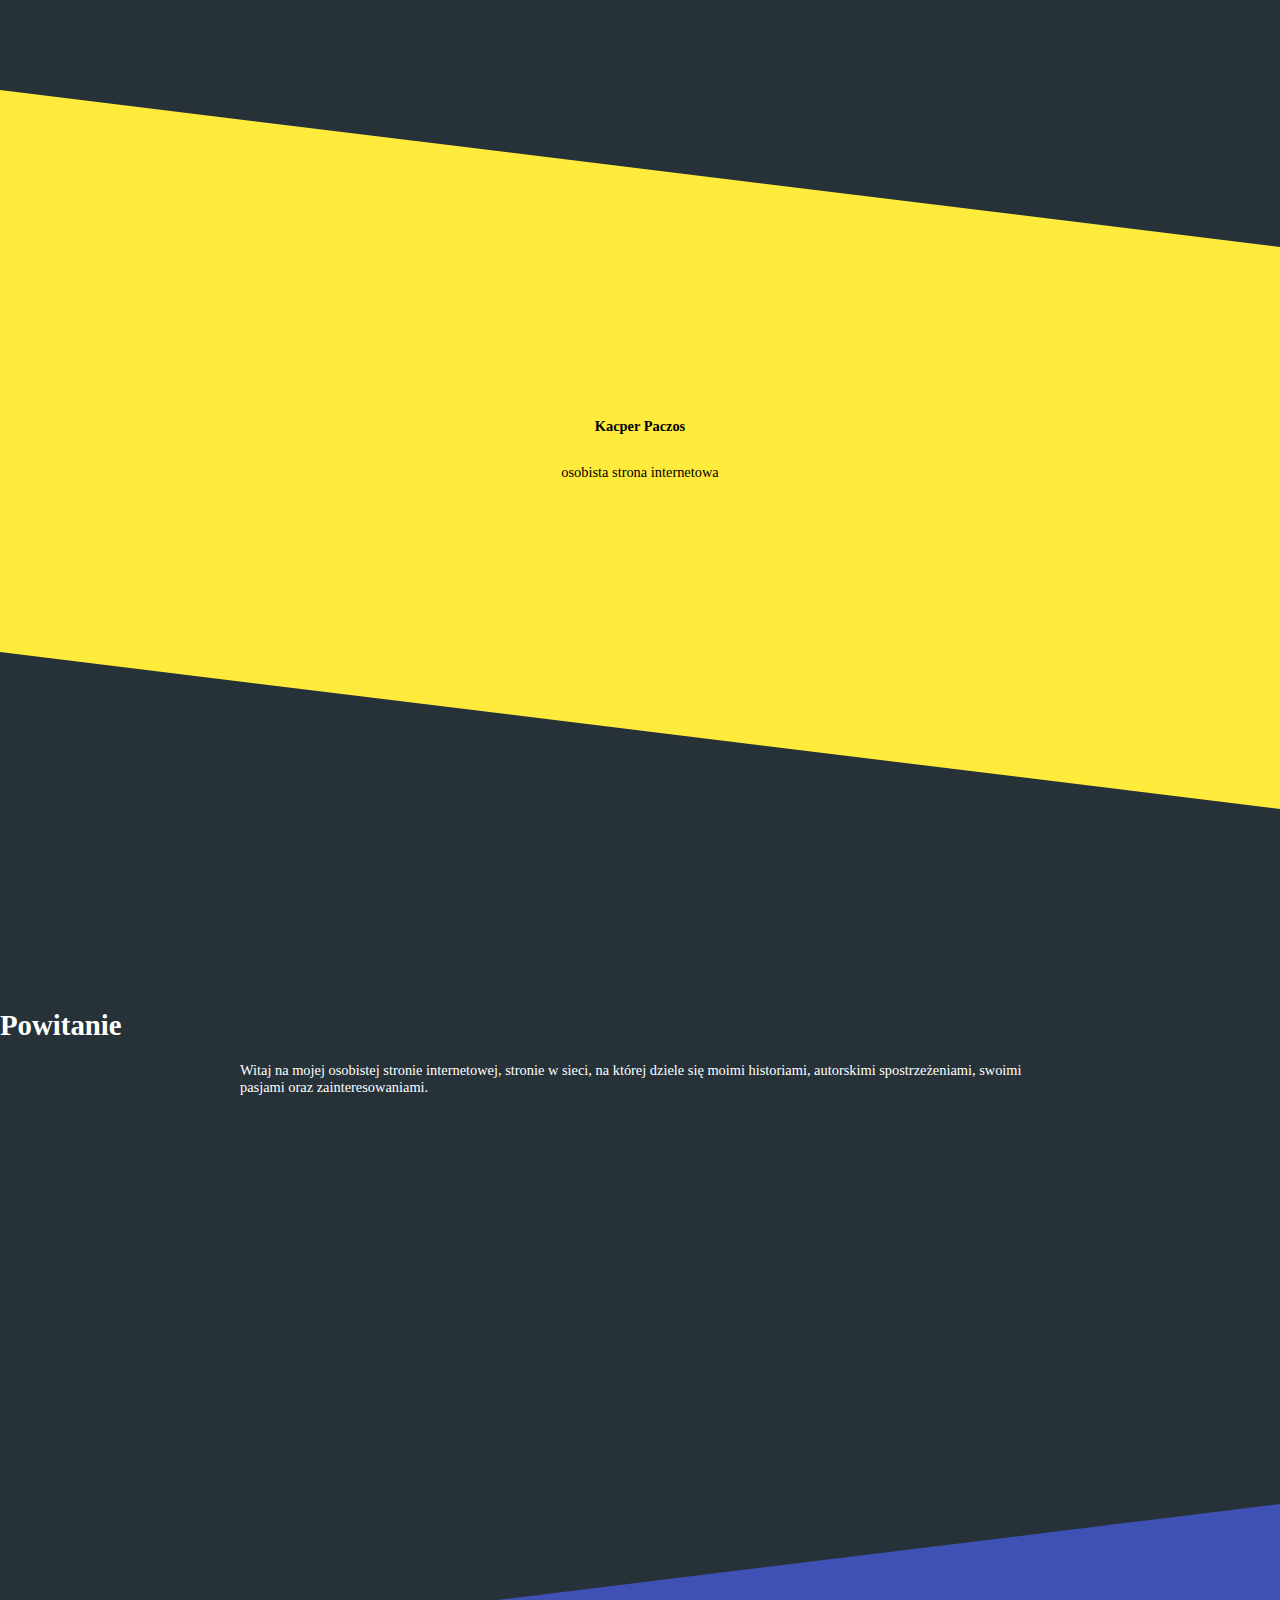
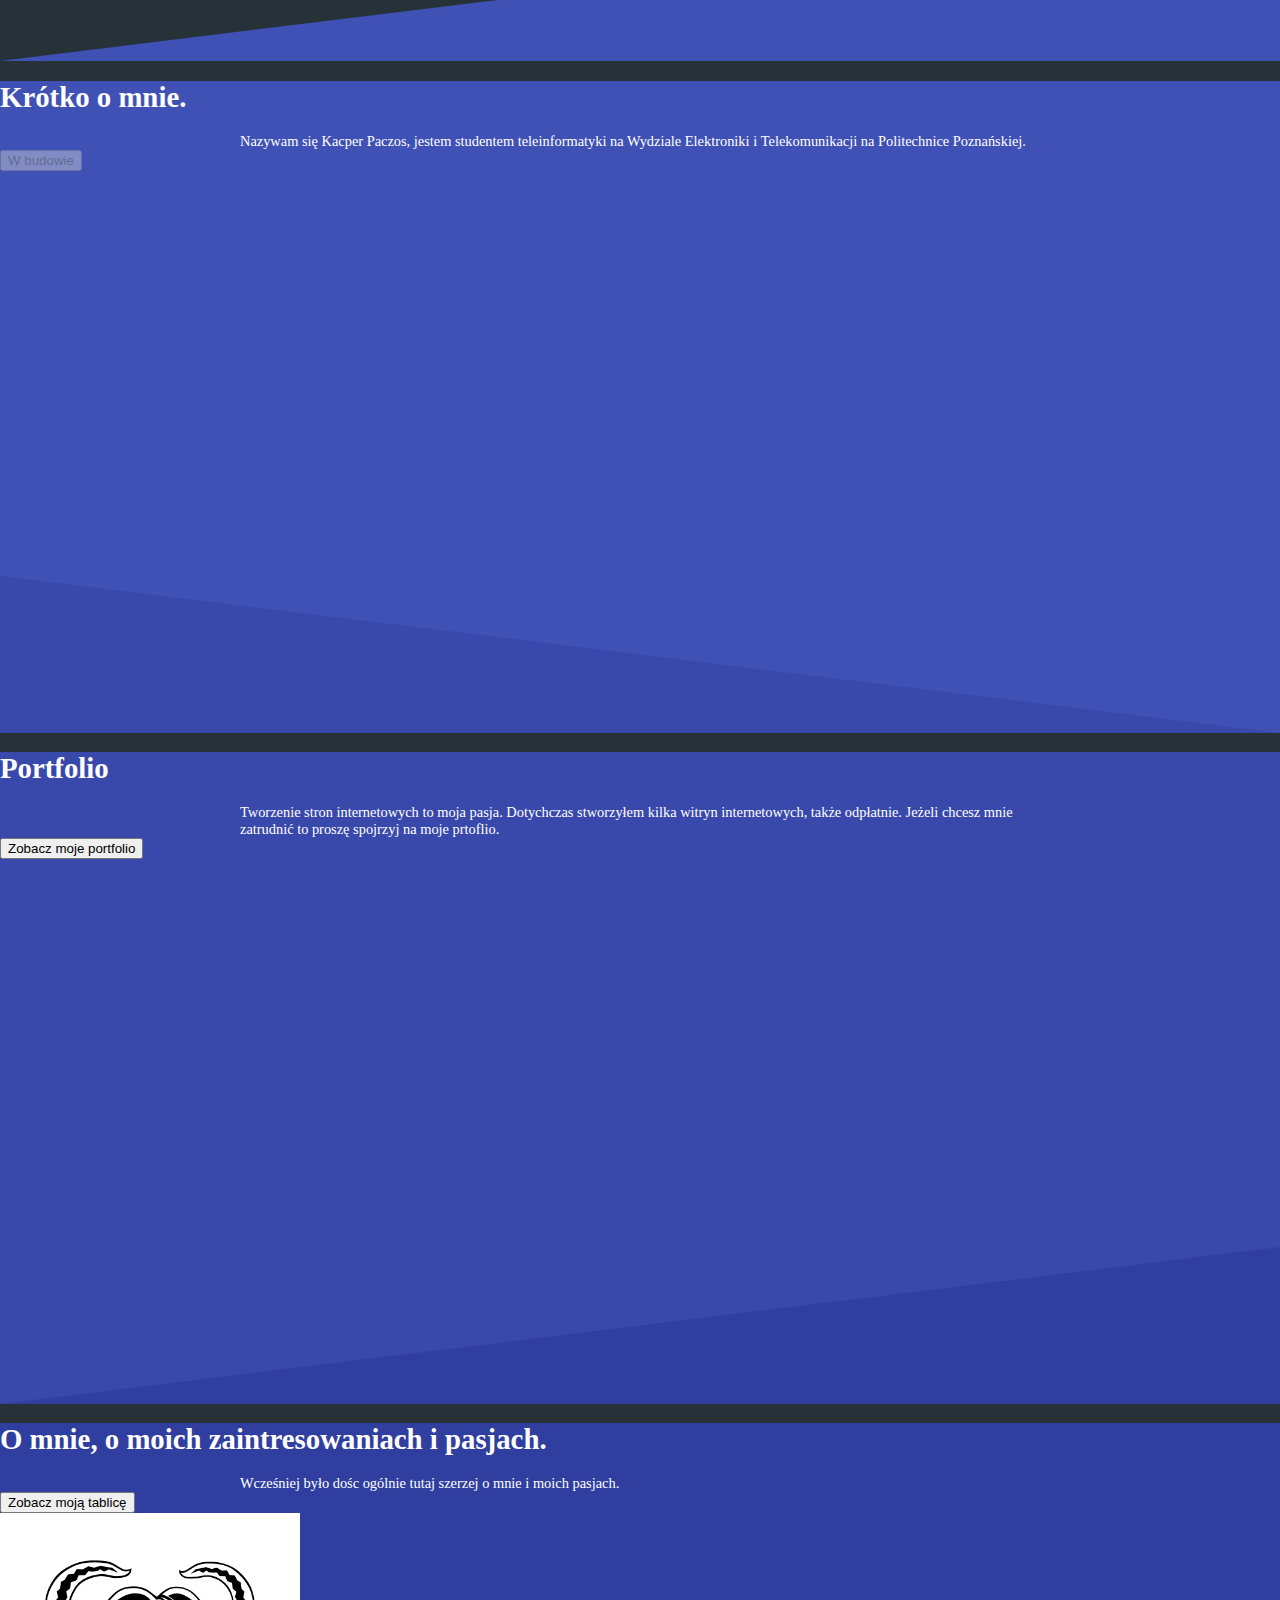
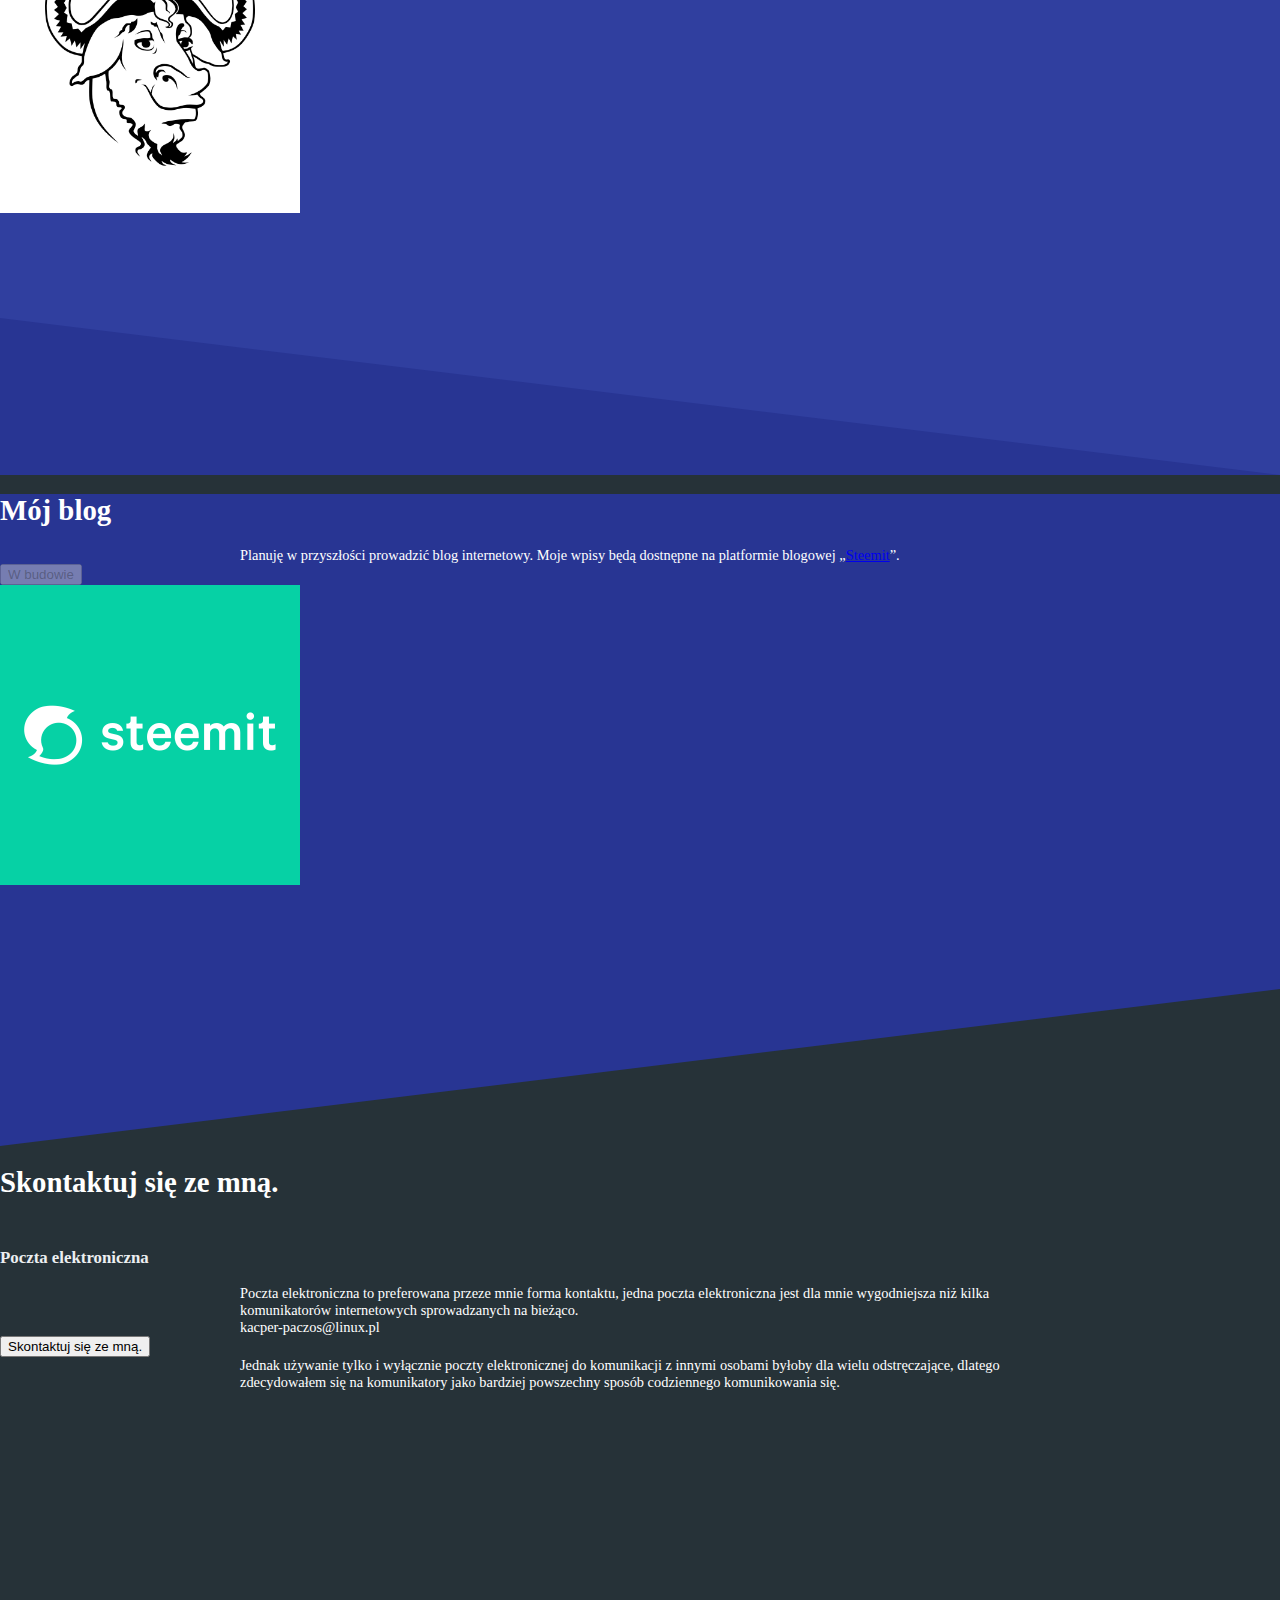
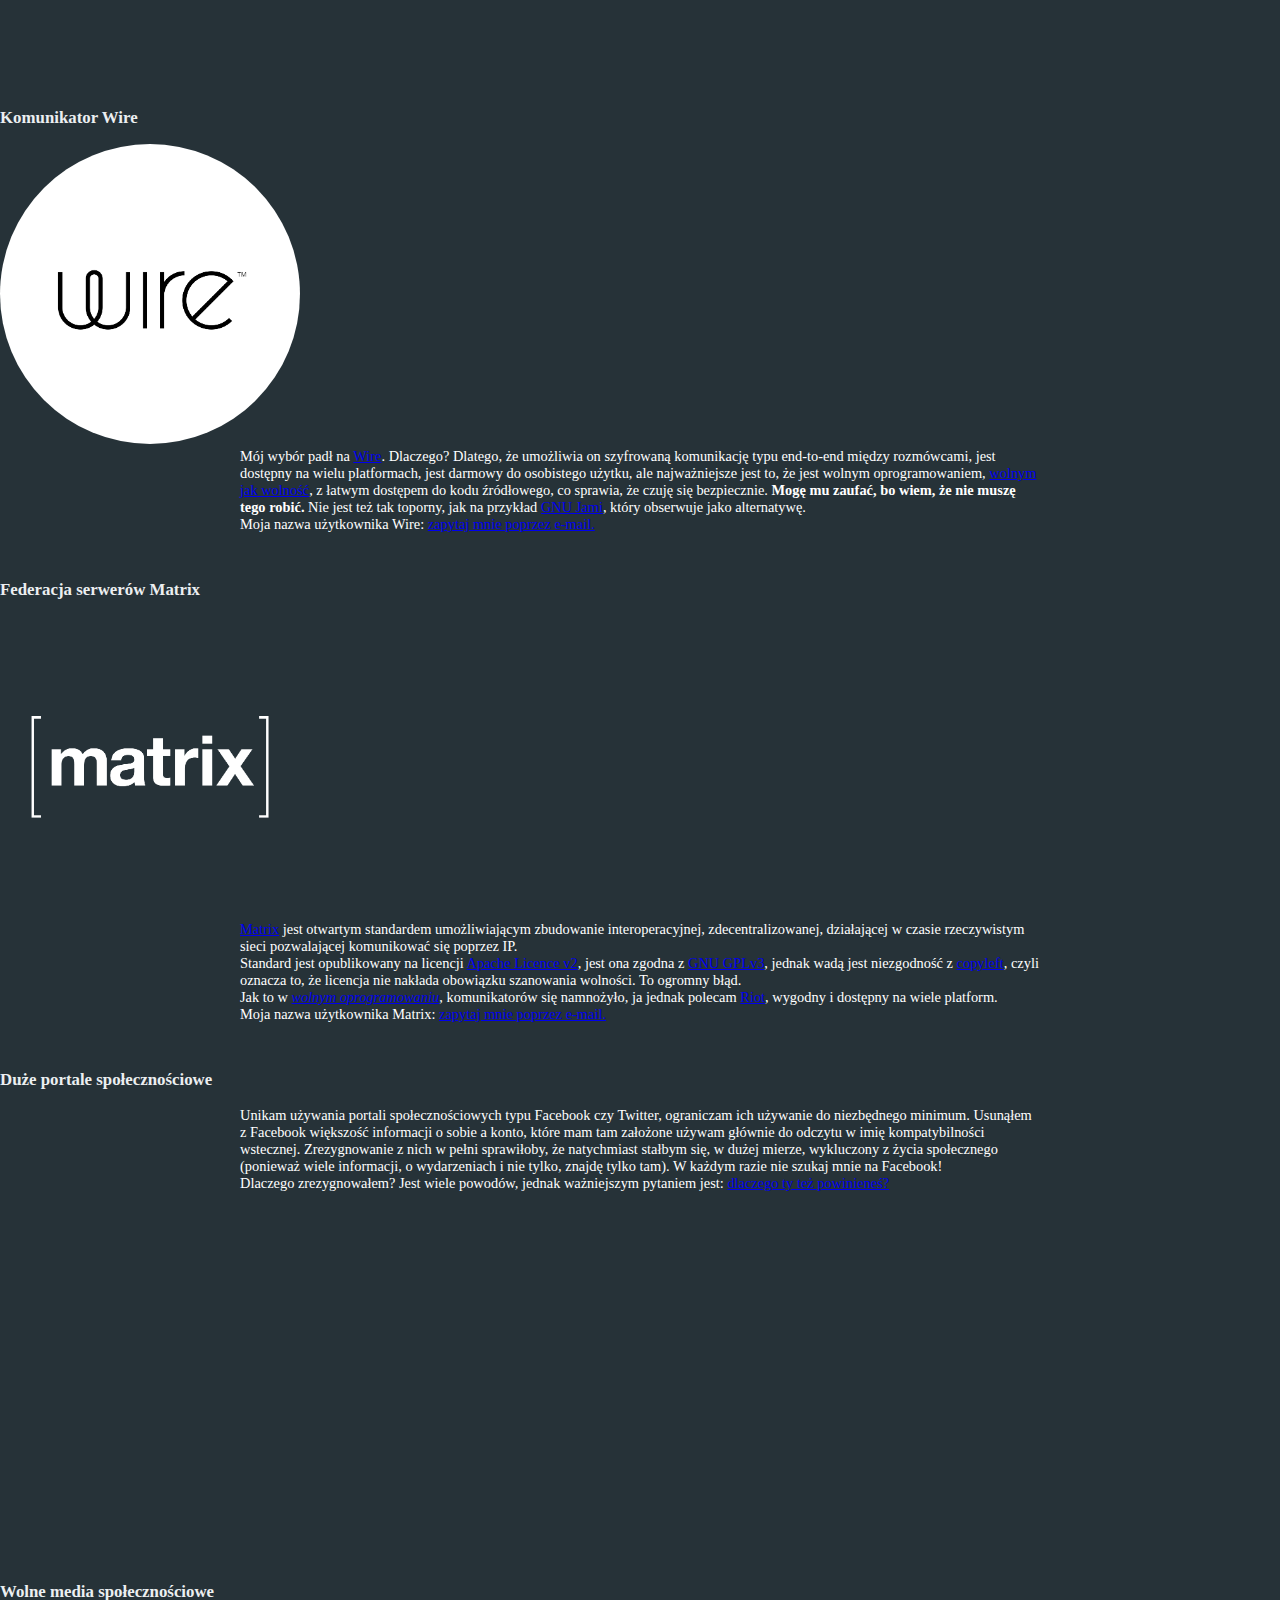
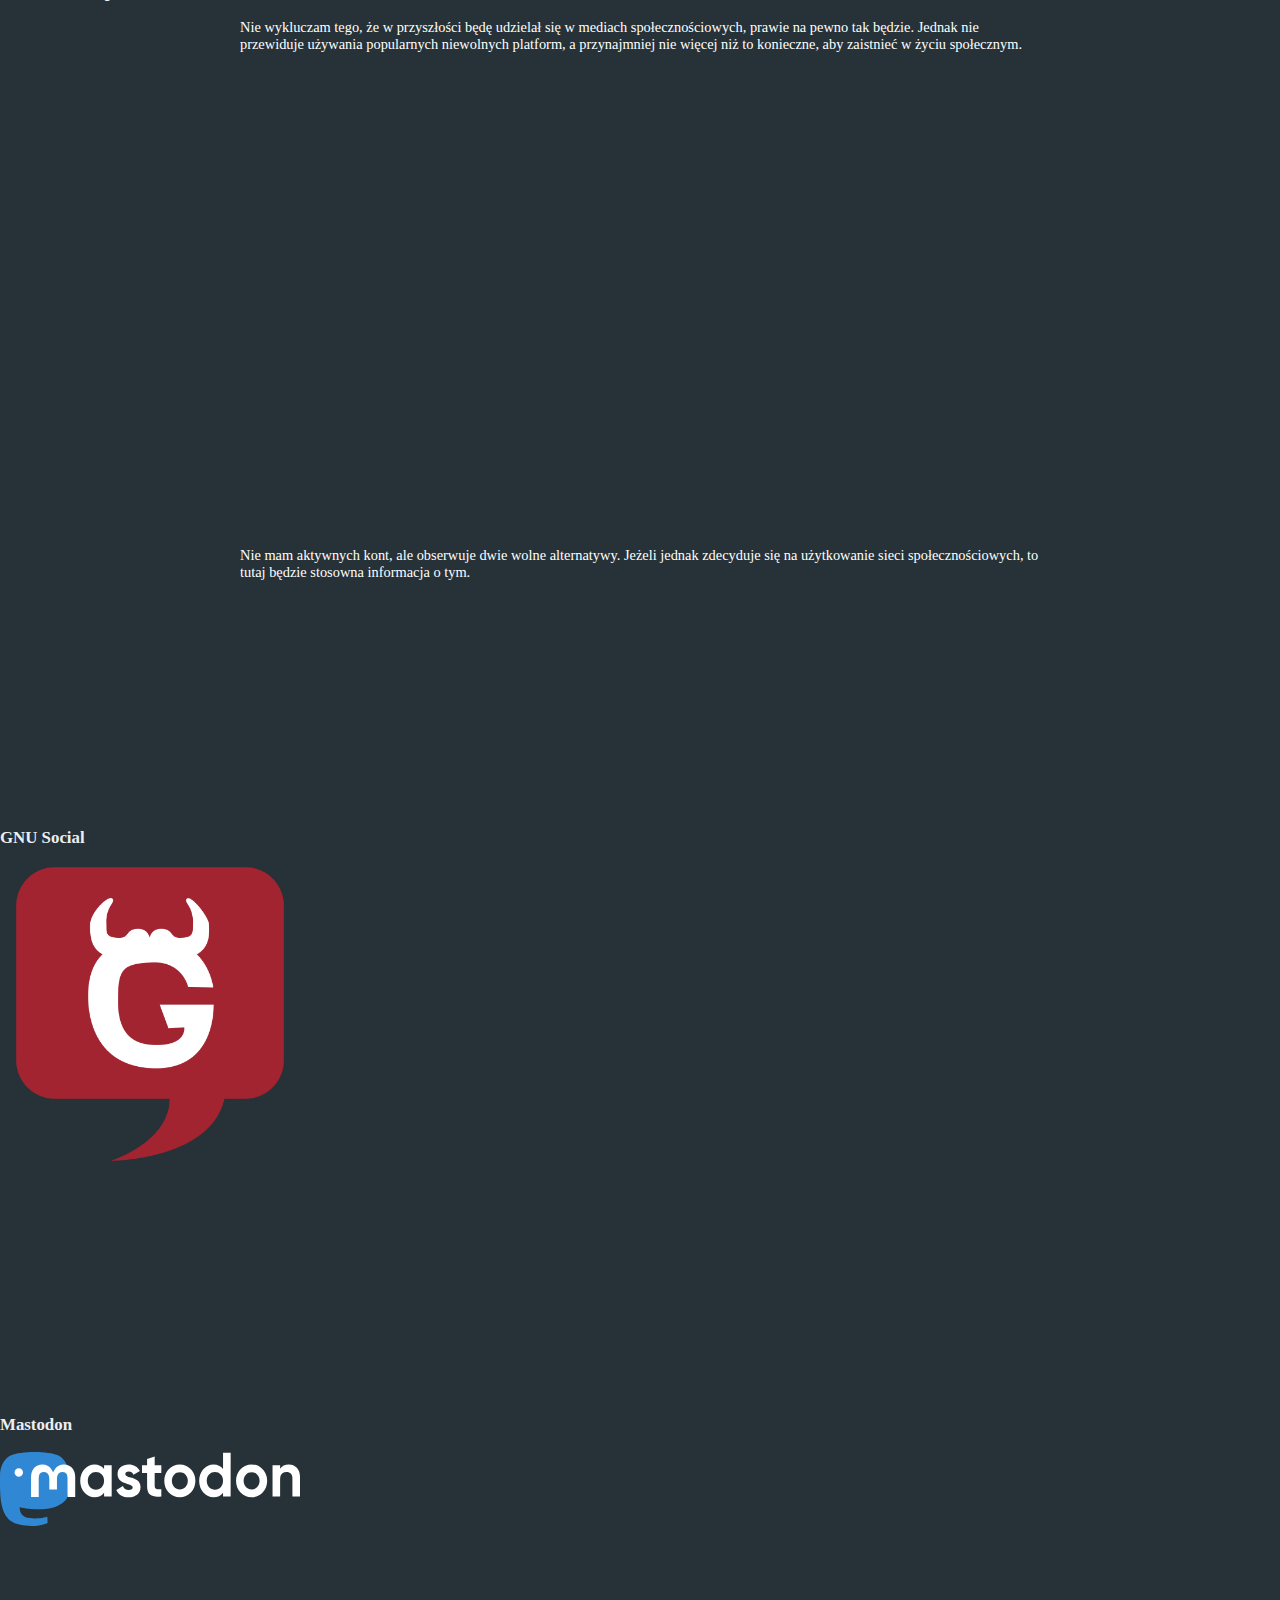
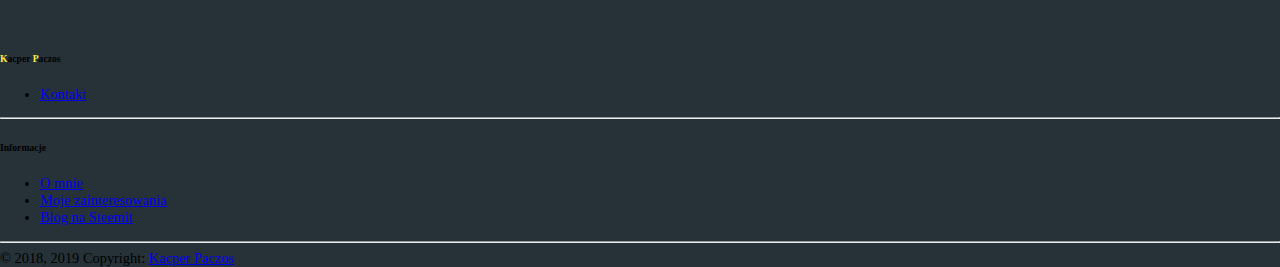
==== index.html @ 17edc605 "Kacper Paczos' personal site - init" ====
<!DOCTYPE html>
<html lang="pl">

<head>
    <meta charset="utf-8">
    <meta name="author" content="Kacper Paczos">
    <meta name="description" content="Kacper Paczos - osobista strona internetowa">

    <!-- Bootstrap -->
    <link rel="stylesheet" href="https://stackpath.bootstrapcdn.com/bootstrap/4.1.1/css/bootstrap.min.css" integrity="sha384-WskhaSGFgHYWDcbwN70/dfYBj47jz9qbsMId/iRN3ewGhXQFZCSftd1LZCfmhktB" crossorigin="anonymous">

    <!-- Mobile Stuff -->
    <meta http-equiv="X-UA-Compatible" content="IE=edge">
    <meta name="viewport" content="width=device-width, initial-scale=1, shrink-to-fit=no">
    <meta name="msapplication-tap-highlight" content="no">

    <!-- Chrome on Android -->
    <meta name="mobile-web-app-capable" content="yes">
    <meta name="application-name" content="Kacper Paczos">
    <link rel="icon" sizes="192x192" href="images/icon.png">

    <!-- Safari on iOS -->
    <meta name="apple-mobile-web-app-capable" content="yes">
    <meta name="apple-mobile-web-app-status-bar-style" content="black">
    <meta name="apple-mobile-web-app-title" content="Kacper Paczos">
    <link rel="apple-touch-icon" href="images/icon.png">

    <!-- Windows 8 -->
    <meta name="msapplication-TileImage" content="images/icon.png">
    <meta name="msapplication-TileColor" content="#000000">


    <meta name="theme-color" content="#000000">

    <link rel="shortcut icon" href="images/icon.png">

    <title>Kacper Paczos - osobista strona internetowa</title>
    <link href='https://fonts.googleapis.com/css?family=Roboto+Condensed:400,300,300italic,400italic,700,700italic' rel='stylesheet' type='text/css'>
    <link rel="stylesheet" href="./css/style.css">
    <link rel="stylesheet" href="./css/main-page.css">
    <link rel="stylesheet" href="./css/show.css">

</head>

<body>
    <!--<nav class="navbar navbar-expand-lg navbar-dark sticky-top" style="background-color: transparent;">
        <a class="navbar-brand" href="#">Navbar</a>
        <button class="navbar-toggler" type="button" data-toggle="collapse" data-target="#navbarSupportedContent" aria-controls="navbarSupportedContent" aria-expanded="false" aria-label="Toggle navigation">
            <span class="navbar-toggler-icon"></span>
        </button>

        <div class="collapse navbar-collapse" id="navbarSupportedContent">
            <ul class="navbar-nav mr-auto">
                <li class="nav-item active">
                    <a class="nav-link" href="#">Home <span class="sr-only">(current)</span></a>
                </li>
                <li class="nav-item">
                    <a class="nav-link" href="#">Link</a>
                </li>
                <li class="nav-item dropdown">
                    <a class="nav-link dropdown-toggle" href="#" id="navbarDropdown" role="button" data-toggle="dropdown" aria-haspopup="true" aria-expanded="false">
                        Dropdown
                    </a>
                    <div class="dropdown-menu" aria-labelledby="navbarDropdown">
                        <a class="dropdown-item" href="#">Action</a>
                        <a class="dropdown-item" href="#">Another action</a>
                        <div class="dropdown-divider"></div>
                        <a class="dropdown-item" href="#">Something else here</a>
                    </div>
                </li>
                <li class="nav-item">
                    <a class="nav-link disabled" href="#">Disabled</a>
                </li>
            </ul>
            <form class="form-inline my-2 my-lg-0">
                <input class="form-control mr-sm-2" type="search" placeholder="Search" aria-label="Search">
                <button class="btn btn-outline-success my-2 my-sm-0" type="submit">Search</button>
            </form>
        </div>
    </nav>-->
    <div class="container-fluid p-0 page">
        <div class="row justify-content-center no-gutters">
            <div id="main-page" class="col-sm-12">
                <div class="triangle-top-left"></div>
                <div class="block primary-bg-color slogan-container">
                    <p class="display-1 m-0"><strong>Kacper Paczos</strong></p>
                    <p class="display-4 m-0">osobista strona internetowa</p>
                </div>
                <div class="triangle-bottom-right"></div>
            </div>
        </div>
    </div>
    <div id="show" class="container-fluid p-0 page">
        <div class="row justify-content-center no-gutters inner">
            <div class="col-11 col-sm-10 text-center">
                <h1>Powitanie</h1>
                <p class="lead p-2">Witaj na mojej osobistej stronie internetowej, stronie w sieci, na której dziele się moimi historiami, autorskimi spostrzeżeniami, swoimi pasjami oraz zainteresowaniami.</p>
            </div>
        </div>
        <div class="bridge"></div>
        <div id="about" class="row justify-content-center no-gutters inner">
            <div class="col-12 col-sm-4 order-12 order-sm-first text-center">
                <h1>Krótko o mnie.</h1>
                <p class="lead p-2">Nazywam się Kacper Paczos, jestem studentem teleinformatyki na Wydziale Elektroniki i&nbsp;Telekomunikacji na Politechnice Poznańskiej.</p>
                <a href="#"><button type="button" class="btn btn-info m-3" disabled>W budowie</button></a>
            </div>
            <div class="col-0 col-sm-1"></div>
            <img src="./images/about.jpg" alt="" class="col-12 col-sm-4 order-1 order-sm-last text-center rounded-circle">
        </div>
        <div class="bridge"></div>
        <div class="row justify-content-center no-gutters inner">
            <div class="col-12 col-sm-4 order-sm-last text-center">
                <h1>Portfolio</h1>
                <p class="lead p-2">Tworzenie stron internetowych to moja pasja. Dotychczas stworzyłem kilka witryn internetowych, także odpłatnie. Jeżeli chcesz mnie zatrudnić to proszę spojrzyj na moje prtoflio.</p>
                <a href="./portfolio.html"><button type="button" class="btn btn-info m-3">Zobacz moje portfolio</button></a>
            </div>
            <div class="col-0 col-sm-1"></div>
            <img src="./images/code.jpg" alt="" class="col-12 col-sm-4 order-sm-first text-center rounded-circle">
        </div>
        <div class="bridge"></div>
        <div id="passions" class="row justify-content-center no-gutters inner">
            <div class="col-12 col-sm-4 order-last order-sm-first text-center">
                <h1>O mnie, o moich zaintresowaniach i&nbsp;pasjach.</h1>
                <p class="lead p-2">Wcześniej było dośc ogólnie tutaj szerzej o&nbsp;mnie i&nbsp;moich pasjach.</p>
                <a href="./table.html"><button type="button" class="btn btn-info m-3">Zobacz moją tablicę</button></a>
            </div>
            <div class="col-0 col-sm-1"></div>
            <img src="./images/gnu.png" alt="" class="col-12 col-sm-4 order-first order-sm-last text-center rounded-circle">
        </div>
        <div class="bridge"></div>
        <div id="Steemit" class="row justify-content-center no-gutters inner">
            <div class="col-12 col-sm-4 order-sm-last text-center">
                <h1>Mój blog</h1>
                <p class="lead p-2">Planuję w&nbsp;przyszłości prowadzić blog internetowy. Moje wpisy będą dostnępne na platformie blogowej „<a href="https://steemit.com/">Steemit</a>”.</p>
                <a href="#"><button type="button" class="btn btn-info m-3" disabled>W budowie</button></a>
                <!--<a href="https://steemit.com/@pyroxar"><button type="button" class="btn btn-info m-3">Przejdź na mój blog</button></a>-->
            </div>
            <div class="col-0 col-sm-1"></div>
            <img src="./images/SteemitLogo3.png" alt="" class="col-12 col-sm-4 order-sm-first text-center rounded-circle">
        </div>
        <div class="bridge"></div>
        <div id="contact">
            <div class="row justify-content-center no-gutters inner">
                <div class="col-11 col-sm-10 text-center p-1">
                    <h1>Skontaktuj się ze mną.</h1>
                    <h3>Poczta elektroniczna</h3>
                    <p class="lead p-2">Poczta elektroniczna to preferowana przeze mnie forma kontaktu, jedna poczta elektroniczna jest dla mnie wygodniejsza niż kilka komunikatorów internetowych sprowadzanych na bieżąco.</p>
                    <p class="lead p-4">kacper-paczos@linux.pl</p>
                    <a href="mailto:kacper-paczos@linux.pl?subject=Kontakt ze strony domowej.&body=Szanowny Panie Kacprze Paczos,"><button type="button" class="btn btn-info m-3">Skontaktuj się ze mną.</button></a>
                    <p class="lead p-4">Jednak używanie tylko i wyłącznie poczty elektronicznej do komunikacji z innymi osobami byłoby dla wielu odstręczające, dlatego zdecydowałem się na komunikatory jako bardziej powszechny sposób codziennego komunikowania się.</p>
                </div>
            </div>
            <div class="row justify-content-center align-items-start inner">
                <div class="col-12 col-sm-12 col-md-12 col-lg-6 col-xl-4 text-center p-1">
                    <h3>Komunikator Wire</h3>
                    <img src="./images/wire-logo.png" alt="" style="border-radius: 100%;">
                    <p class="lead pl-4 pr-4 ml-4 mr-4 pt-4">Mój wybór padł na <a href="https://wire.com/">Wire</a>. Dlaczego? Dlatego, że umożliwia on szyfrowaną komunikację typu end-to-end między rozmówcami, jest dostępny na wielu platformach, jest darmowy do osobistego użytku, ale najważniejsze jest to, że jest wolnym oprogramowaniem, <a href="http://www.gnu.org/philosophy/free-sw.html">wolnym jak wolność</a>, z łatwym dostępem do kodu źródłowego, co sprawia, że czuję się bezpiecznie. <b>Mogę mu zaufać, bo wiem, że nie muszę tego robić.</b> Nie jest też tak toporny, jak na przykład <a href="https://jami.net/">GNU Jami</a>, który obserwuje jako alternatywę.</p>

                    <p class="lead pl-4 pr-4 ml-4 mr-4">Moja nazwa użytkownika Wire: <a href="mailto:kacper-paczos@linux.pl?subject=Kontakt ze strony domowej.&body=Szanowny Panie Kacprze Paczos,">zapytaj mnie poprzez e-mail.</a></p>
                </div>
                <div class="col-12 col-sm-12 col-md-12 col-lg-6 col-xl-4 text-center p-1">
                    <h3>Federacja serwerów Matrix</h3>
                    <img src="./images/Matrix_logo.png" alt="" style="border-radius: 100%;">
                    <p class="lead pl-4 pr-4 ml-4 mr-4 pt-4"><a href="https://matrix.org/">Matrix</a> jest otwartym standardem umożliwiającym zbudowanie interoperacyjnej, zdecentralizowanej, działającej w czasie rzeczywistym sieci pozwalającej komunikować się poprzez&nbsp;IP.</p>

                    <p class="lead pl-4 pr-4 ml-4 mr-4 pt-4">Standard jest opublikowany na licencji <a href="https://directory.fsf.org/wiki/License:Apache-2.0">Apache Licence v2</a>, jest ona zgodna z <a href="https://www.gnu.org/licenses/quick-guide-gplv3.html">GNU GPLv3</a>, jednak wadą jest niezgodność z <a href="https://www.gnu.org/licenses/copyleft.html">copyleft</a>, czyli oznacza to, że licencja nie nakłada obowiązku szanowania wolności. To ogromny błąd.</p>
                    <p class="lead pl-4 pr-4 ml-4 mr-4 pt-4">Jak to w <i><a href="https://www.gnu.org/philosophy/free-sw.html">wolnym oprogramowaniu</a></i>, komunikatorów się namnożyło, ja jednak polecam <a href="https://about.riot.im/">Riot</a>, wygodny i dostępny na wiele platform.</p>
                    <p class="lead pl-4 pr-4 ml-4 mr-4">Moja nazwa użytkownika Matrix: <a href="mailto:kacper-paczos@linux.pl?subject=Kontakt ze strony domowej.&body=Szanowny Panie Kacprze Paczos,">zapytaj mnie poprzez e-mail.</a></p>
                </div>
            </div>
            <div class="row justify-content-center inner">
                <div class="col-11 col-sm-10 text-center p-1">
                    <h3>Duże portale społecznościowe</h3>
                    <p class="lead p-2">Unikam używania portali społecznościowych typu Facebook czy Twitter, ograniczam ich używanie do niezbędnego minimum. Usunąłem z Facebook większość informacji o sobie a konto, które mam tam założone używam głównie do odczytu w imię kompatybilności wstecznej. Zrezygnowanie z nich w pełni sprawiłoby, że natychmiast stałbym się, w dużej mierze, wykluczony z życia społecznego (ponieważ wiele informacji, o wydarzeniach i nie tylko, znajdę tylko tam). W każdym razie nie szukaj mnie na Facebook!</p>

                    <p class="lead p-2">Dlaczego zrezygnowałem? Jest wiele powodów, jednak ważniejszym pytaniem jest: <a href="https://stallman.org/facebook.html">dlaczego ty też powinieneś?</a></p>
                </div>
            </div>
            <div class="row justify-content-center inner">
                <div class="col-11 col-sm-10 text-center p-1">
                    <h3>Wolne media społecznościowe</h3>
                    <p class="lead p-2">Nie wykluczam tego, że w przyszłości będę udzielał się w mediach społecznościowych, prawie na pewno tak będzie. Jednak nie przewiduje używania popularnych niewolnych platform, a przynajmniej nie więcej niż to konieczne, aby zaistnieć w życiu społecznym.</p>
                </div>
            </div>
            <div class="row justify-content-center align-items-start inner pb-4">
                <div class="col-12 col-sm-10 text-center p-1">
                    <p class="lead p-2">Nie mam aktywnych kont, ale obserwuje dwie wolne alternatywy. Jeżeli jednak zdecyduje się na użytkowanie sieci społecznościowych, to tutaj będzie stosowna informacja&nbsp;o&nbsp;tym.</p>
                </div>

                <div class="col-12 col-sm-12 col-md-12 col-lg-6 col-xl-4 text-center p-1">
                    <h3>GNU Social</h3>
                    <a href="https://gnu.io/social/"><img src="./images/gnusocial.png" alt="" style="border-radius: 0%;"></a>
                </div>
                <div class="col-12 col-sm-12 col-md-12 col-lg-6 col-xl-4 text-center p-1">
                    <h3>Mastodon</h3>
                    <a href="https://joinmastodon.org/"><img src="./images/mastodon.svg" alt="" style="border-radius: 0%;"></a>
                </div>
            </div>
        </div>
    </div>
    <footer class="page-footer font-small bg-dark text-white">
        <div class="container text-center text-md-left">
            <div class="row">
                <div class="col-md-3 mx-auto">
                    <h6 class="font-weight-bold text-uppercase mt-3 mb-4"><span class="initial">K</span>acper <span class="initial">P</span>aczos</h6>
                    <ul class="list-unstyled">
                        <li>
                            <a href="#contact">Kontakt</a>
                        </li>
                    </ul>
                </div>
                <hr class="clearfix w-100 d-md-none">
                <div class="col-md-3 mx-auto">
                    <h6 class="font-weight-bold text-uppercase mt-3 mb-4">Informacje</h6>
                    <ul class="list-unstyled">
                        <li>
                            <a href="#about">O mnie</a>
                        </li>
                        <li>
                            <a href="#passions">Moje zainteresowania</a>
                        </li>
                        <li>
                            <a href="#Steemit">Blog na Steemit</a>
                        </li>
                    </ul>
                </div>
                <hr class="clearfix w-100 d-md-none">
                <div class="col-md-3 mx-auto">
                </div>
            </div>
        </div>
        <div class="text-center py-3">© 2018, 2019 Copyright:
            <a href="http://paczos.org">Kacper Paczos</a>

        </div>
    </footer>
    <!-- Scripts -->
    <script src="https://code.jquery.com/jquery-2.1.4.min.js"></script>
    <!--<script>
        (function(i, s, o, g, r, a, m) {
            i['GoogleAnalyticsObject'] = r;
            i[r] = i[r] || function() {
                (i[r].q = i[r].q || []).push(arguments)
            }, i[r].l = 1 * new Date();
            a = s.createElement(o),
                m = s.getElementsByTagName(o)[0];
            a.async = 1;
            a.src = g;
            m.parentNode.insertBefore(a, m)
        })(window, document, 'script', '//www.google-analytics.com/analytics.js', 'ga');
        ga('create', 'UA-XXXXXXXX-X', 'auto');
        ga('send', 'pageview');

    </script>-->

    <!-- Bootstrap -->
    <script src="https://code.jquery.com/jquery-3.3.1.slim.min.js" integrity="sha384-q8i/X+965DzO0rT7abK41JStQIAqVgRVzpbzo5smXKp4YfRvH+8abtTE1Pi6jizo" crossorigin="anonymous"></script>
    <script src="https://cdnjs.cloudflare.com/ajax/libs/popper.js/1.14.3/umd/popper.min.js" integrity="sha384-ZMP7rVo3mIykV+2+9J3UJ46jBk0WLaUAdn689aCwoqbBJiSnjAK/l8WvCWPIPm49" crossorigin="anonymous"></script>
    <script src="https://stackpath.bootstrapcdn.com/bootstrap/4.1.1/js/bootstrap.min.js" integrity="sha384-smHYKdLADwkXOn1EmN1qk/HfnUcbVRZyYmZ4qpPea6sjB/pTJ0euyQp0Mk8ck+5T" crossorigin="anonymous"></script>
</body>

</html>
---- css/style.css ----
:root {
    --primary-bg-color: #ffeb3b;
    --secondary-bg-color: #263238;
    --primary-text-color: #212121;
    --secondary-text-color: white;
}

html {
    font-size: 0.9rem;
}

body {
    //font-family: Roboto;
    margin: 0px;
    border: 0px;
    background-color: var(--secondary-bg-color);
    overflow-x: hidden;
}

.page {
    width: 100vw;
    min-height: 100vh;
}

.block {
    min-height: 45vh;
    width: 100%;
}

.triangle-top-left {
    border-right: 100vw solid transparent;
    border-bottom: 17.5vh solid var(--primary-bg-color);
}

.triangle-bottom-right {
    border-left: 100vw solid transparent;
    border-top: 17.5vh solid var(--primary-bg-color);
}

.primary-bg-color {
    background-color: var(--primary-bg-color);
}

.secondary-bg-color {
    background-color: var(--secondary-bg-color);
}

.primary-border-color {
    border-color: var(--primary-bg-color);
}

.secondary-border-color {
    border-color: var(--secondary-bg-color);
}

div p.lead {
    max-width: 800px;
    margin: auto;
}

.initial {
    color: #ffeb3b;
}
---- css/main-page.css ----
#main-page {
    margin-top: 10vh;
}

#main-page .triangle-bottom-right {
    border-top: 17.5vh solid var(--primary-bg-color);
}

#main-page .triangle-top-left {
    border-bottom: 17.5vh solid var(--primary-bg-color);
}

#main-page .block p {
    text-align: center;
}

#main-page .slogan-container {
    display: flex;
    flex-direction: column;
    align-items: center;
    justify-content: center;
}

/*.shape {
    margin-top: 35vh;
    width: 120vw;
    height: 50vh;
    position: relative;
    left: -20vw;
    background-color: var(--primary-bg-color);
    transform: rotate3d(1, -1, -0.2, 15deg);
    outline: 1px solid transparent;
    animation-name: wave-animation;
    animation-duration: 8s;
    animation-iteration-count: infinite;
    animation-direction: alternate;
    animation-timing-function: linear;
}


@keyframes wave-animation {
    0% {
        transform: rotate3d(1, -1, -0.3, 15deg);
    }

    100% {
        transform: rotate3d(1, -1, -0.15, 15deg);
    }
}

.shpe-normal {
    text-align: center;
    width: 100%;
    height: 100%;
    line-height: 40vh;
    transform: rotate3d(-1, -1, 0.1, 15deg);
}*/
---- css/show.css ----
#show img {
    max-height: 300px;
    max-width: 300px;
}

.inner {
    min-height: 55vh;
    align-items: center;
    justify-content: center;
}

.inner:first-child div {
    padding-bottom: 100px;
}

.inner:last-child div {
    padding-bottom: 100px;
    padding-top: 100px;
}

.inner h1 {
    color: white;
}

.inner h3 {
    padding-top: 30px;
    color: #eceff1;
}

.inner p {
    color: white;
}

.inner:nth-child(3) {
    background-color: #3f51b5;
}

.inner:nth-child(5) {
    background-color: #3949ab;
}

.inner:nth-child(7) {
    background-color: #303f9f;
}

.inner:nth-child(9) {
    background-color: #283593;
}

#contact .inner:nth-child(3) {
    background-color: transparent;
}

#contact .inner:nth-child(5) {
    background-color: transparent;
}

/*.inner:nth-child(11) {
    background-color: #1a237e;
}*/

.bridge:nth-child(2) {
    width: 0;
    height: 0;
    border-left: 100vw solid transparent;
    border-bottom: 17.5vh solid #3f51b5;
}

.bridge:nth-child(4) {
    width: 0;
    height: 0;
    border-right: 100vw solid #3f51b5;
    border-bottom: 17.5vh solid #3949ab;
}

.bridge:nth-child(6) {
    width: 0;
    height: 0;
    border-right: 100vw solid #303f9f;
    border-top: 17.5vh solid #3949ab;
}

.bridge:nth-child(8) {
    width: 0;
    height: 0;
    border-right: 100vw solid #303f9f;
    border-bottom: 17.5vh solid #283593;
}

.bridge:nth-child(10) {
    width: 0;
    height: 0;
    border-left: 100vw solid #283593;
    border-bottom: 17.5vh solid transparent;
}

/*.inner:before {
    width: 0;
    height: 0;
    border-left: 100vw solid transparent;
    border-bottom: 17.5vh solid var(--primary-bg-color);
    content: '';
    display: block;
    float: left;
}

.inner:after {
    width: 0;
    height: 0;
    border-left: 100vw solid transparent;

    border-bottom: 17.5vh solid var(--primary-bg-color);
    content: '';
    display: block;
    float: right;
}*/

.triangle-top-right-c1 {
    width: 0;
    height: 0;
    border-left: 100vw solid transparent;
    border-bottom: 17.5vh solid #3f51b5;
}

.triangle-bottom-right-c1 {
    min-width: 100%;
    min-height: 15vh;
    border-left: 100vw solid transparent;
    border-top: 17.5vh solid #3f51b5;
}

.triangle-top-left-c2 {
    width: 0;
    height: 0;
    border-right: 100vw solid transparent;
    border-bottom: 17.5vh solid #3949ab;
}

.triangle-bottom-left-c2 {
    min-width: 100%;
    min-height: 15vh;
    border-right: 100vw solid transparent;
    border-top: 17.5vh solid #3949ab;
}

.triangle-top-right-c3 {
    width: 0;
    height: 0;
    border-left: 100vw solid transparent;
    border-bottom: 17.5vh solid #303f9f;
}

.triangle-bottom-right-c3 {
    min-width: 100%;
    min-height: 15vh;
    border-left: 100vw solid transparent;
    border-top: 17.5vh solid #303f9f;
}
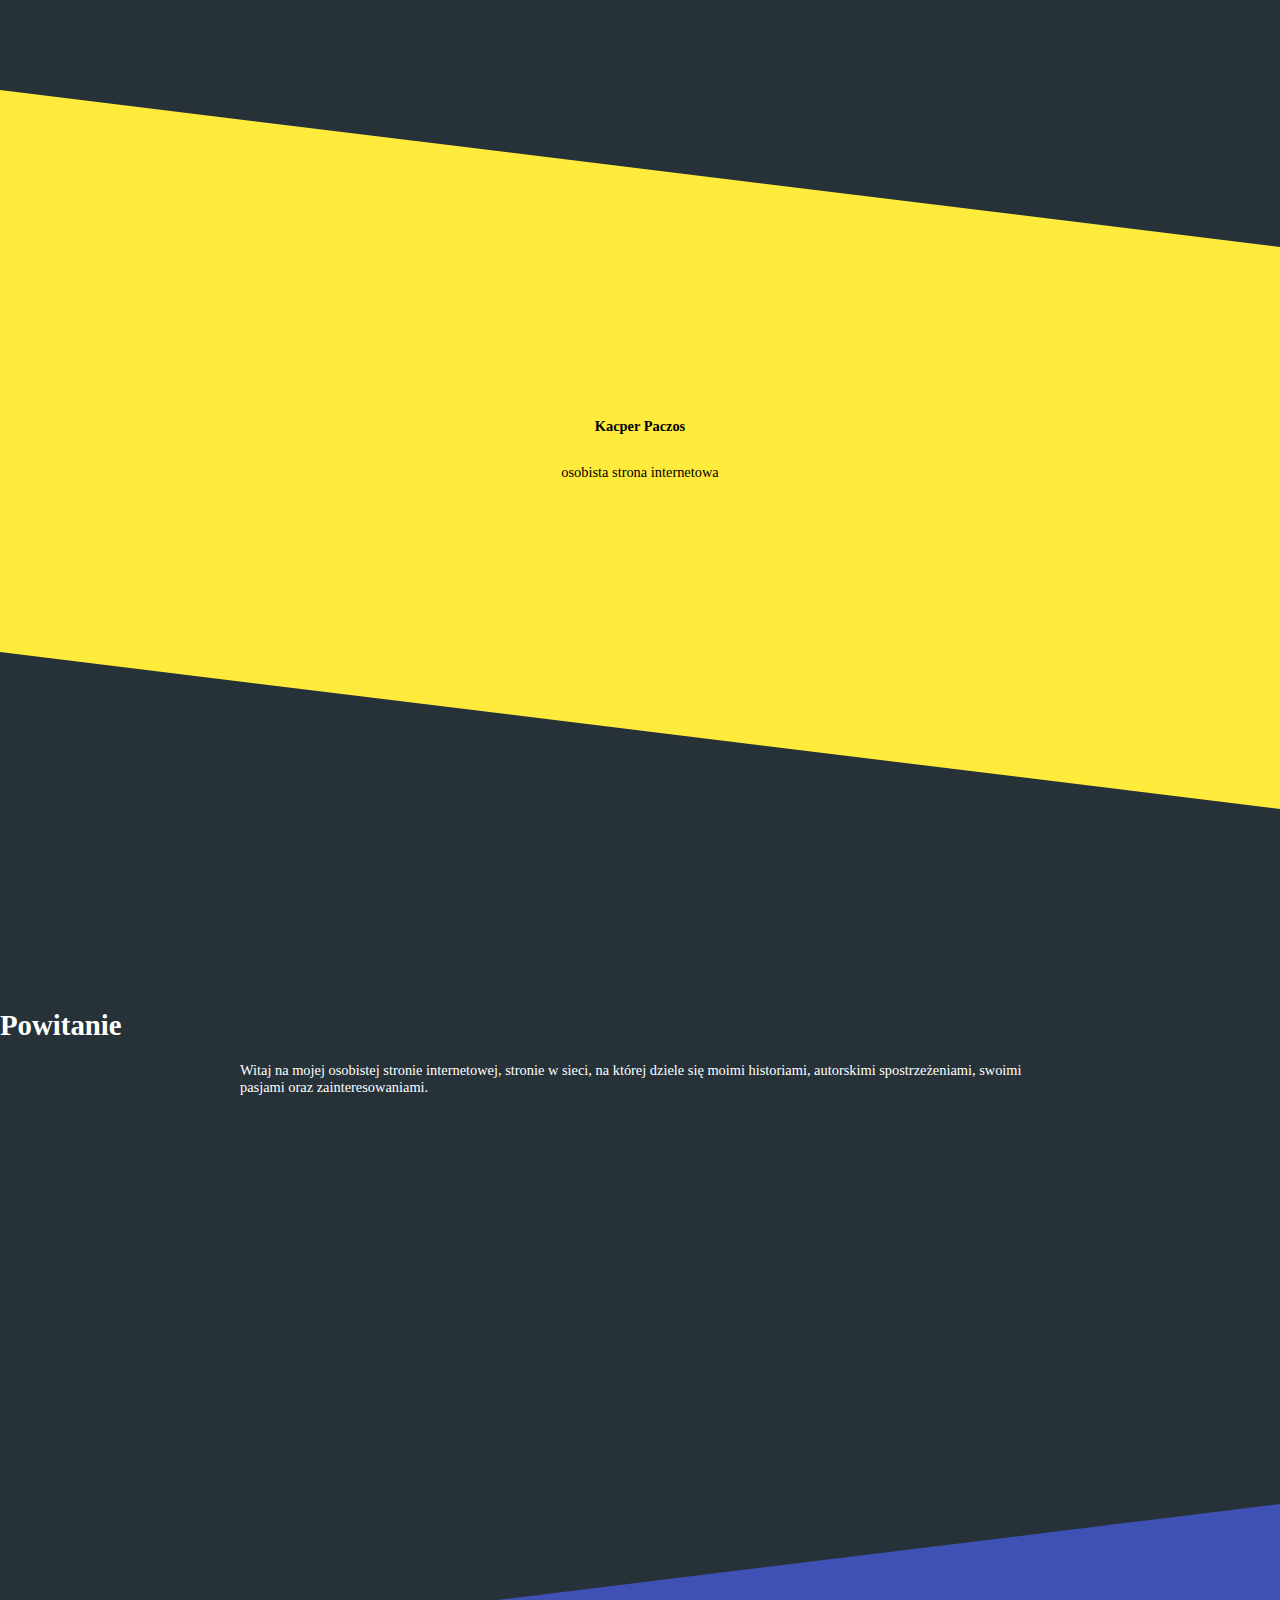
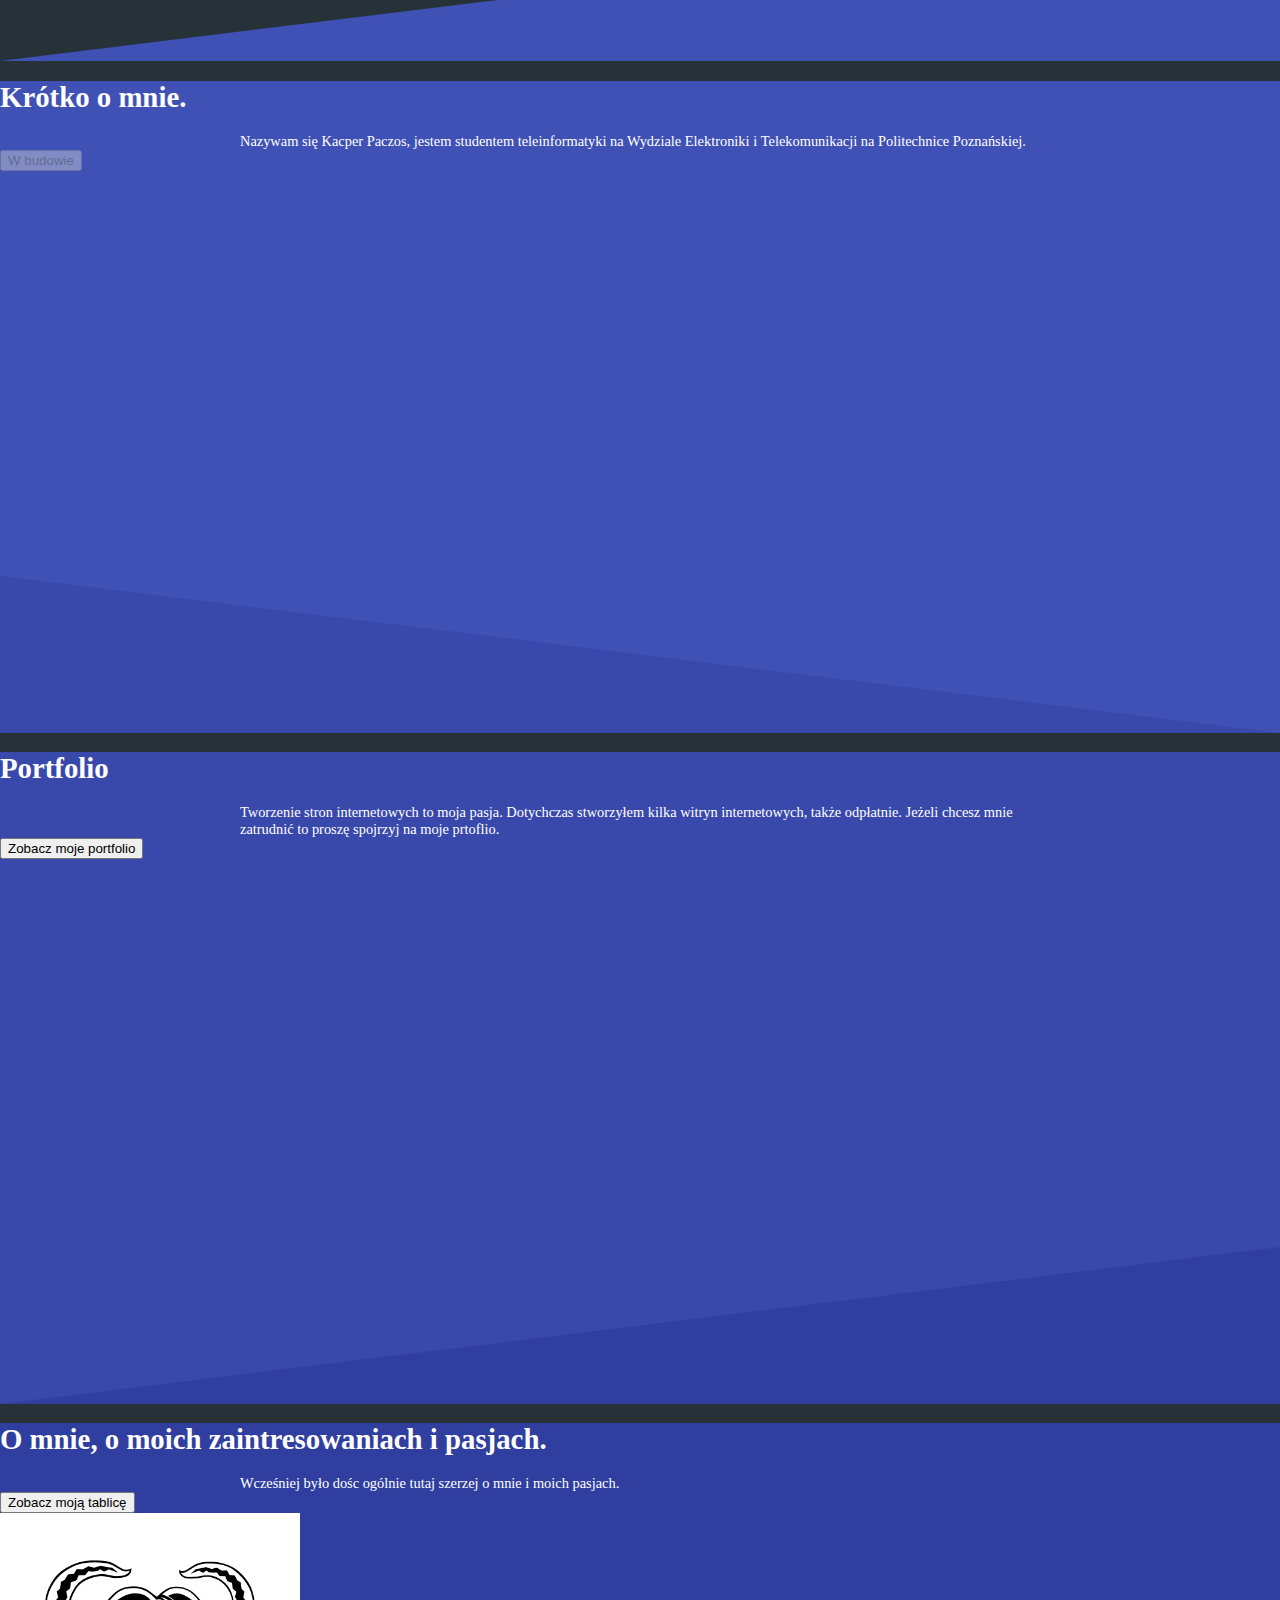
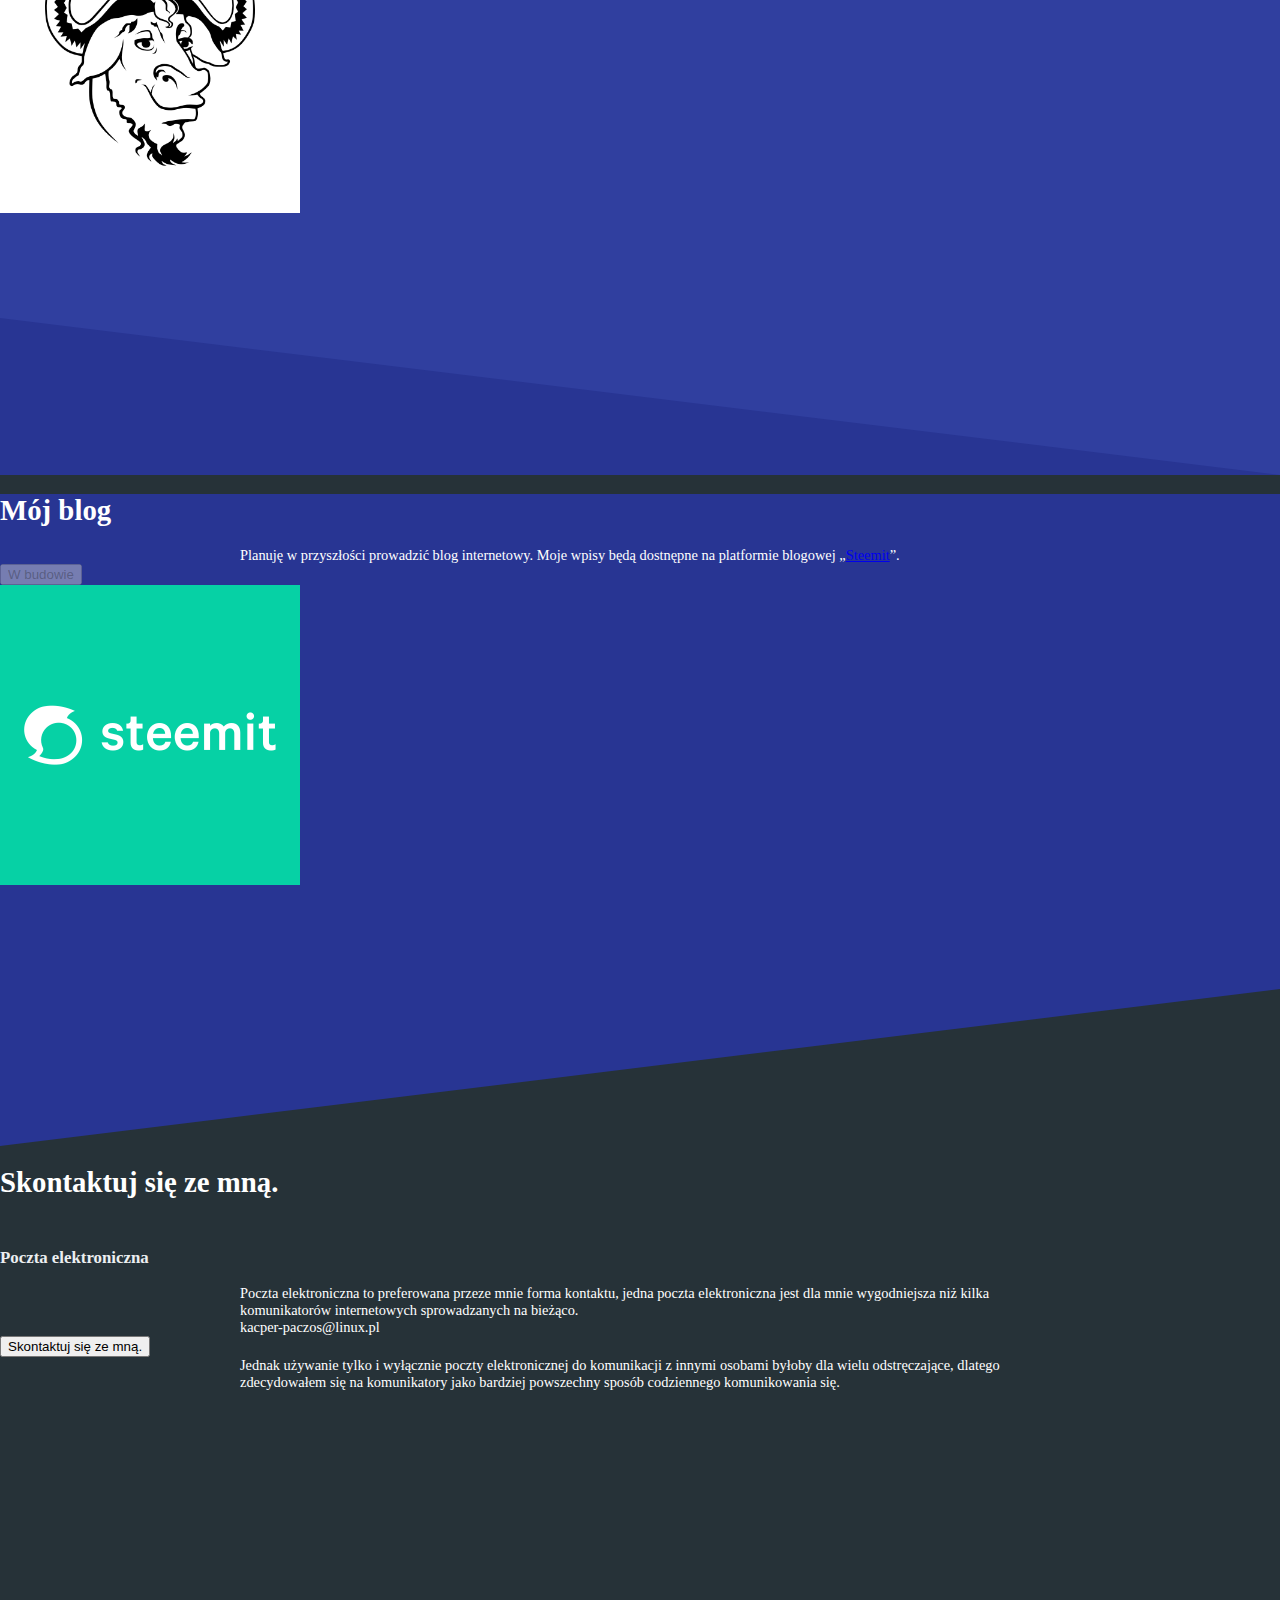
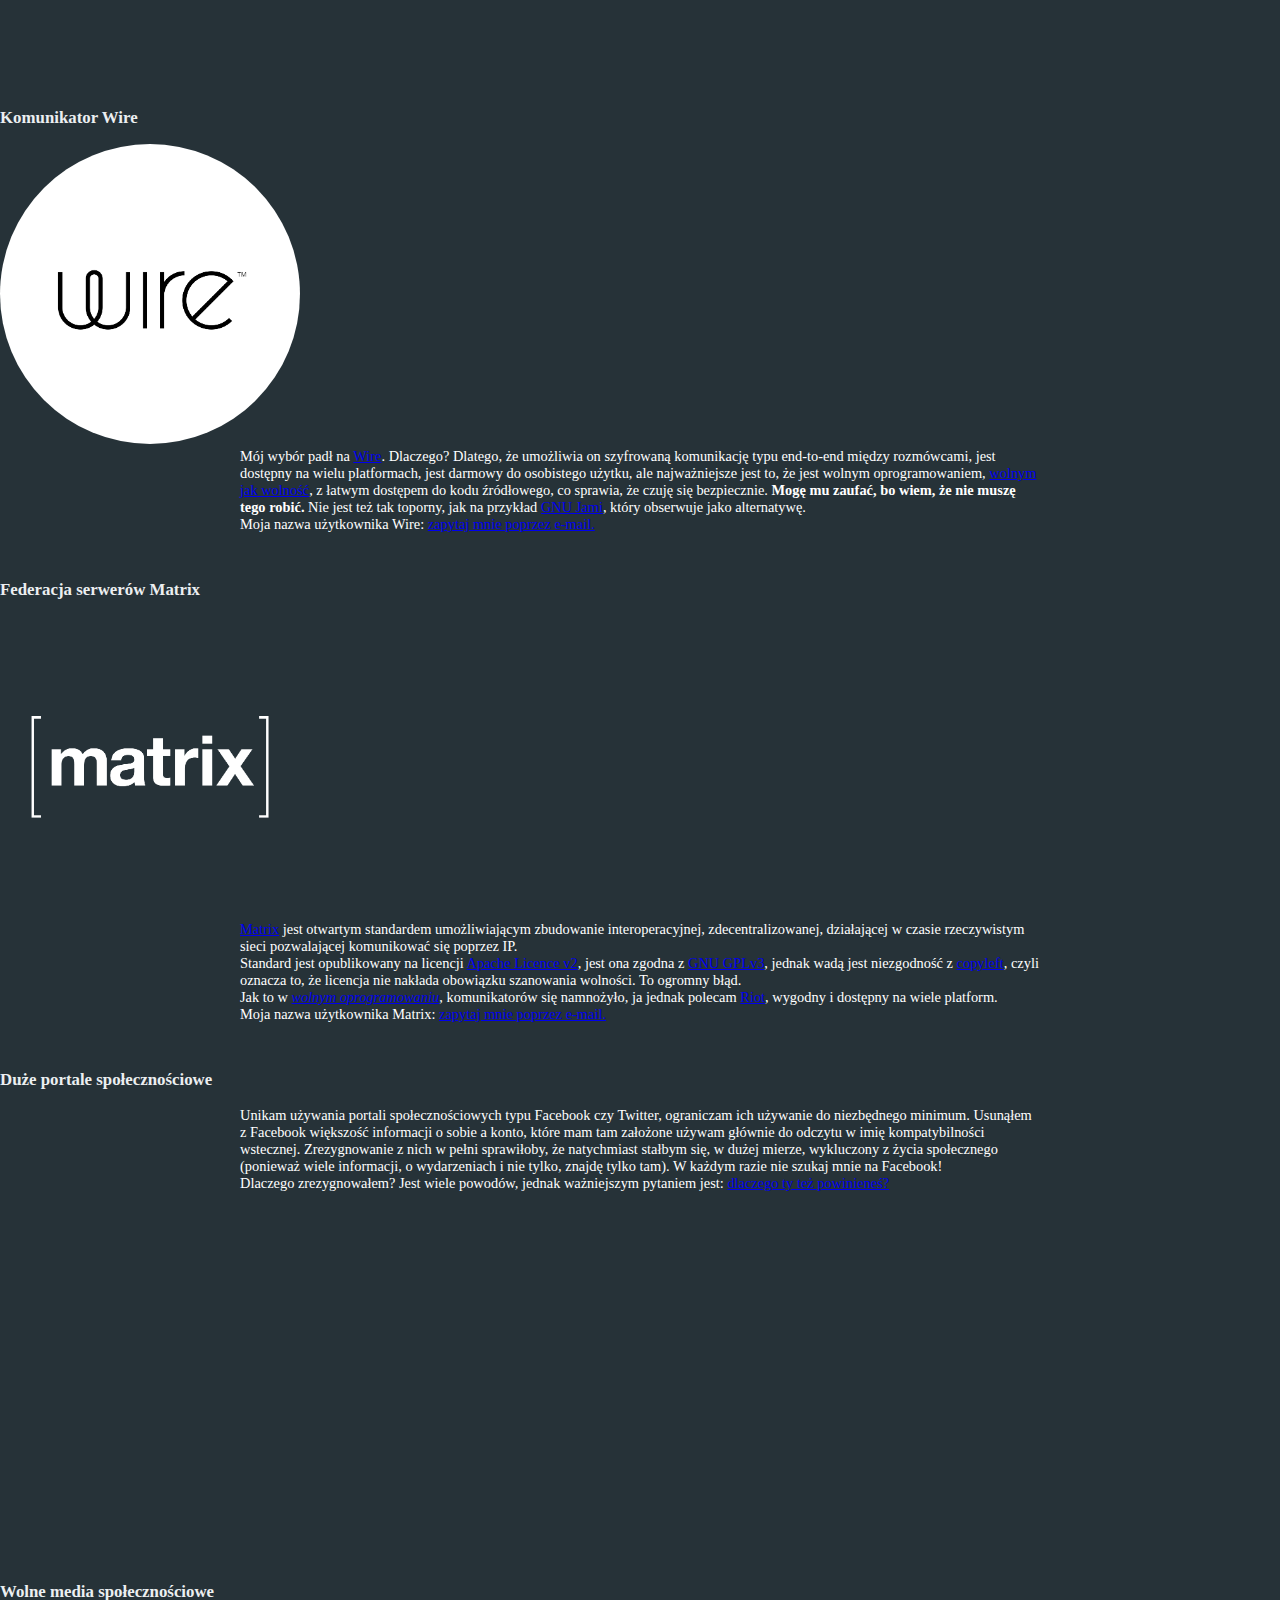
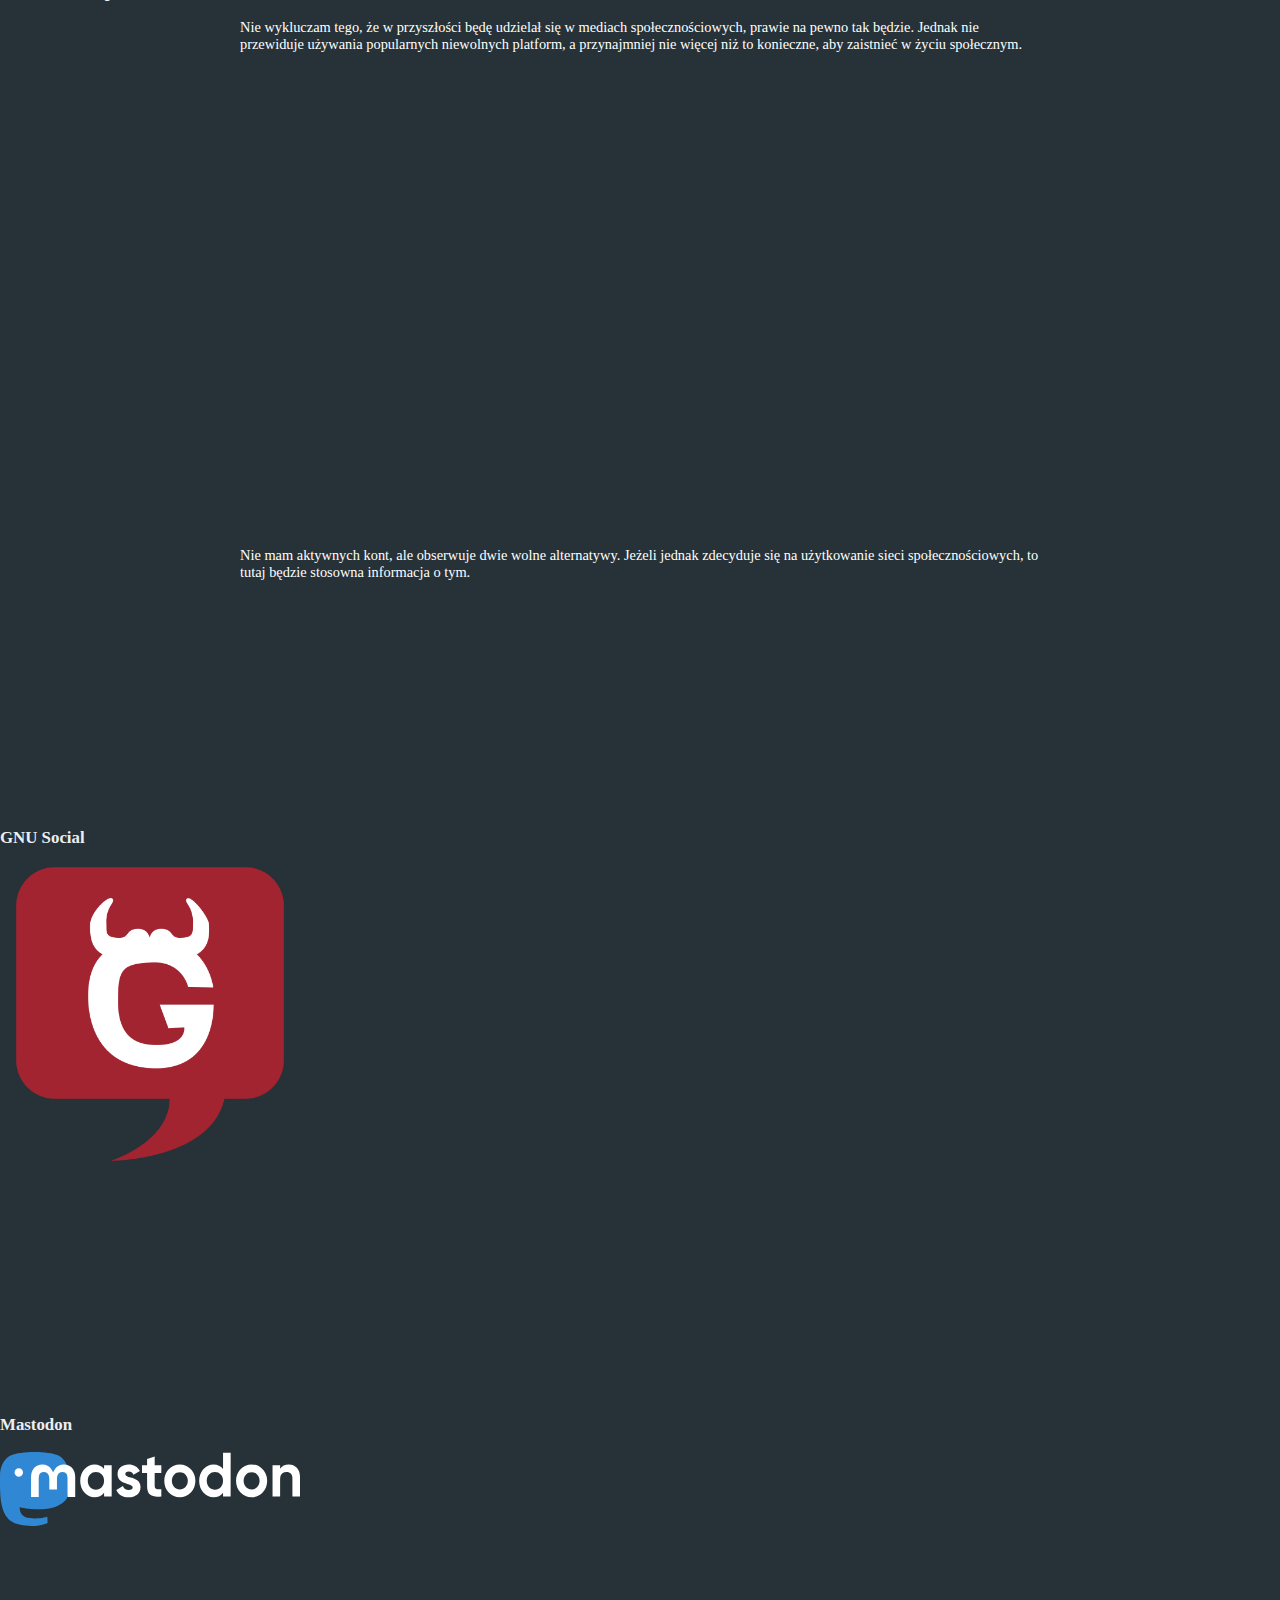
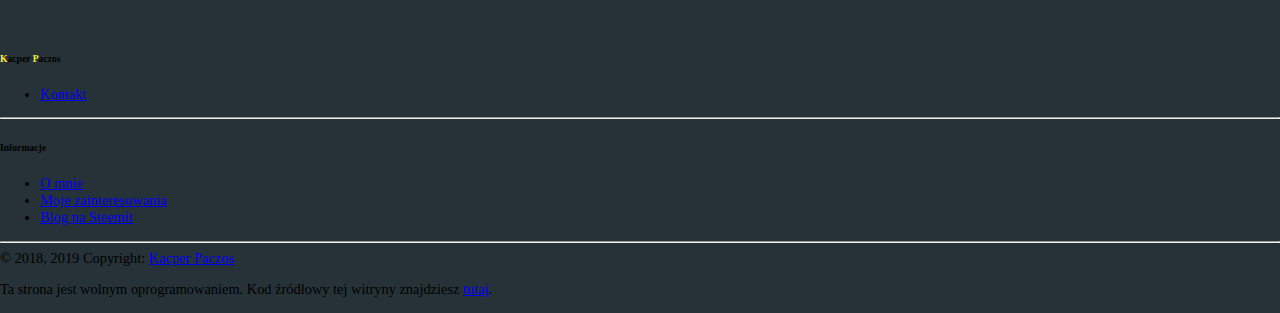
==== commit 8324505f: "Update" ====
--- a/index.html
+++ b/index.html
@@ -231,7 +231,7 @@
         </div>
         <div class="text-center py-3">© 2018, 2019 Copyright:
             <a href="http://paczos.org">Kacper Paczos</a>
-
+            <p>Ta strona jest wolnym oprogramowaniem. Kod źródłowy tej witryny znajdziesz <a href="https://github.com/pyroxar/PS">tutaj</a>.</p>
         </div>
     </footer>
     <!-- Scripts -->
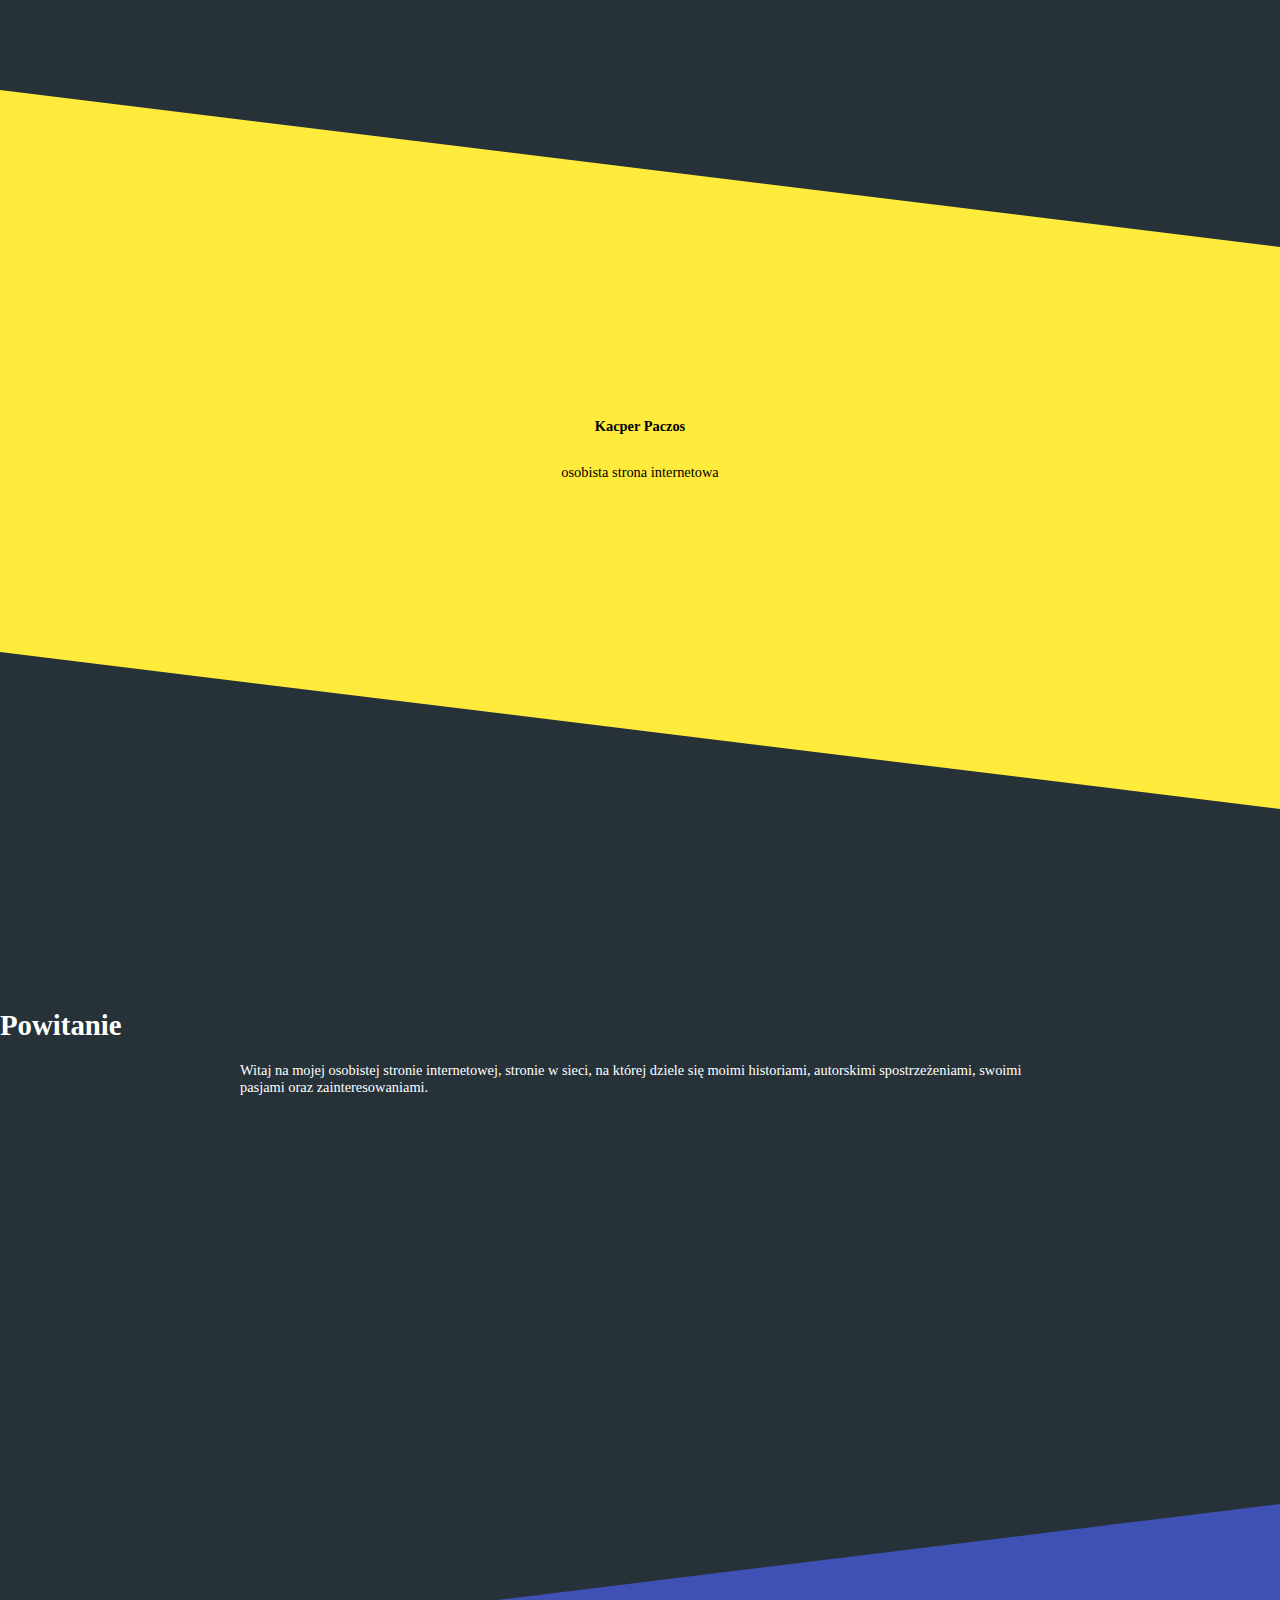
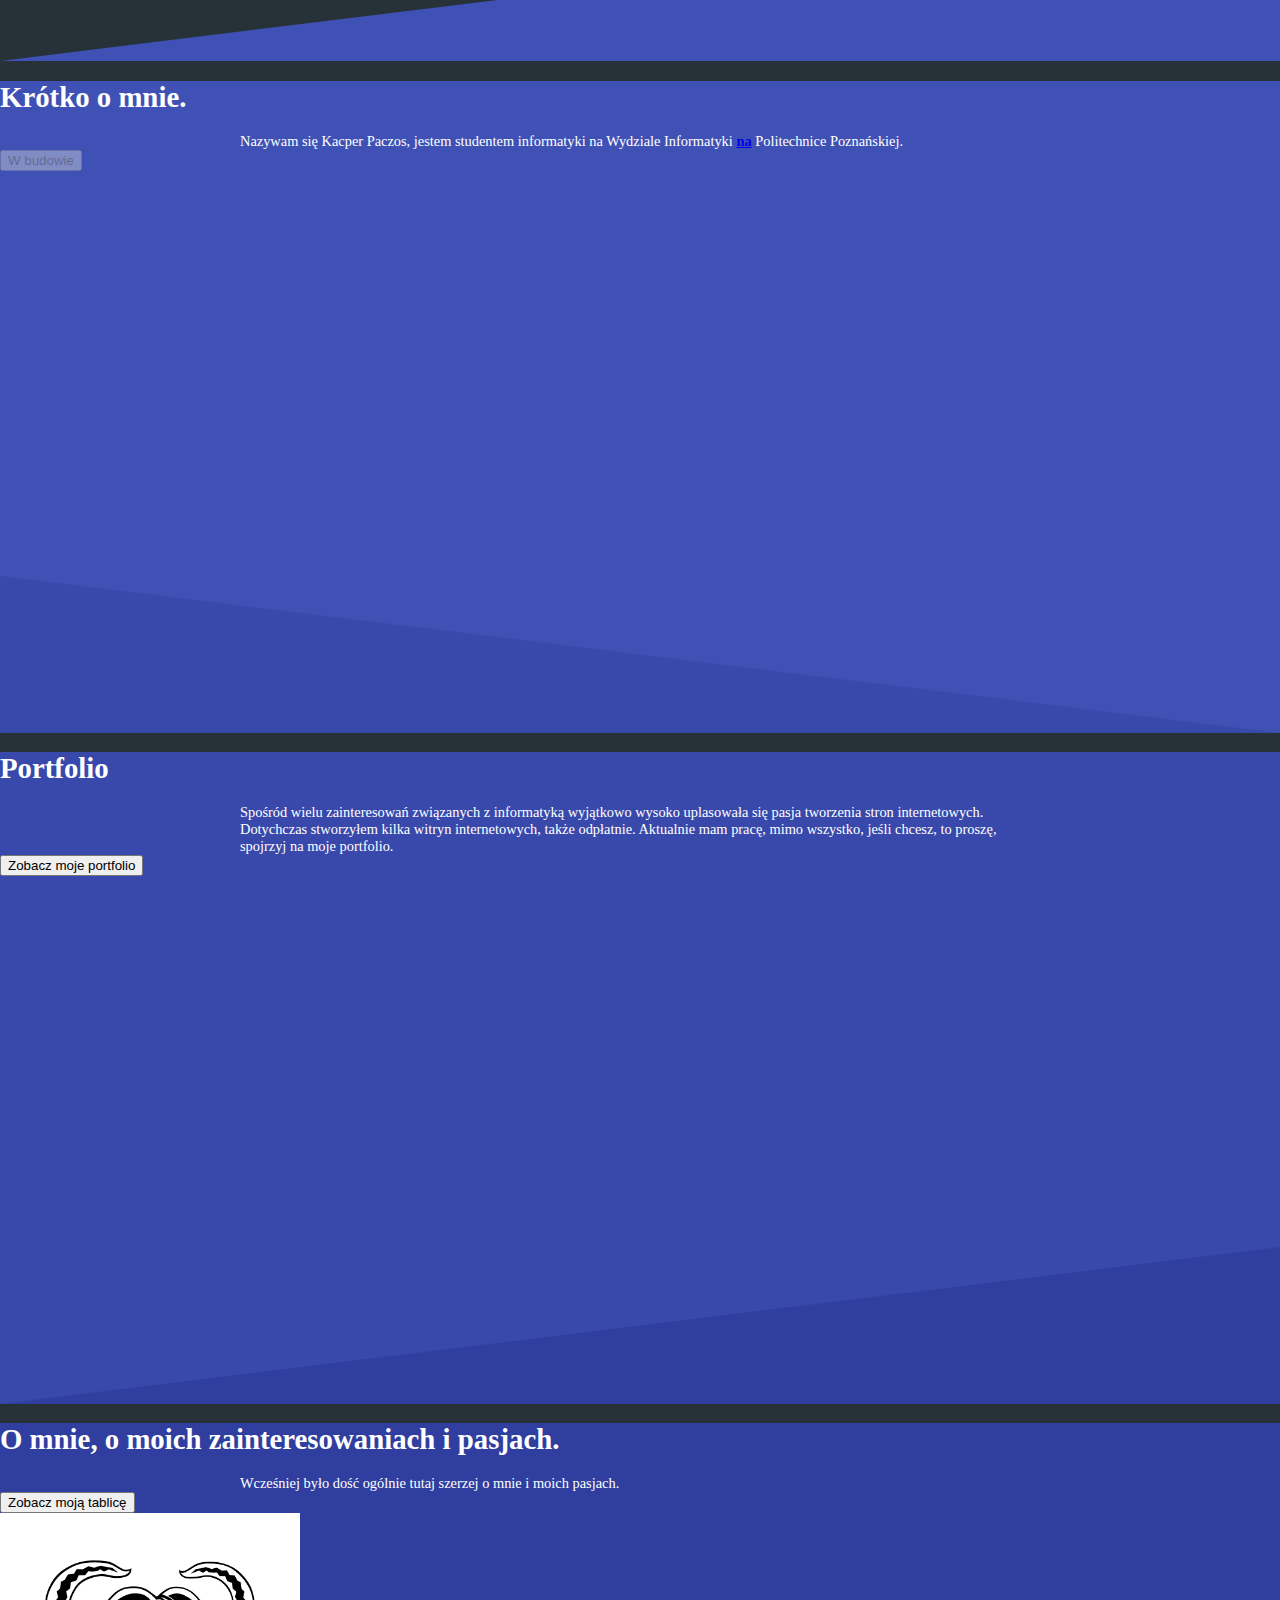
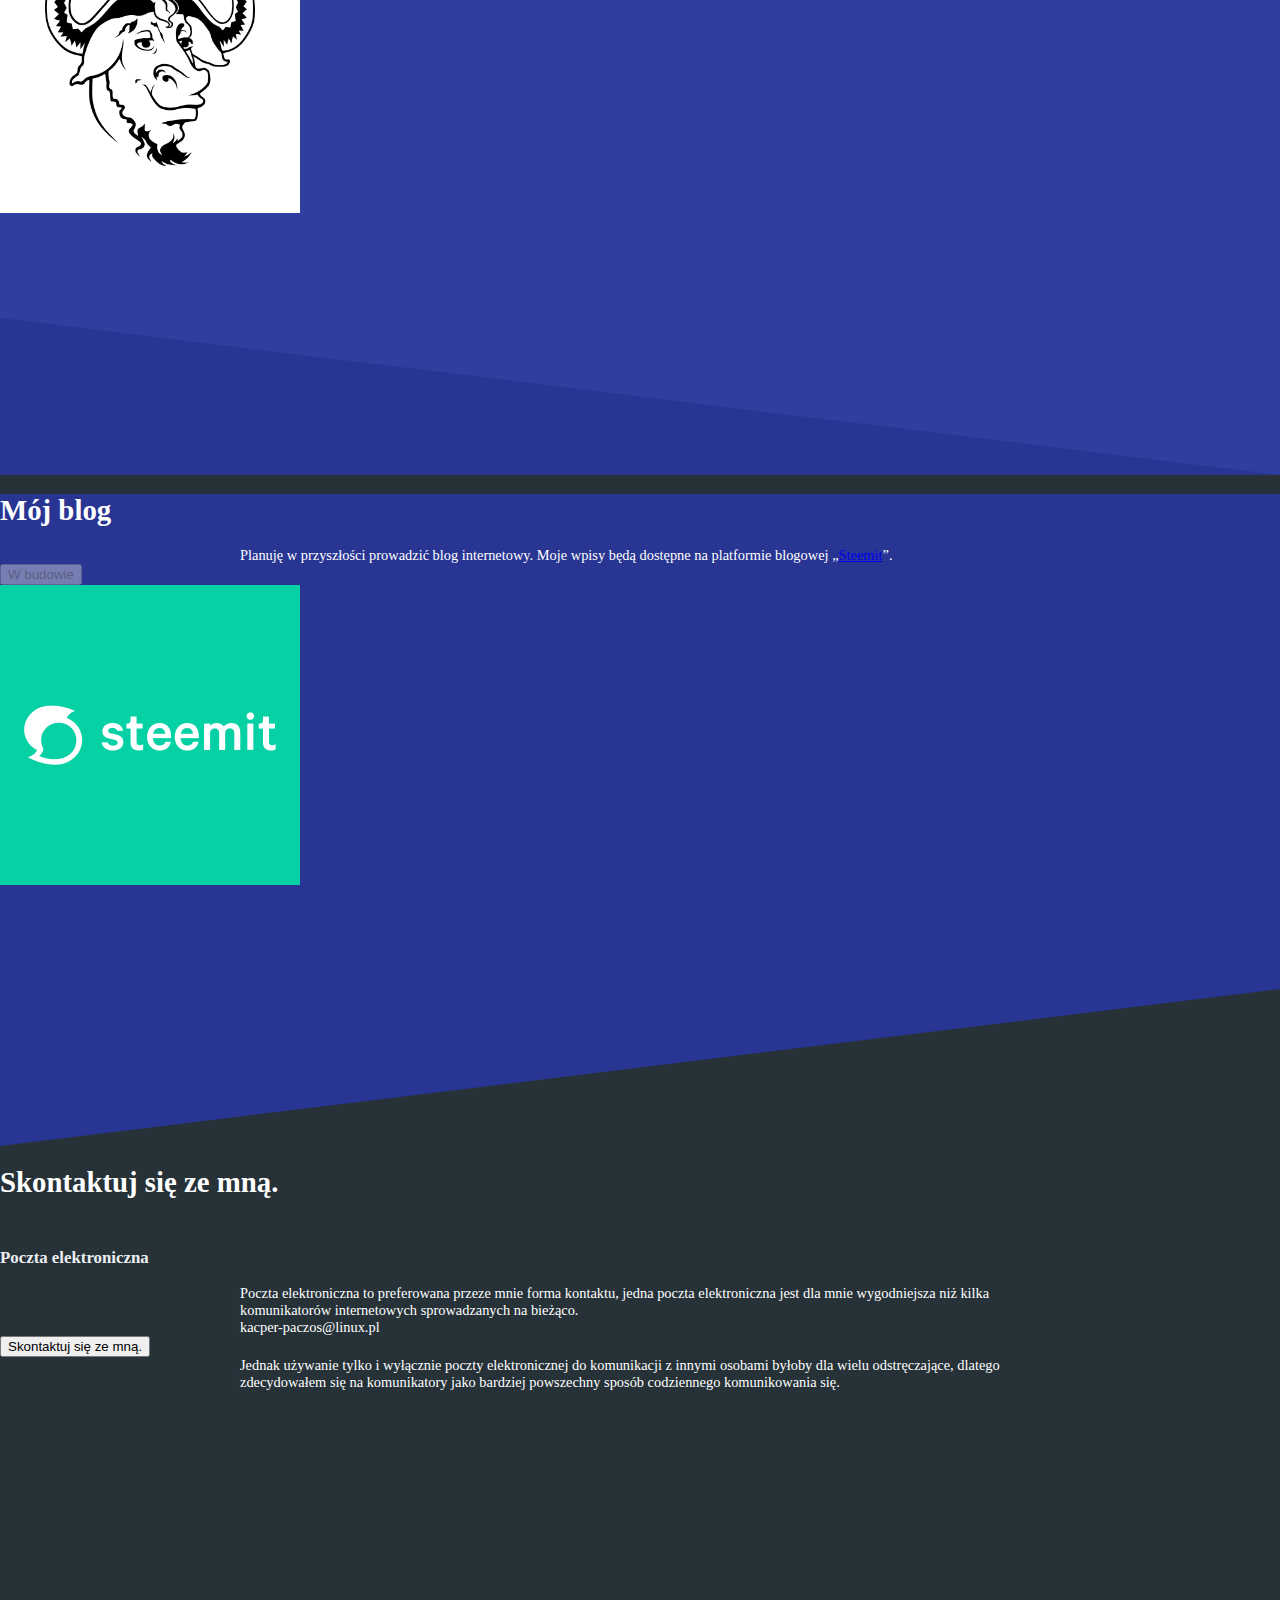
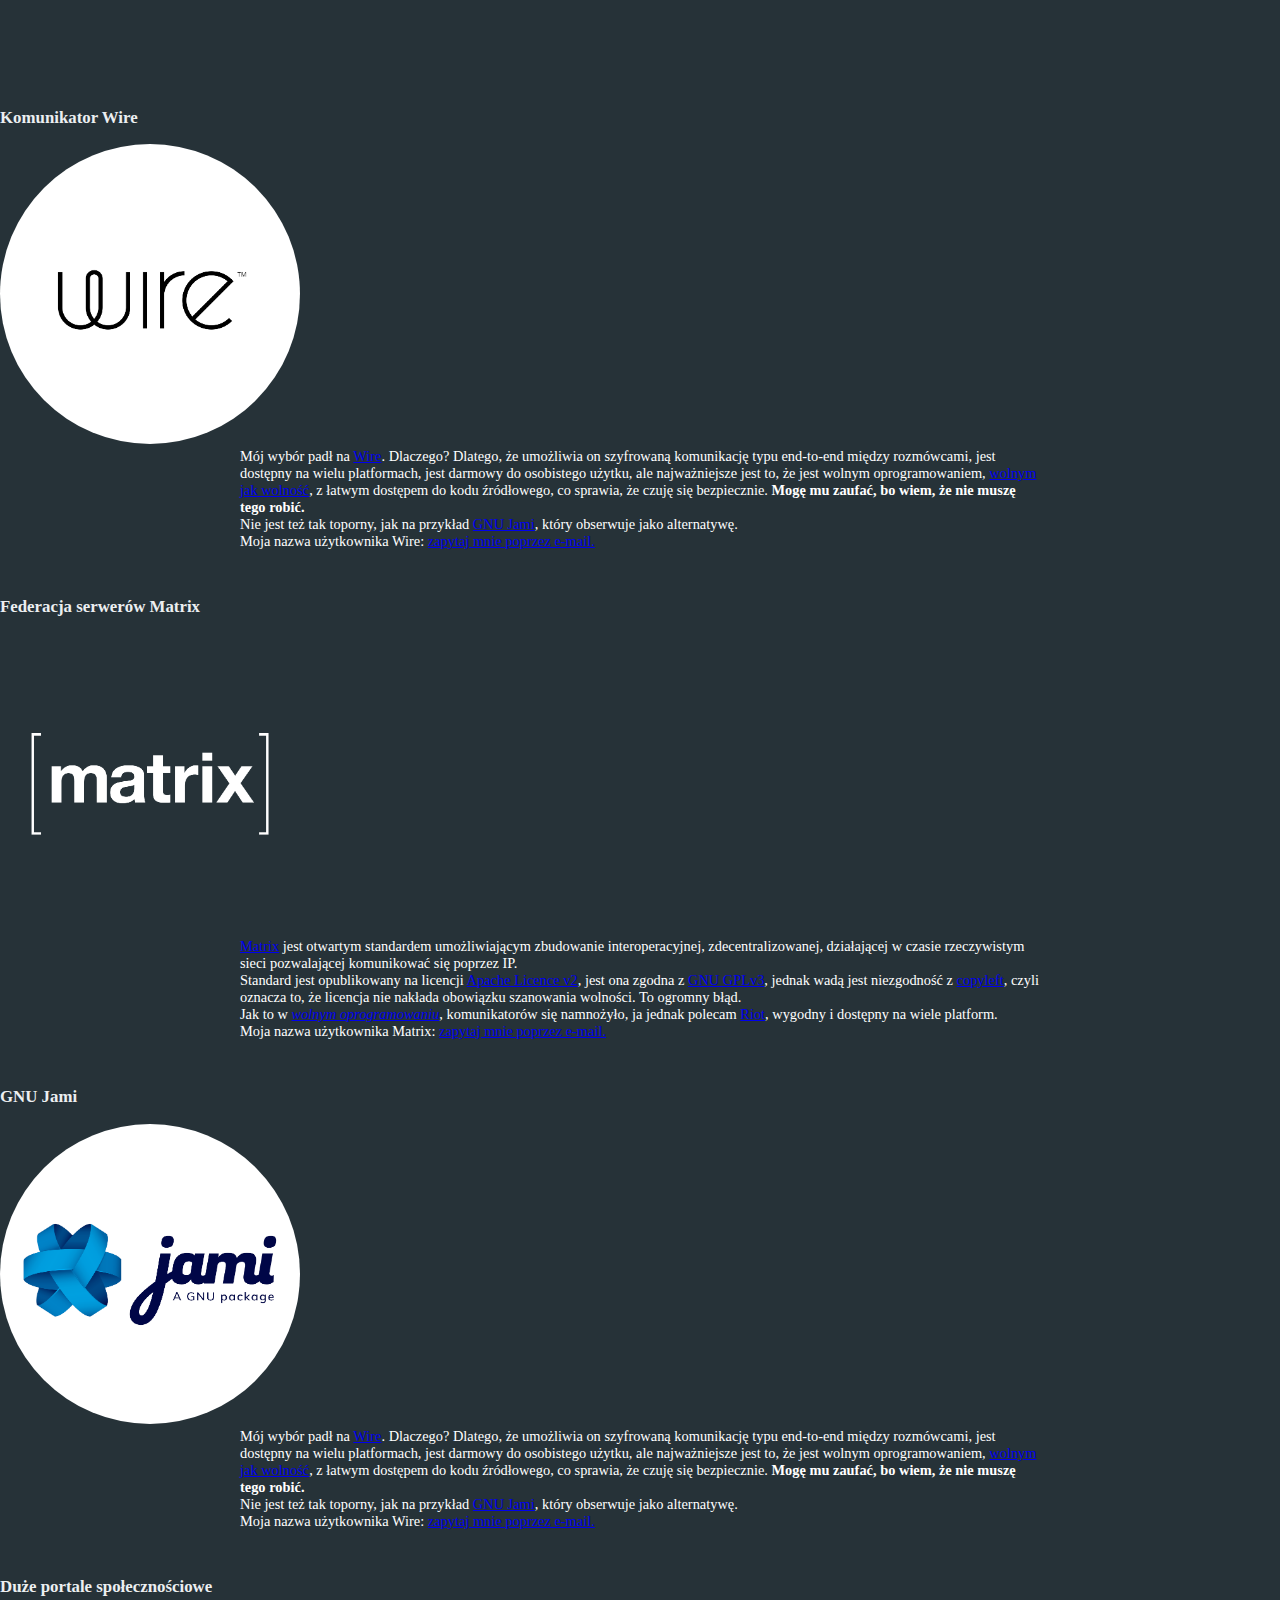
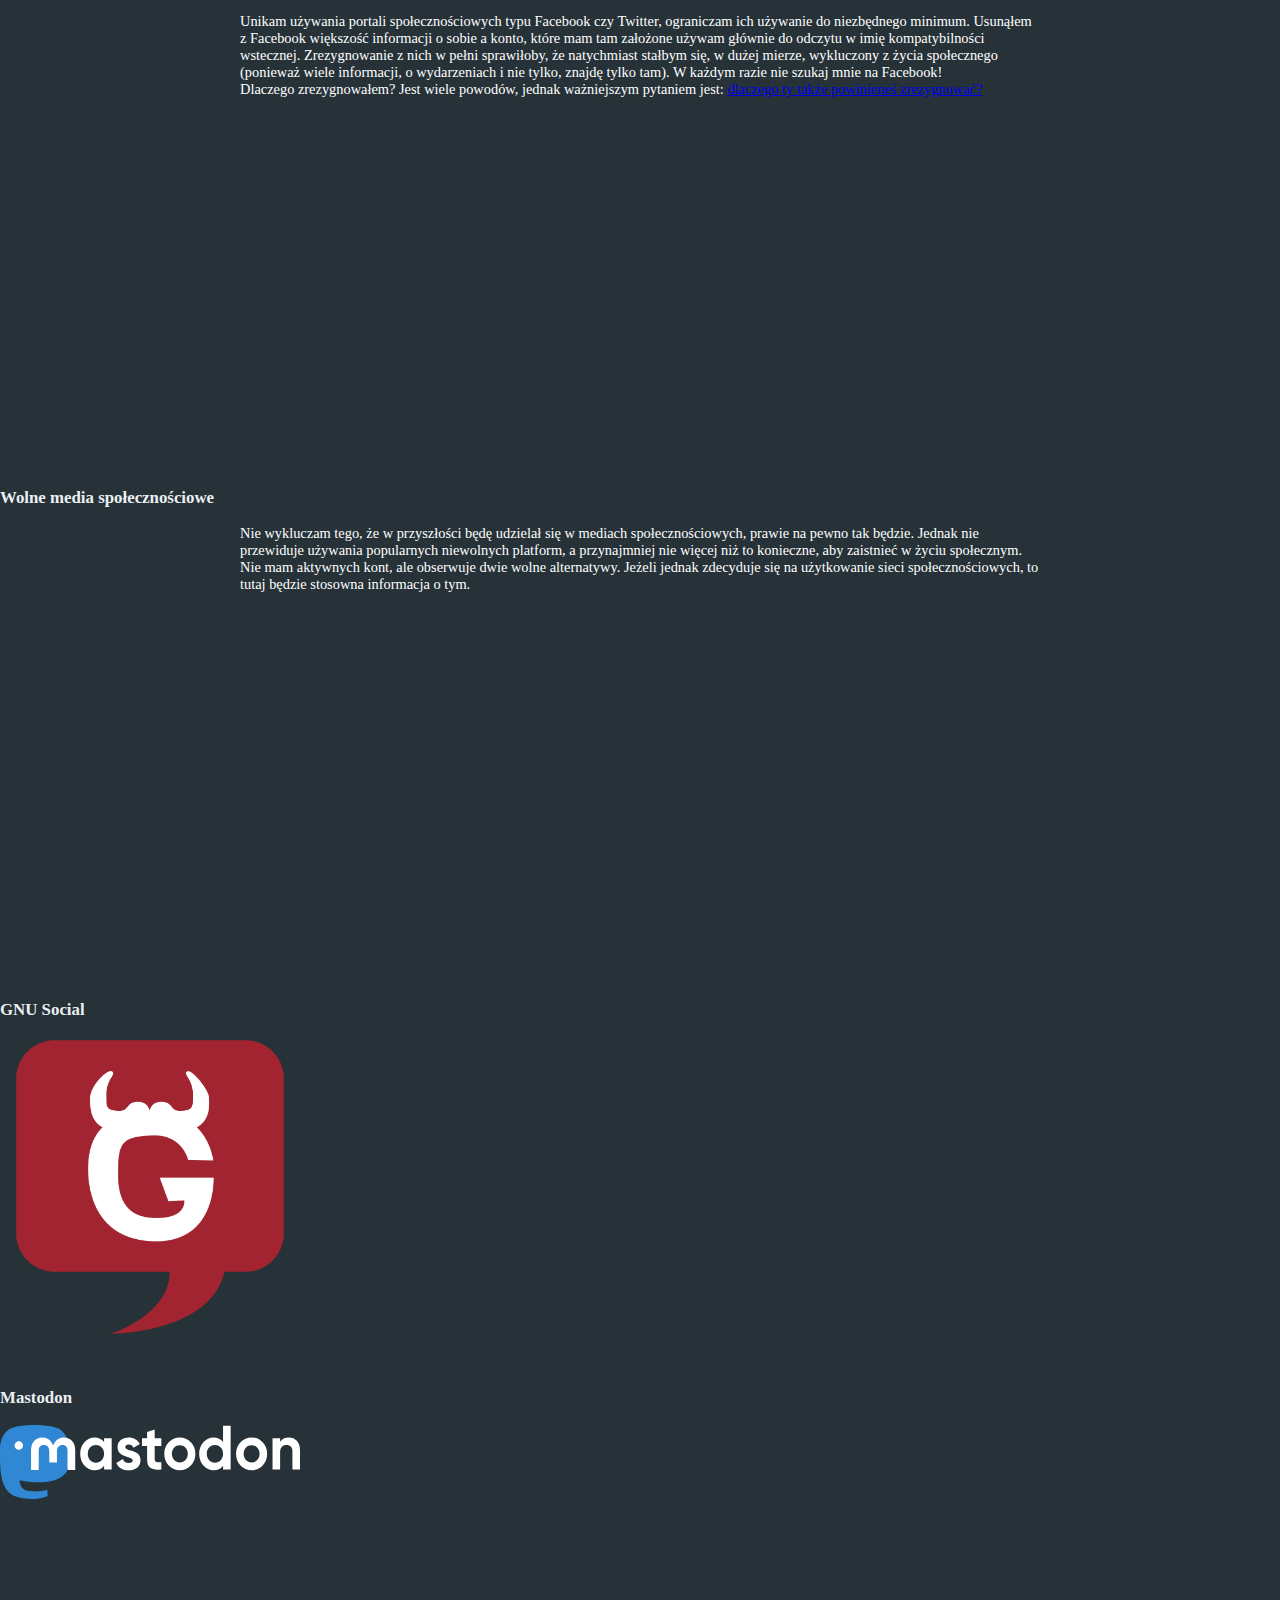
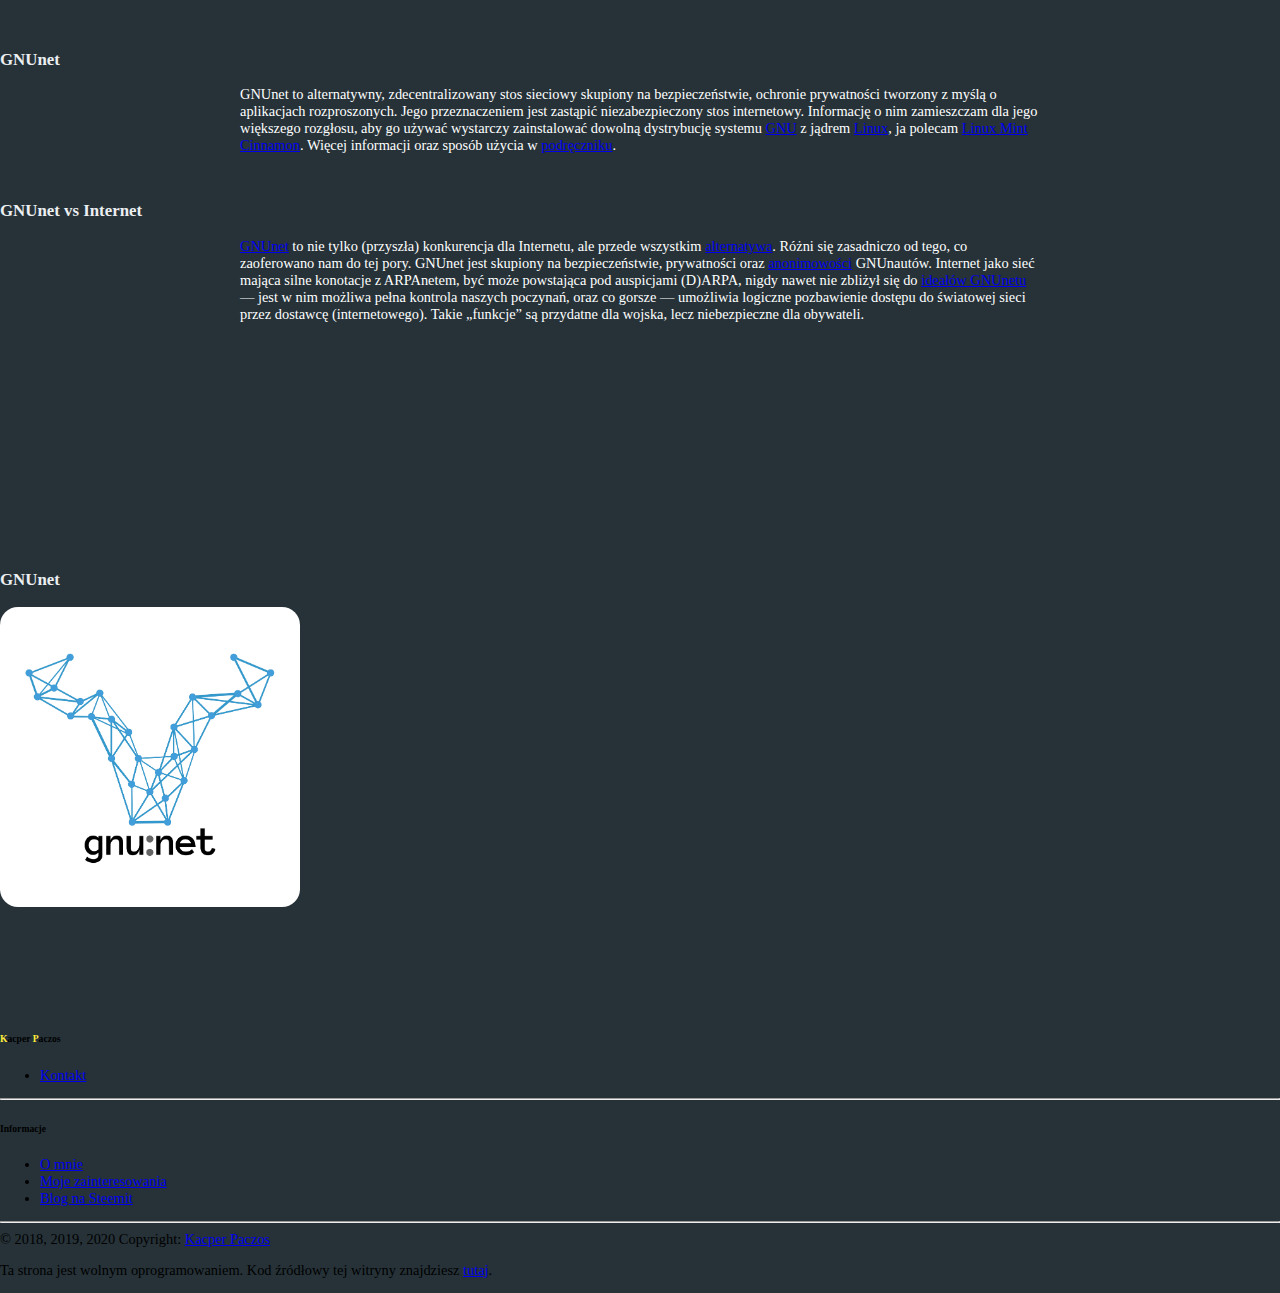
==== commit d7b67d09: "Aktualizacja" ====
--- a/index.html
+++ b/index.html
@@ -101,8 +101,8 @@
         <div id="about" class="row justify-content-center no-gutters inner">
             <div class="col-12 col-sm-4 order-12 order-sm-first text-center">
                 <h1>Krótko o mnie.</h1>
-                <p class="lead p-2">Nazywam się Kacper Paczos, jestem studentem teleinformatyki na Wydziale Elektroniki i&nbsp;Telekomunikacji na Politechnice Poznańskiej.</p>
-                <a href="#"><button type="button" class="btn btn-info m-3" disabled>W budowie</button></a>
+                <p class="lead p-2">Nazywam się Kacper Paczos, jestem studentem informatyki na Wydziale Informatyki <a href="http://www.rjp.pan.pl/index.php?option=com_content&view=article&id=223:na-politechnice&catid=44&Itemid=145" target="_blank"><b>na</b></a> Politechnice Poznańskiej.</p>
+                <a href="#" target="_blank"><button type="button" class="btn btn-info m-3" disabled>W budowie</button></a>
             </div>
             <div class="col-0 col-sm-1"></div>
             <img src="./images/about.jpg" alt="" class="col-12 col-sm-4 order-1 order-sm-last text-center rounded-circle">
@@ -111,8 +111,8 @@
         <div class="row justify-content-center no-gutters inner">
             <div class="col-12 col-sm-4 order-sm-last text-center">
                 <h1>Portfolio</h1>
-                <p class="lead p-2">Tworzenie stron internetowych to moja pasja. Dotychczas stworzyłem kilka witryn internetowych, także odpłatnie. Jeżeli chcesz mnie zatrudnić to proszę spojrzyj na moje prtoflio.</p>
-                <a href="./portfolio.html"><button type="button" class="btn btn-info m-3">Zobacz moje portfolio</button></a>
+                <p class="lead p-2">Spośród wielu zainteresowań związanych z informatyką wyjątkowo wysoko uplasowała się pasja tworzenia stron internetowych. Dotychczas stworzyłem kilka witryn internetowych, także odpłatnie. Aktualnie mam pracę, mimo wszystko, jeśli chcesz, to proszę, spojrzyj na moje portfolio.</p>
+                <a href="./portfolio.html" target="_blank"><button type="button" class="btn btn-info m-3">Zobacz moje portfolio</button></a>
             </div>
             <div class="col-0 col-sm-1"></div>
             <img src="./images/code.jpg" alt="" class="col-12 col-sm-4 order-sm-first text-center rounded-circle">
@@ -120,9 +120,9 @@
         <div class="bridge"></div>
         <div id="passions" class="row justify-content-center no-gutters inner">
             <div class="col-12 col-sm-4 order-last order-sm-first text-center">
-                <h1>O mnie, o moich zaintresowaniach i&nbsp;pasjach.</h1>
-                <p class="lead p-2">Wcześniej było dośc ogólnie tutaj szerzej o&nbsp;mnie i&nbsp;moich pasjach.</p>
-                <a href="./table.html"><button type="button" class="btn btn-info m-3">Zobacz moją tablicę</button></a>
+                <h1>O mnie, o moich zainteresowaniach i&nbsp;pasjach.</h1>
+                <p class="lead p-2">Wcześniej było dość ogólnie tutaj szerzej o&nbsp;mnie i&nbsp;moich pasjach.</p>
+                <a href="./table.html" target="_blank"><button type="button" class="btn btn-info m-3">Zobacz moją tablicę</button></a>
             </div>
             <div class="col-0 col-sm-1"></div>
             <img src="./images/gnu.png" alt="" class="col-12 col-sm-4 order-first order-sm-last text-center rounded-circle">
@@ -131,8 +131,8 @@
         <div id="Steemit" class="row justify-content-center no-gutters inner">
             <div class="col-12 col-sm-4 order-sm-last text-center">
                 <h1>Mój blog</h1>
-                <p class="lead p-2">Planuję w&nbsp;przyszłości prowadzić blog internetowy. Moje wpisy będą dostnępne na platformie blogowej „<a href="https://steemit.com/">Steemit</a>”.</p>
-                <a href="#"><button type="button" class="btn btn-info m-3" disabled>W budowie</button></a>
+                <p class="lead p-2">Planuję w&nbsp;przyszłości prowadzić blog internetowy. Moje wpisy będą dostępne na platformie blogowej „<a href="https://steemit.com/" target="_blank">Steemit</a>”.</p>
+                <a href="#" target="_blank"><button type="button" class="btn btn-info m-3" disabled>W budowie</button></a>
                 <!--<a href="https://steemit.com/@pyroxar"><button type="button" class="btn btn-info m-3">Przejdź na mój blog</button></a>-->
             </div>
             <div class="col-0 col-sm-1"></div>
@@ -151,21 +151,30 @@
                 </div>
             </div>
             <div class="row justify-content-center align-items-start inner">
-                <div class="col-12 col-sm-12 col-md-12 col-lg-6 col-xl-4 text-center p-1">
+                <div class="col-12 col-sm-12 col-md-12 col-lg-6 col-xl-4 text-center p-1 pb-0">
                     <h3>Komunikator Wire</h3>
                     <img src="./images/wire-logo.png" alt="" style="border-radius: 100%;">
-                    <p class="lead pl-4 pr-4 ml-4 mr-4 pt-4">Mój wybór padł na <a href="https://wire.com/">Wire</a>. Dlaczego? Dlatego, że umożliwia on szyfrowaną komunikację typu end-to-end między rozmówcami, jest dostępny na wielu platformach, jest darmowy do osobistego użytku, ale najważniejsze jest to, że jest wolnym oprogramowaniem, <a href="http://www.gnu.org/philosophy/free-sw.html">wolnym jak wolność</a>, z łatwym dostępem do kodu źródłowego, co sprawia, że czuję się bezpiecznie. <b>Mogę mu zaufać, bo wiem, że nie muszę tego robić.</b> Nie jest też tak toporny, jak na przykład <a href="https://jami.net/">GNU Jami</a>, który obserwuje jako alternatywę.</p>
+                    <p class="lead pl-4 pr-4 ml-4 mr-4 pt-4 text-justify">Mój wybór padł na <a href="https://wire.com/" target="_blank">Wire</a>. Dlaczego? Dlatego, że umożliwia on szyfrowaną komunikację typu end-to-end między rozmówcami, jest dostępny na wielu platformach, jest darmowy do osobistego użytku, ale najważniejsze jest to, że jest wolnym oprogramowaniem, <a href="http://www.gnu.org/philosophy/free-sw.html" target="_blank">wolnym jak wolność</a>, z łatwym dostępem do kodu źródłowego, co sprawia, że czuję się bezpiecznie. <b>Mogę mu zaufać, bo wiem, że nie muszę tego robić.</b> </p>
+                    <p class="lead pl-4 pr-4 ml-4 mr-4 pt-4 text-justify">Nie jest też tak toporny, jak na przykład <a href="https://jami.net/" target="_blank">GNU Jami</a>, który obserwuje jako alternatywę.</p>
 
                     <p class="lead pl-4 pr-4 ml-4 mr-4">Moja nazwa użytkownika Wire: <a href="mailto:kacper-paczos@linux.pl?subject=Kontakt ze strony domowej.&body=Szanowny Panie Kacprze Paczos,">zapytaj mnie poprzez e-mail.</a></p>
                 </div>
-                <div class="col-12 col-sm-12 col-md-12 col-lg-6 col-xl-4 text-center p-1">
+                <div class="col-12 col-sm-12 col-md-12 col-lg-6 col-xl-4 text-center p-1 pb-0">
                     <h3>Federacja serwerów Matrix</h3>
                     <img src="./images/Matrix_logo.png" alt="" style="border-radius: 100%;">
-                    <p class="lead pl-4 pr-4 ml-4 mr-4 pt-4"><a href="https://matrix.org/">Matrix</a> jest otwartym standardem umożliwiającym zbudowanie interoperacyjnej, zdecentralizowanej, działającej w czasie rzeczywistym sieci pozwalającej komunikować się poprzez&nbsp;IP.</p>
-
-                    <p class="lead pl-4 pr-4 ml-4 mr-4 pt-4">Standard jest opublikowany na licencji <a href="https://directory.fsf.org/wiki/License:Apache-2.0">Apache Licence v2</a>, jest ona zgodna z <a href="https://www.gnu.org/licenses/quick-guide-gplv3.html">GNU GPLv3</a>, jednak wadą jest niezgodność z <a href="https://www.gnu.org/licenses/copyleft.html">copyleft</a>, czyli oznacza to, że licencja nie nakłada obowiązku szanowania wolności. To ogromny błąd.</p>
-                    <p class="lead pl-4 pr-4 ml-4 mr-4 pt-4">Jak to w <i><a href="https://www.gnu.org/philosophy/free-sw.html">wolnym oprogramowaniu</a></i>, komunikatorów się namnożyło, ja jednak polecam <a href="https://about.riot.im/">Riot</a>, wygodny i dostępny na wiele platform.</p>
+                    <p class="lead pl-4 pr-4 ml-4 mr-4 pt-4 text-justify"><a href="https://matrix.org/" target="_blank">Matrix</a> jest otwartym standardem umożliwiającym zbudowanie interoperacyjnej, zdecentralizowanej, działającej w czasie rzeczywistym sieci pozwalającej komunikować się poprzez&nbsp;IP.</p>
+
+                    <p class="lead pl-4 pr-4 ml-4 mr-4 pt-4 text-justify">Standard jest opublikowany na licencji <a href="https://directory.fsf.org/wiki/License:Apache-2.0" target="_blank">Apache Licence v2</a>, jest ona zgodna z <a href="https://www.gnu.org/licenses/quick-guide-gplv3.html" target="_blank">GNU GPLv3</a>, jednak wadą jest niezgodność z <a href="https://www.gnu.org/licenses/copyleft.html" target="_blank">copyleft</a>, czyli oznacza to, że licencja nie nakłada obowiązku szanowania wolności. To ogromny błąd.</p>
+                    <p class="lead pl-4 pr-4 ml-4 mr-4 pt-4 text-justify">Jak to w <i><a href="https://www.gnu.org/philosophy/free-sw.html" target="_blank">wolnym oprogramowaniu</a></i>, komunikatorów się namnożyło, ja jednak polecam <a href="https://about.riot.im/" target="_blank">Riot</a>, wygodny i dostępny na wiele platform.</p>
                     <p class="lead pl-4 pr-4 ml-4 mr-4">Moja nazwa użytkownika Matrix: <a href="mailto:kacper-paczos@linux.pl?subject=Kontakt ze strony domowej.&body=Szanowny Panie Kacprze Paczos,">zapytaj mnie poprzez e-mail.</a></p>
+                </div>
+                <div class="col-12 col-sm-12 col-md-12 col-lg-6 col-xl-4 text-center p-1 pb-0">
+                    <h3>GNU Jami</h3>
+                    <img src="./images/GNUJami.png" alt="" style="border-radius: 100%;">
+                    <p class="lead pl-4 pr-4 ml-4 mr-4 pt-4 text-justify">Mój wybór padł na <a href="https://wire.com/" target="_blank">Wire</a>. Dlaczego? Dlatego, że umożliwia on szyfrowaną komunikację typu end-to-end między rozmówcami, jest dostępny na wielu platformach, jest darmowy do osobistego użytku, ale najważniejsze jest to, że jest wolnym oprogramowaniem, <a href="http://www.gnu.org/philosophy/free-sw.html" target="_blank">wolnym jak wolność</a>, z łatwym dostępem do kodu źródłowego, co sprawia, że czuję się bezpiecznie. <b>Mogę mu zaufać, bo wiem, że nie muszę tego robić.</b> </p>
+                    <p class="lead pl-4 pr-4 ml-4 mr-4 pt-4 text-justify">Nie jest też tak toporny, jak na przykład <a href="https://jami.net/" target="_blank">GNU Jami</a>, który obserwuje jako alternatywę.</p>
+
+                    <p class="lead pl-4 pr-4 ml-4 mr-4">Moja nazwa użytkownika Wire: <a href="mailto:kacper-paczos@linux.pl?subject=Kontakt ze strony domowej.&body=Szanowny Panie Kacprze Paczos,">zapytaj mnie poprzez e-mail.</a></p>
                 </div>
             </div>
             <div class="row justify-content-center inner">
@@ -173,7 +182,7 @@
                     <h3>Duże portale społecznościowe</h3>
                     <p class="lead p-2">Unikam używania portali społecznościowych typu Facebook czy Twitter, ograniczam ich używanie do niezbędnego minimum. Usunąłem z Facebook większość informacji o sobie a konto, które mam tam założone używam głównie do odczytu w imię kompatybilności wstecznej. Zrezygnowanie z nich w pełni sprawiłoby, że natychmiast stałbym się, w dużej mierze, wykluczony z życia społecznego (ponieważ wiele informacji, o wydarzeniach i nie tylko, znajdę tylko tam). W każdym razie nie szukaj mnie na Facebook!</p>
 
-                    <p class="lead p-2">Dlaczego zrezygnowałem? Jest wiele powodów, jednak ważniejszym pytaniem jest: <a href="https://stallman.org/facebook.html">dlaczego ty też powinieneś?</a></p>
+                    <p class="lead p-2">Dlaczego zrezygnowałem? Jest wiele powodów, jednak ważniejszym pytaniem jest: <a href="https://stallman.org/facebook.html target=" _blank"">dlaczego ty także powinieneś zrezygnować?</a></p>
                 </div>
             </div>
             <div class="row justify-content-center inner">
@@ -181,19 +190,30 @@
                     <h3>Wolne media społecznościowe</h3>
                     <p class="lead p-2">Nie wykluczam tego, że w przyszłości będę udzielał się w mediach społecznościowych, prawie na pewno tak będzie. Jednak nie przewiduje używania popularnych niewolnych platform, a przynajmniej nie więcej niż to konieczne, aby zaistnieć w życiu społecznym.</p>
                 </div>
-            </div>
-            <div class="row justify-content-center align-items-start inner pb-4">
                 <div class="col-12 col-sm-10 text-center p-1">
                     <p class="lead p-2">Nie mam aktywnych kont, ale obserwuje dwie wolne alternatywy. Jeżeli jednak zdecyduje się na użytkowanie sieci społecznościowych, to tutaj będzie stosowna informacja&nbsp;o&nbsp;tym.</p>
                 </div>
-
+            </div>
+            <div class="row justify-content-center align-items-start inner">
                 <div class="col-12 col-sm-12 col-md-12 col-lg-6 col-xl-4 text-center p-1">
                     <h3>GNU Social</h3>
-                    <a href="https://gnu.io/social/"><img src="./images/gnusocial.png" alt="" style="border-radius: 0%;"></a>
+                    <a href="https://gnu.io/social/" target="_blank"><img src="./images/gnusocial.png" alt="" style="border-radius: 0%;"></a>
                 </div>
                 <div class="col-12 col-sm-12 col-md-12 col-lg-6 col-xl-4 text-center p-1">
                     <h3>Mastodon</h3>
-                    <a href="https://joinmastodon.org/"><img src="./images/mastodon.svg" alt="" style="border-radius: 0%;"></a>
+                    <a href="https://joinmastodon.org/" target="_blank"><img src="./images/mastodon.svg" alt="" style="border-radius: 0%;"></a>
+                </div>
+            </div>
+            <div class="row justify-content-center inner">
+                <div class="col-11 col-sm-10 text-center p-1">
+                    <h3>GNUnet</h3>
+                    <p class="lead p-2">GNUnet to alternatywny, zdecentralizowany stos sieciowy skupiony na bezpieczeństwie, ochronie prywatności tworzony z myślą o aplikacjach rozproszonych. Jego przeznaczeniem jest zastąpić niezabezpieczony stos internetowy. Informację o nim zamieszczam dla jego większego rozgłosu, aby go używać wystarczy zainstalować dowolną dystrybucję systemu <a href="gnu.org">GNU</a> z jądrem <a href="kernel.org">Linux</a>, ja polecam <a href="https://linuxmint.com/">Linux Mint Cinnamon</a>. Więcej informacji oraz sposób użycia w <a href="https://docs.gnunet.org/handbook/gnunet.html">podręczniku</a>.</p>
+                    <h3>GNUnet vs Internet</h3>
+                    <p class="lead p-2"><a href="https://gnunet.org/en/index.html">GNUnet</a> to nie tylko (przyszła) konkurencja dla Internetu, ale przede wszystkim <a href="https://sjp.pl/alternatywa">alternatywa</a>. Różni się zasadniczo od tego, co zaoferowano nam do tej pory. GNUnet jest skupiony na bezpieczeństwie, prywatności oraz <a href="https://docs.gnunet.org/handbook/gnunet.html#Anonymity">anonimowości</a> GNUnautów. Internet jako sieć mająca silne konotacje z ARPAnetem, być może powstająca pod auspicjami (D)ARPA, nigdy nawet nie zbliżył się do <a href="https://docs.gnunet.org/handbook/gnunet.html#toc-Philosophy-1">ideałów GNUnetu</a> — jest w nim możliwa pełna kontrola naszych poczynań, oraz co gorsze — umożliwia logiczne pozbawienie dostępu do światowej sieci przez dostawcę (internetowego). Takie „funkcje” są przydatne dla wojska, lecz niebezpieczne dla obywateli.</p>
+                </div>
+                <div class="col-12 col-sm-12 col-md-12 col-lg-6 col-xl-4 text-center p-1 mb-4">
+                    <h3>GNUnet</h3>
+                    <a href="https://gnu.io/social/" target="_blank"><img src="./images/GNUnet.png" alt="" style="border-radius: 6%;"></a>
                 </div>
             </div>
         </div>
@@ -229,34 +249,34 @@
                 </div>
             </div>
         </div>
-        <div class="text-center py-3">© 2018, 2019 Copyright:
-            <a href="http://paczos.org">Kacper Paczos</a>
-            <p>Ta strona jest wolnym oprogramowaniem. Kod źródłowy tej witryny znajdziesz <a href="https://github.com/pyroxar/PS">tutaj</a>.</p>
+        <div class="text-center py-3">© 2018, 2019, 2020 Copyright:
+            <a href="http://paczos.org" target="_blank">Kacper Paczos</a>
+            <p>Ta strona jest wolnym oprogramowaniem. Kod źródłowy tej witryny znajdziesz <a href="https://github.com/pyroxar/PS" target="_blank">tutaj</a>.</p>
         </div>
     </footer>
     <!-- Scripts -->
     <script src="https://code.jquery.com/jquery-2.1.4.min.js"></script>
-    <!--<script>
-        (function(i, s, o, g, r, a, m) {
-            i['GoogleAnalyticsObject'] = r;
-            i[r] = i[r] || function() {
-                (i[r].q = i[r].q || []).push(arguments)
-            }, i[r].l = 1 * new Date();
-            a = s.createElement(o),
-                m = s.getElementsByTagName(o)[0];
-            a.async = 1;
-            a.src = g;
-            m.parentNode.insertBefore(a, m)
-        })(window, document, 'script', '//www.google-analytics.com/analytics.js', 'ga');
-        ga('create', 'UA-XXXXXXXX-X', 'auto');
-        ga('send', 'pageview');
-
-    </script>-->
 
     <!-- Bootstrap -->
     <script src="https://code.jquery.com/jquery-3.3.1.slim.min.js" integrity="sha384-q8i/X+965DzO0rT7abK41JStQIAqVgRVzpbzo5smXKp4YfRvH+8abtTE1Pi6jizo" crossorigin="anonymous"></script>
     <script src="https://cdnjs.cloudflare.com/ajax/libs/popper.js/1.14.3/umd/popper.min.js" integrity="sha384-ZMP7rVo3mIykV+2+9J3UJ46jBk0WLaUAdn689aCwoqbBJiSnjAK/l8WvCWPIPm49" crossorigin="anonymous"></script>
     <script src="https://stackpath.bootstrapcdn.com/bootstrap/4.1.1/js/bootstrap.min.js" integrity="sha384-smHYKdLADwkXOn1EmN1qk/HfnUcbVRZyYmZ4qpPea6sjB/pTJ0euyQp0Mk8ck+5T" crossorigin="anonymous"></script>
+    <script>
+        $(document).ready(function() {
+            var YourOS = "Unknown";
+            if (window.navigator.userAgent.indexOf("Windows NT 10.0") != -1) YourOS = "Windows 10";
+            if (window.navigator.userAgent.indexOf("Windows NT 6.2") != -1) YourOS = "Windows 8";
+            if (window.navigator.userAgent.indexOf("Windows NT 6.1") != -1) YourOS = "Windows 7";
+            if (window.navigator.userAgent.indexOf("Windows NT 6.0") != -1) YourOS = "Windows Vista";
+            if (window.navigator.userAgent.indexOf("Windows NT 5.1") != -1) YourOS = "Windows XP";
+            if (window.navigator.userAgent.indexOf("Windows NT 5.0") != -1) YourOS = "Windows 2000";
+            if (window.navigator.userAgent.indexOf("Mac") != -1) YourOS = "Mac/iOS";
+            if (window.navigator.userAgent.indexOf("X11") != -1) YourOS = "UNIX";
+            if (window.navigator.userAgent.indexOf("Linux") != -1) YourOS = "Linux";
+            console.log(YourOS);
+        });
+
+    </script>
 </body>
 
 </html>
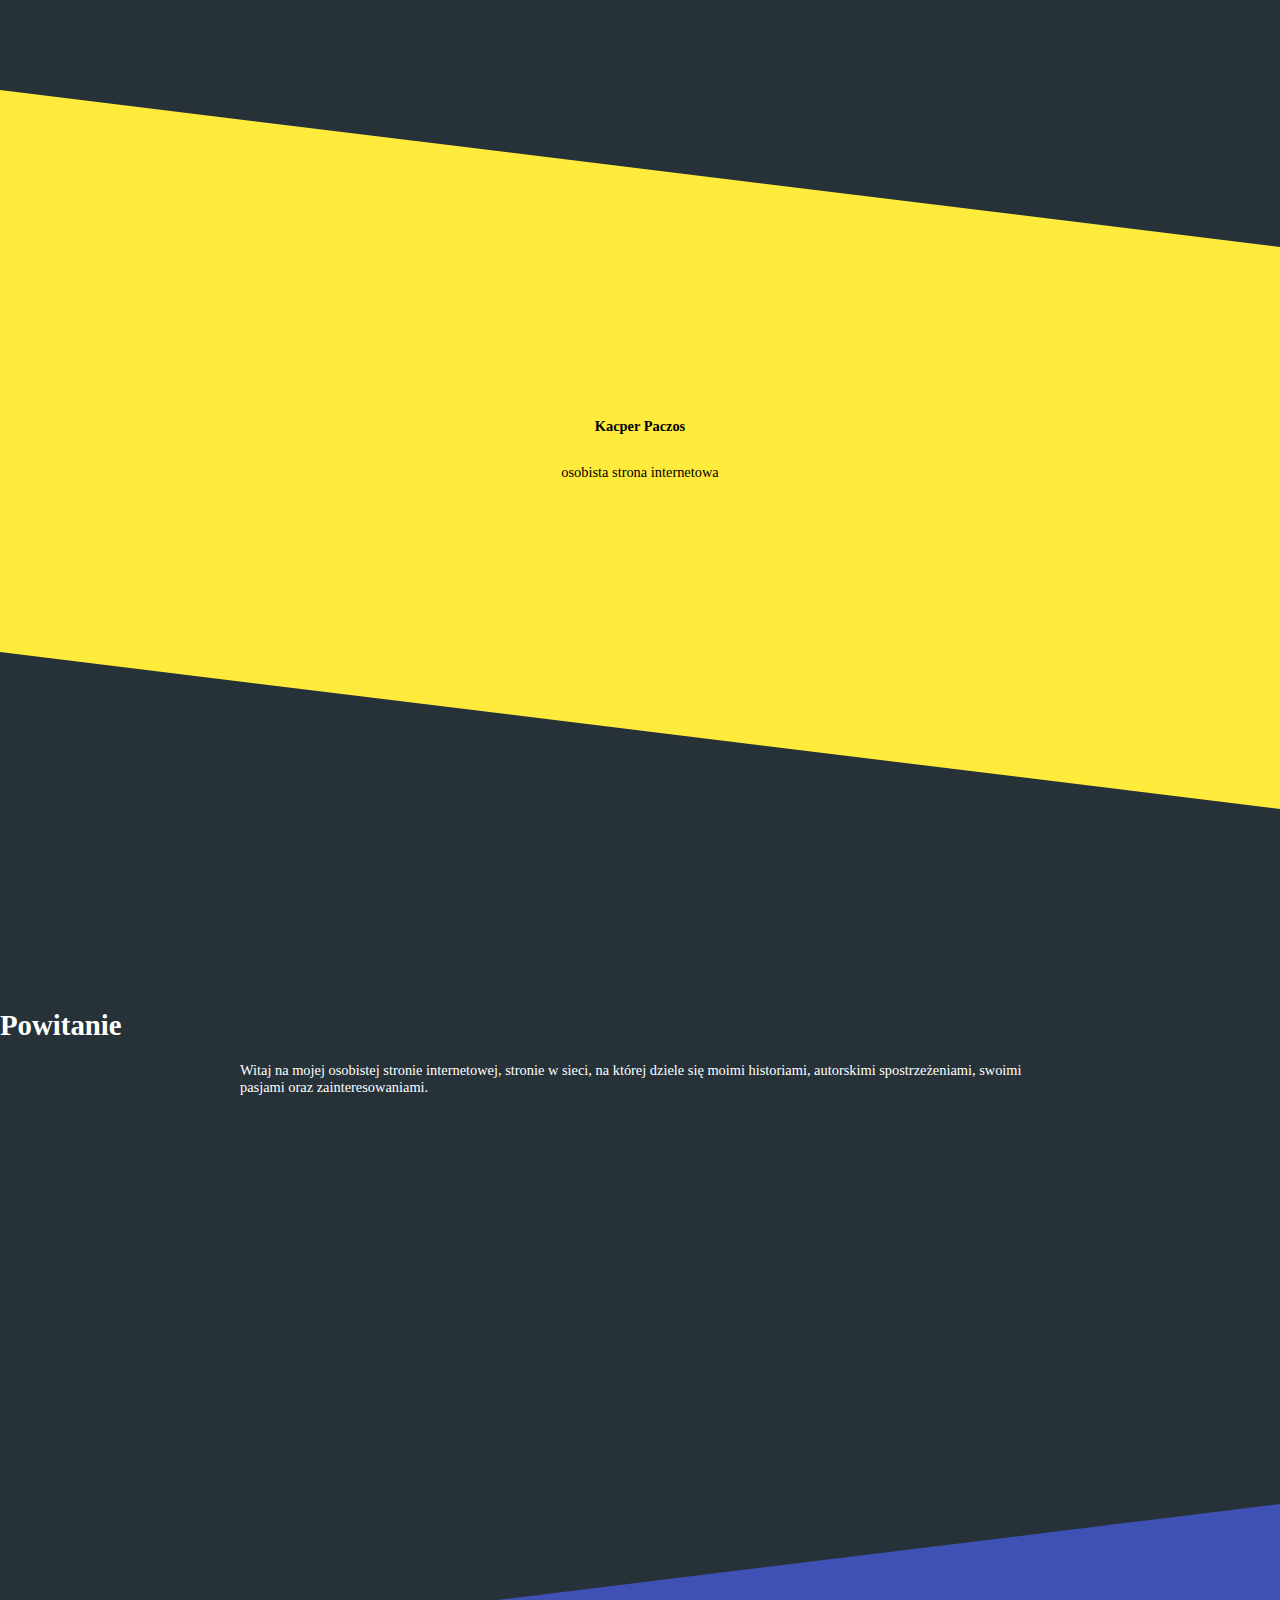
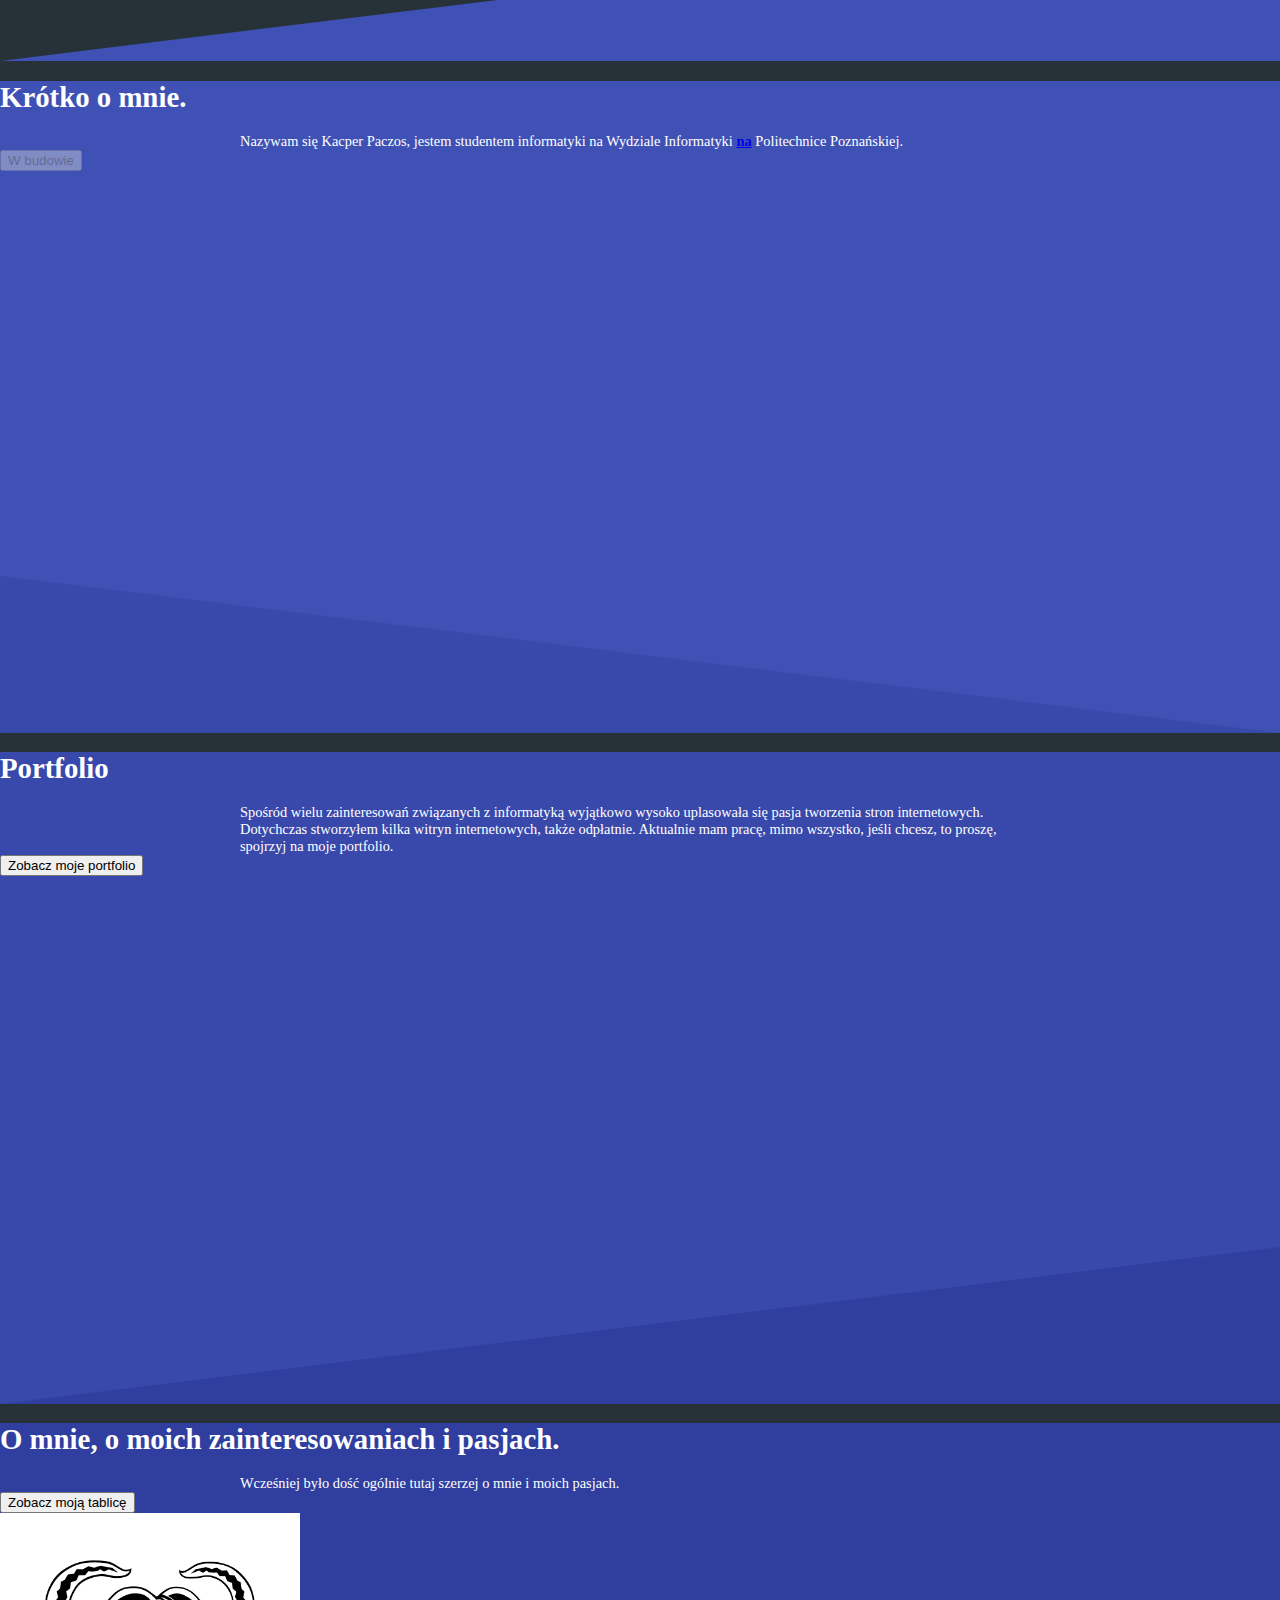
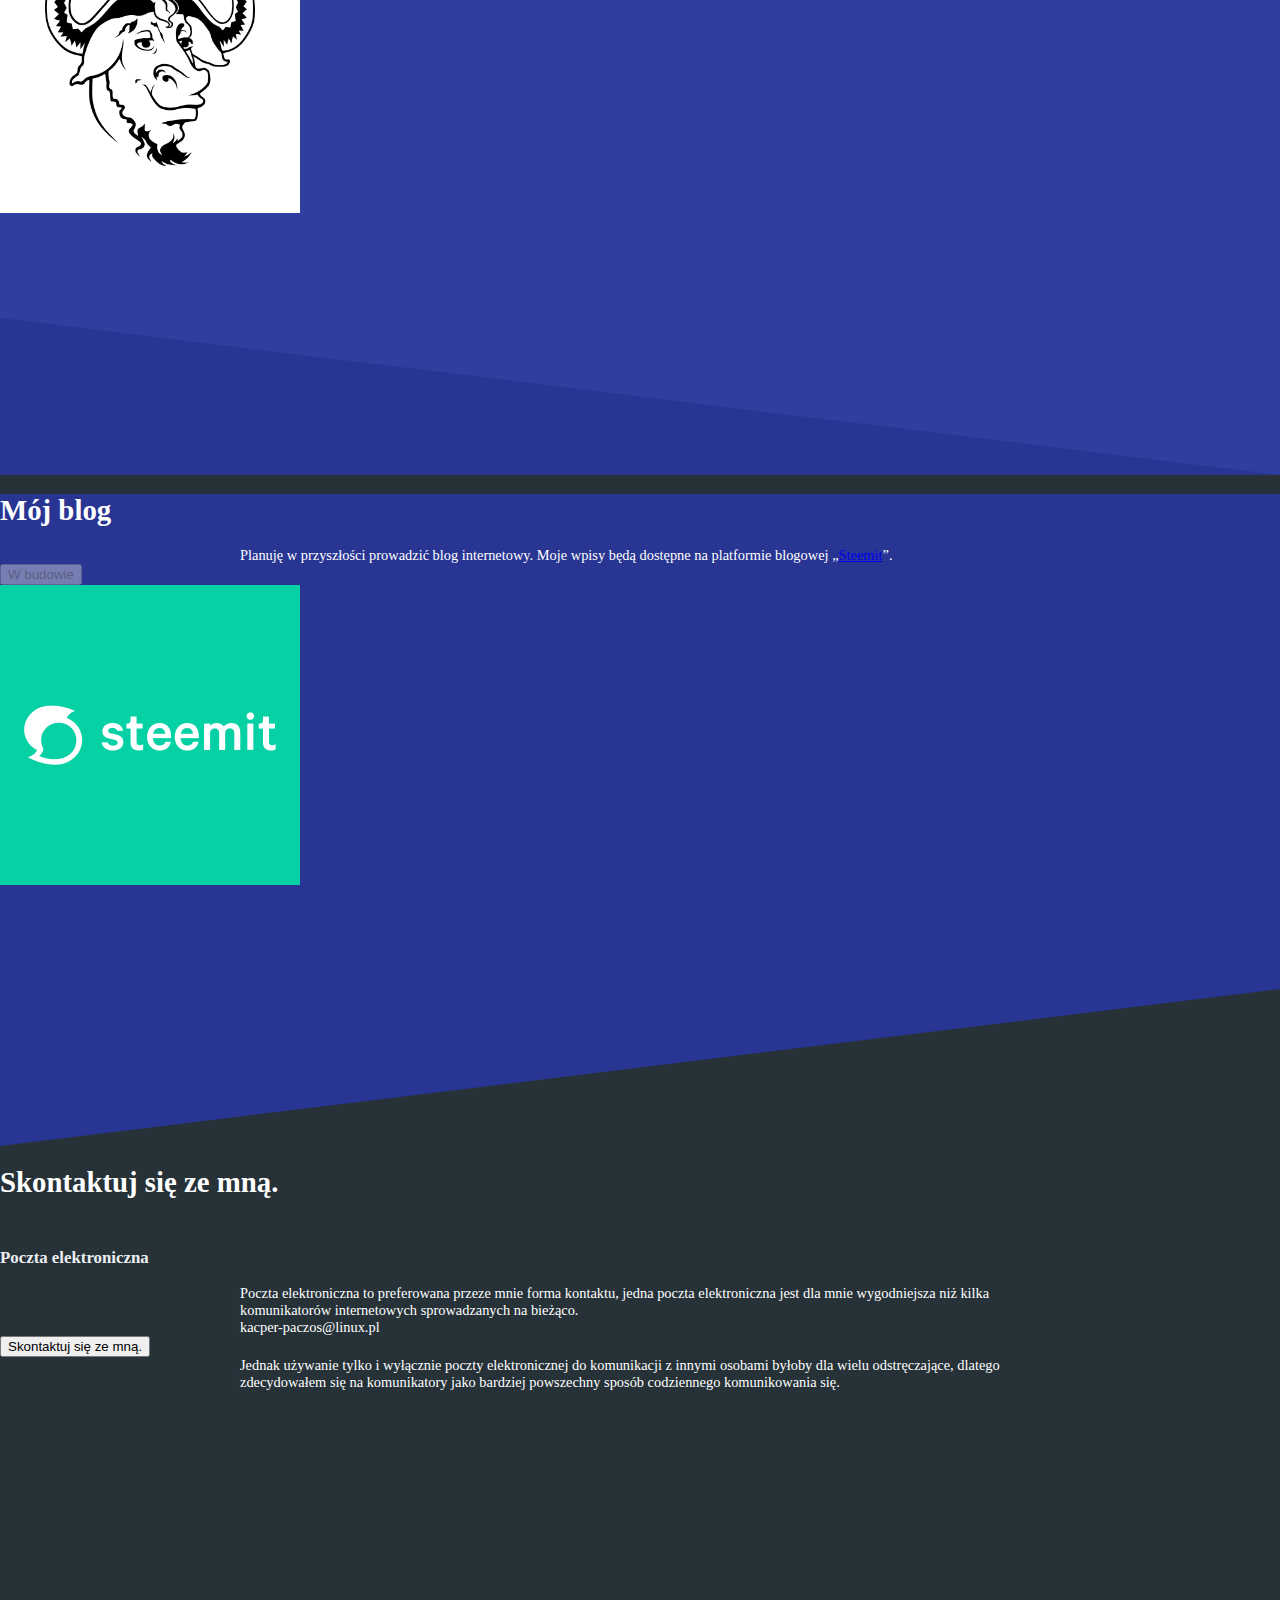
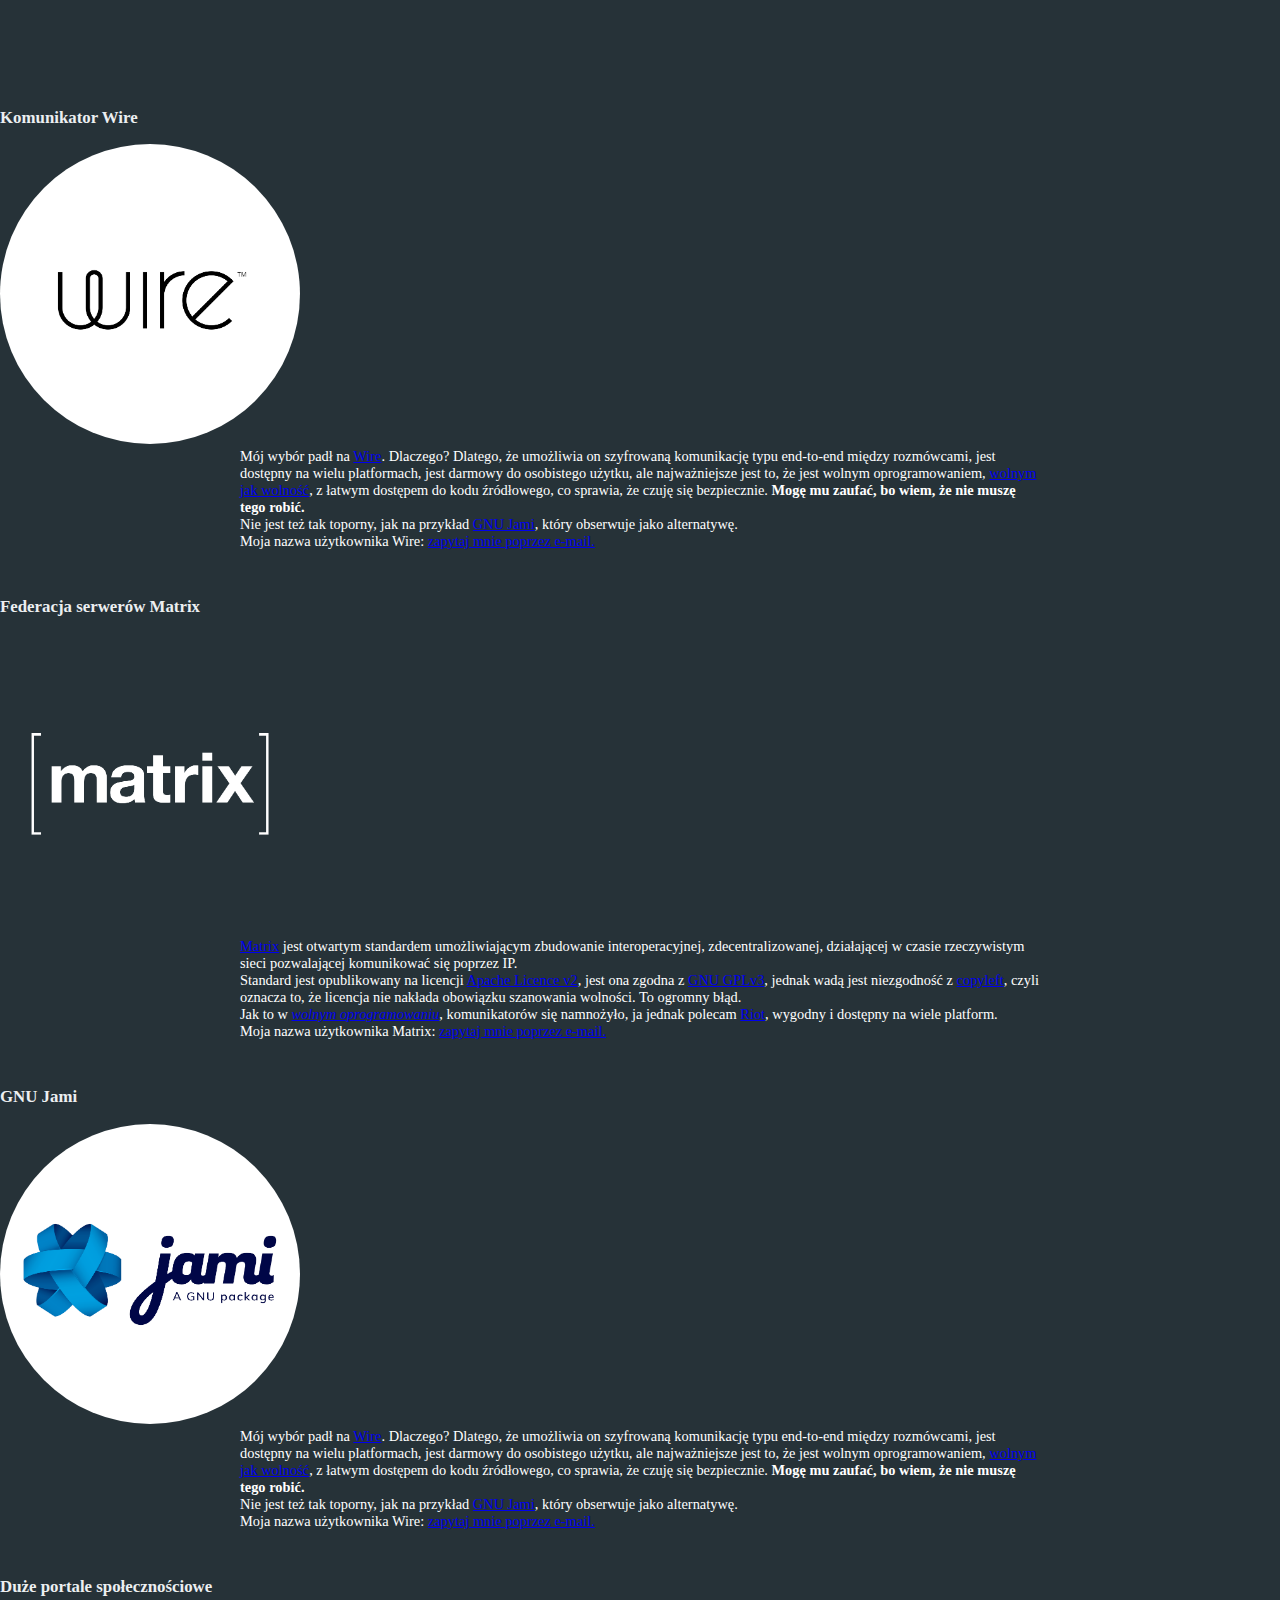
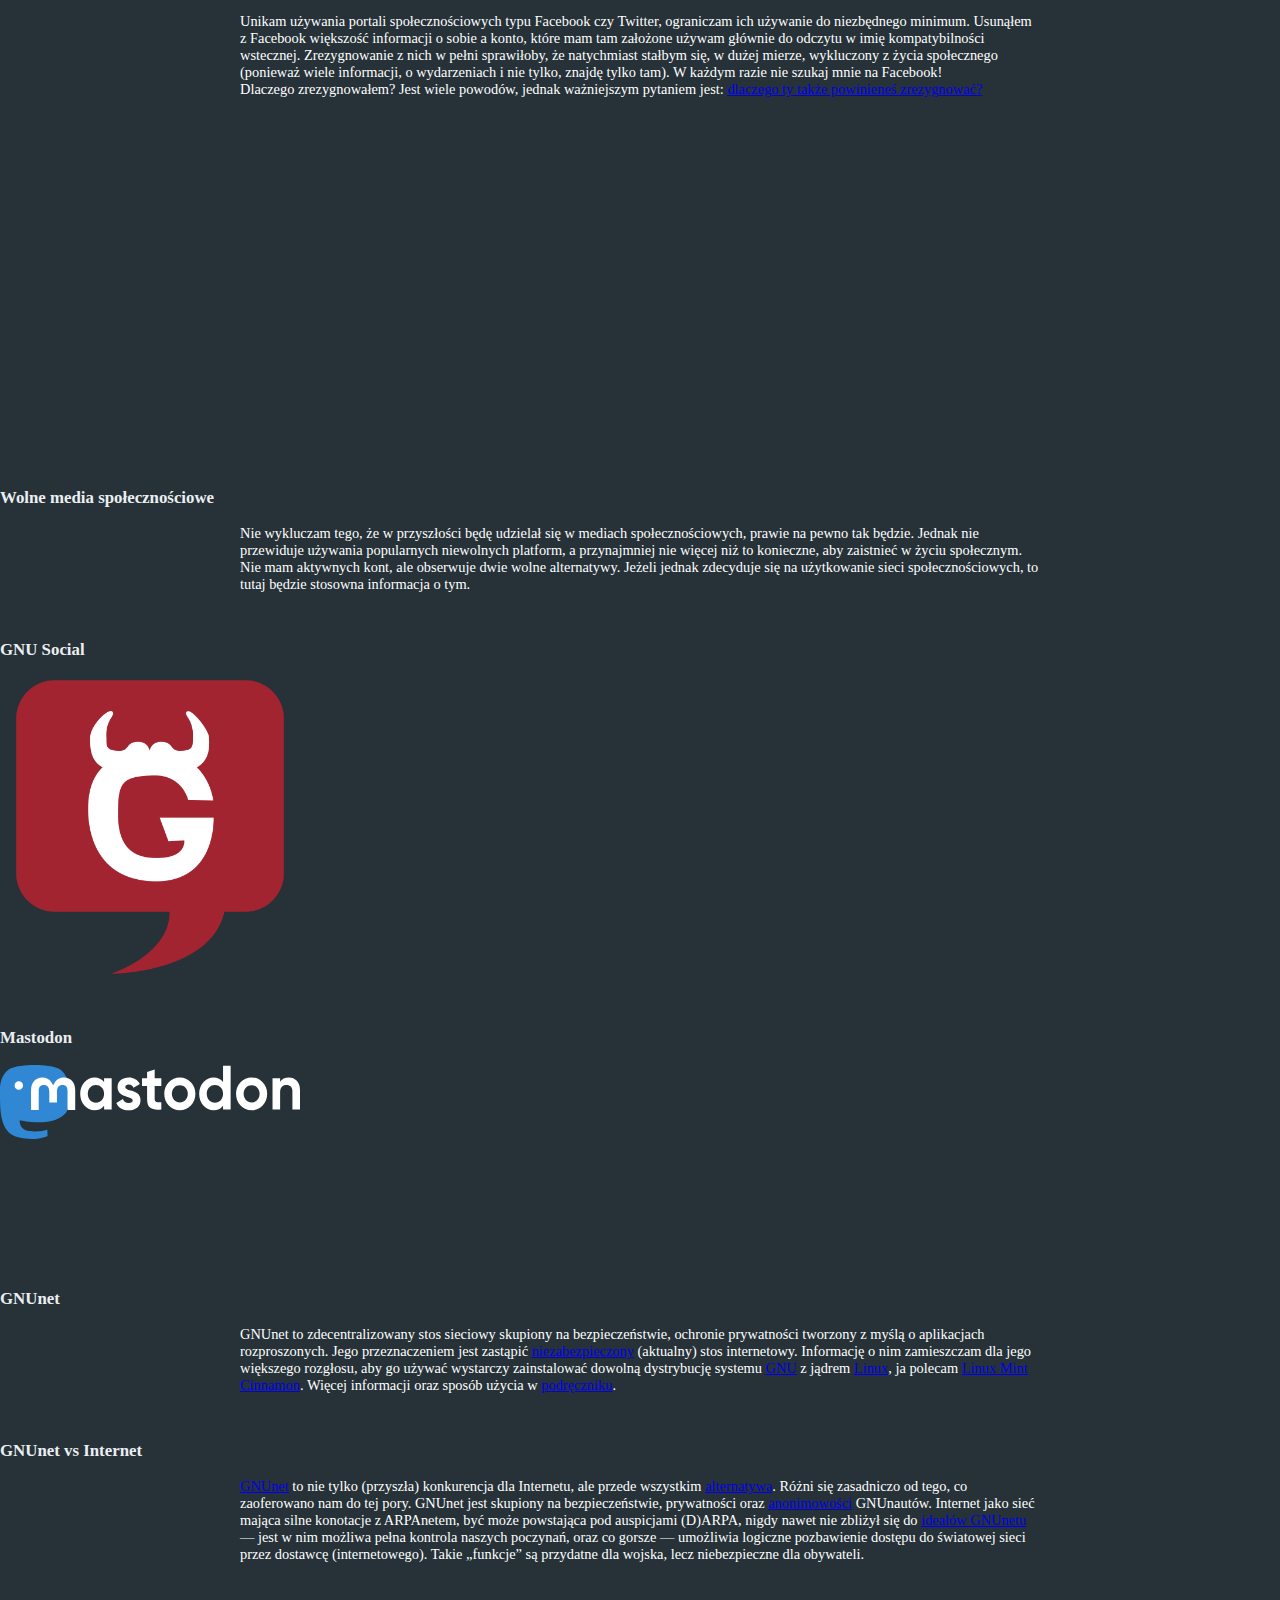
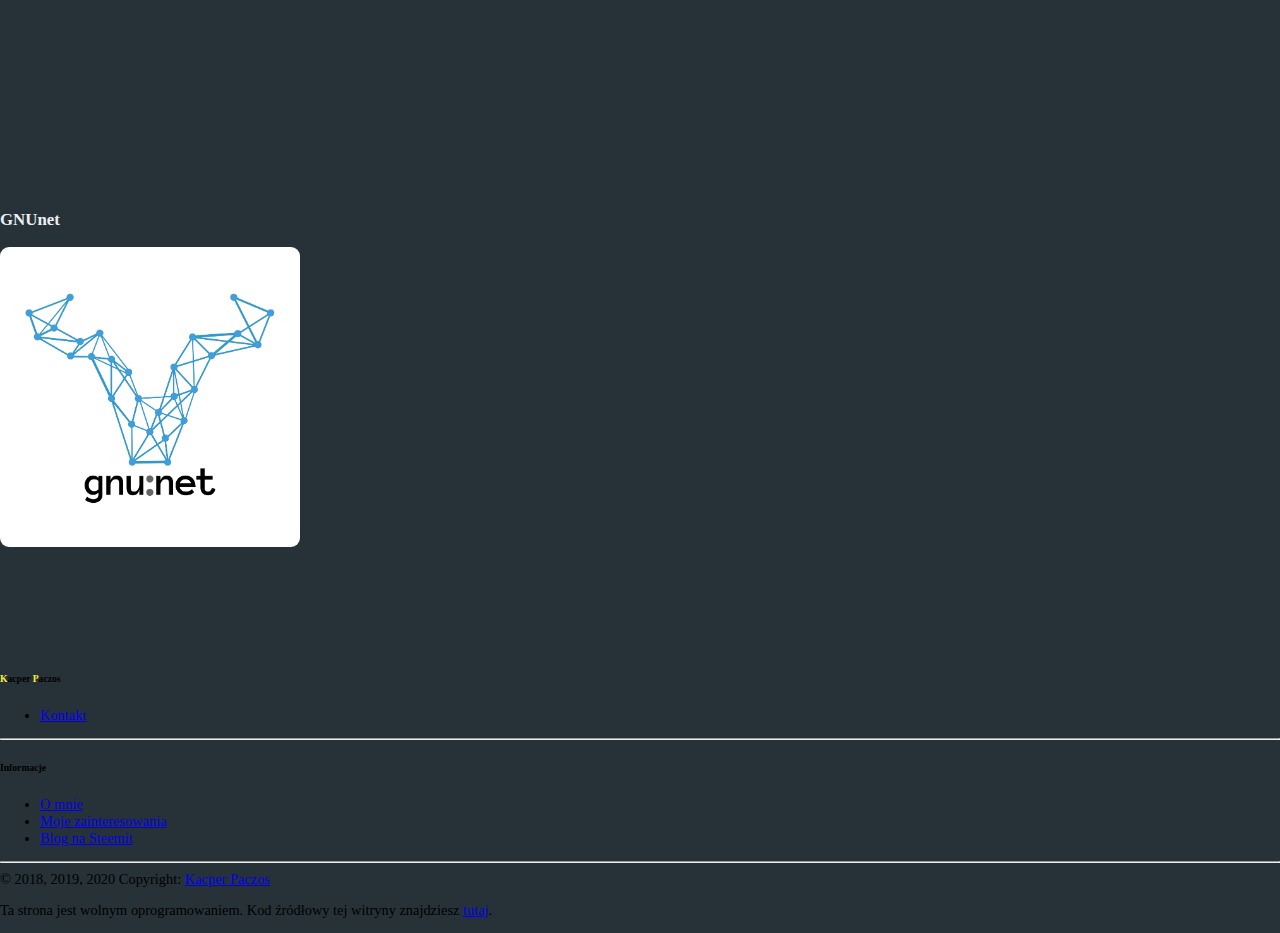
==== commit 64e734d6: "Update index.html" ====
--- a/index.html
+++ b/index.html
@@ -182,19 +182,15 @@
                     <h3>Duże portale społecznościowe</h3>
                     <p class="lead p-2">Unikam używania portali społecznościowych typu Facebook czy Twitter, ograniczam ich używanie do niezbędnego minimum. Usunąłem z Facebook większość informacji o sobie a konto, które mam tam założone używam głównie do odczytu w imię kompatybilności wstecznej. Zrezygnowanie z nich w pełni sprawiłoby, że natychmiast stałbym się, w dużej mierze, wykluczony z życia społecznego (ponieważ wiele informacji, o wydarzeniach i nie tylko, znajdę tylko tam). W każdym razie nie szukaj mnie na Facebook!</p>
 
-                    <p class="lead p-2">Dlaczego zrezygnowałem? Jest wiele powodów, jednak ważniejszym pytaniem jest: <a href="https://stallman.org/facebook.html target=" _blank"">dlaczego ty także powinieneś zrezygnować?</a></p>
-                </div>
-            </div>
-            <div class="row justify-content-center inner">
+                    <p class="lead p-2">Dlaczego zrezygnowałem? Jest wiele powodów, jednak ważniejszym pytaniem jest: <a href="https://stallman.org/facebook.html" target="_blank">dlaczego ty także powinieneś zrezygnować?</a></p>
+                </div>
+            </div>
+            <div class="row justify-content-center align-items-start inner">
                 <div class="col-11 col-sm-10 text-center p-1">
                     <h3>Wolne media społecznościowe</h3>
                     <p class="lead p-2">Nie wykluczam tego, że w przyszłości będę udzielał się w mediach społecznościowych, prawie na pewno tak będzie. Jednak nie przewiduje używania popularnych niewolnych platform, a przynajmniej nie więcej niż to konieczne, aby zaistnieć w życiu społecznym.</p>
-                </div>
-                <div class="col-12 col-sm-10 text-center p-1">
                     <p class="lead p-2">Nie mam aktywnych kont, ale obserwuje dwie wolne alternatywy. Jeżeli jednak zdecyduje się na użytkowanie sieci społecznościowych, to tutaj będzie stosowna informacja&nbsp;o&nbsp;tym.</p>
                 </div>
-            </div>
-            <div class="row justify-content-center align-items-start inner">
                 <div class="col-12 col-sm-12 col-md-12 col-lg-6 col-xl-4 text-center p-1">
                     <h3>GNU Social</h3>
                     <a href="https://gnu.io/social/" target="_blank"><img src="./images/gnusocial.png" alt="" style="border-radius: 0%;"></a>
@@ -207,13 +203,13 @@
             <div class="row justify-content-center inner">
                 <div class="col-11 col-sm-10 text-center p-1">
                     <h3>GNUnet</h3>
-                    <p class="lead p-2">GNUnet to alternatywny, zdecentralizowany stos sieciowy skupiony na bezpieczeństwie, ochronie prywatności tworzony z myślą o aplikacjach rozproszonych. Jego przeznaczeniem jest zastąpić niezabezpieczony stos internetowy. Informację o nim zamieszczam dla jego większego rozgłosu, aby go używać wystarczy zainstalować dowolną dystrybucję systemu <a href="gnu.org">GNU</a> z jądrem <a href="kernel.org">Linux</a>, ja polecam <a href="https://linuxmint.com/">Linux Mint Cinnamon</a>. Więcej informacji oraz sposób użycia w <a href="https://docs.gnunet.org/handbook/gnunet.html">podręczniku</a>.</p>
+                    <p class="lead p-2">GNUnet to zdecentralizowany stos sieciowy skupiony na bezpieczeństwie, ochronie prywatności tworzony z myślą o aplikacjach rozproszonych. Jego przeznaczeniem jest zastąpić <a href="https://secushare.org/broken-internet">niezabezpieczony</a> (aktualny) stos internetowy. Informację o nim zamieszczam dla jego większego rozgłosu, aby go używać wystarczy zainstalować dowolną dystrybucję systemu <a href="gnu.org">GNU</a> z jądrem <a href="kernel.org">Linux</a>, ja polecam <a href="https://linuxmint.com/">Linux Mint Cinnamon</a>. Więcej informacji oraz sposób użycia w <a href="https://docs.gnunet.org/handbook/gnunet.html">podręczniku</a>.</p>
                     <h3>GNUnet vs Internet</h3>
-                    <p class="lead p-2"><a href="https://gnunet.org/en/index.html">GNUnet</a> to nie tylko (przyszła) konkurencja dla Internetu, ale przede wszystkim <a href="https://sjp.pl/alternatywa">alternatywa</a>. Różni się zasadniczo od tego, co zaoferowano nam do tej pory. GNUnet jest skupiony na bezpieczeństwie, prywatności oraz <a href="https://docs.gnunet.org/handbook/gnunet.html#Anonymity">anonimowości</a> GNUnautów. Internet jako sieć mająca silne konotacje z ARPAnetem, być może powstająca pod auspicjami (D)ARPA, nigdy nawet nie zbliżył się do <a href="https://docs.gnunet.org/handbook/gnunet.html#toc-Philosophy-1">ideałów GNUnetu</a> — jest w nim możliwa pełna kontrola naszych poczynań, oraz co gorsze — umożliwia logiczne pozbawienie dostępu do światowej sieci przez dostawcę (internetowego). Takie „funkcje” są przydatne dla wojska, lecz niebezpieczne dla obywateli.</p>
+                    <p class="lead p-2"><a href="gnunet.org">GNUnet</a> to nie tylko (przyszła) konkurencja dla Internetu, ale przede wszystkim <a href="https://sjp.pl/alternatywa">alternatywa</a>. Różni się zasadniczo od tego, co zaoferowano nam do tej pory. GNUnet jest skupiony na bezpieczeństwie, prywatności oraz <a href="https://docs.gnunet.org/handbook/gnunet.html#Anonymity">anonimowości</a> GNUnautów. Internet jako sieć mająca silne konotacje z ARPAnetem, być może powstająca pod auspicjami (D)ARPA, nigdy nawet nie zbliżył się do <a href="https://docs.gnunet.org/handbook/gnunet.html#toc-Philosophy-1">ideałów GNUnetu</a> — jest w nim możliwa pełna kontrola naszych poczynań, oraz co gorsze — umożliwia logiczne pozbawienie dostępu do światowej sieci przez dostawcę (internetowego). Takie „funkcje” są przydatne dla wojska, lecz niebezpieczne dla obywateli.</p>
                 </div>
                 <div class="col-12 col-sm-12 col-md-12 col-lg-6 col-xl-4 text-center p-1 mb-4">
                     <h3>GNUnet</h3>
-                    <a href="https://gnu.io/social/" target="_blank"><img src="./images/GNUnet.png" alt="" style="border-radius: 6%;"></a>
+                    <a href="gnunet.org" target="_blank"><img src="./images/GNUnet.png" alt="" style="border-radius: 3%;"></a>
                 </div>
             </div>
         </div>
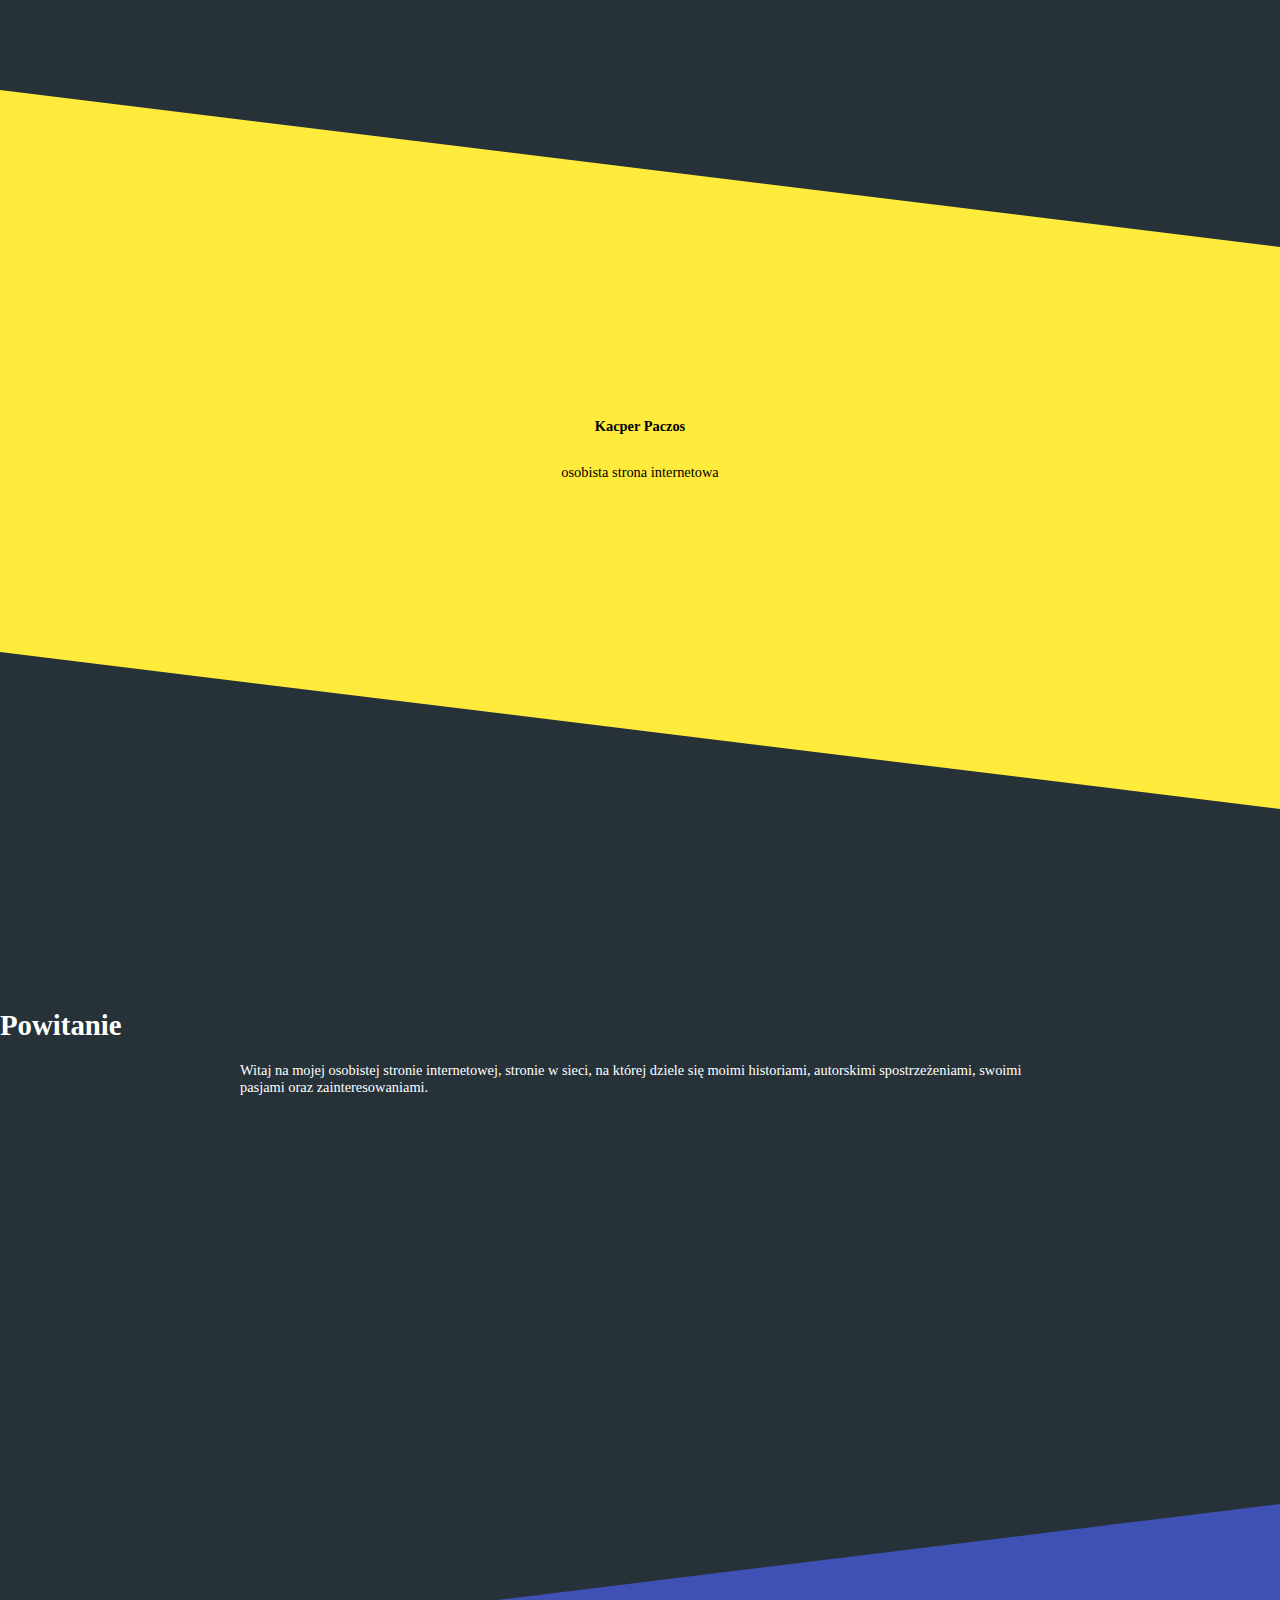
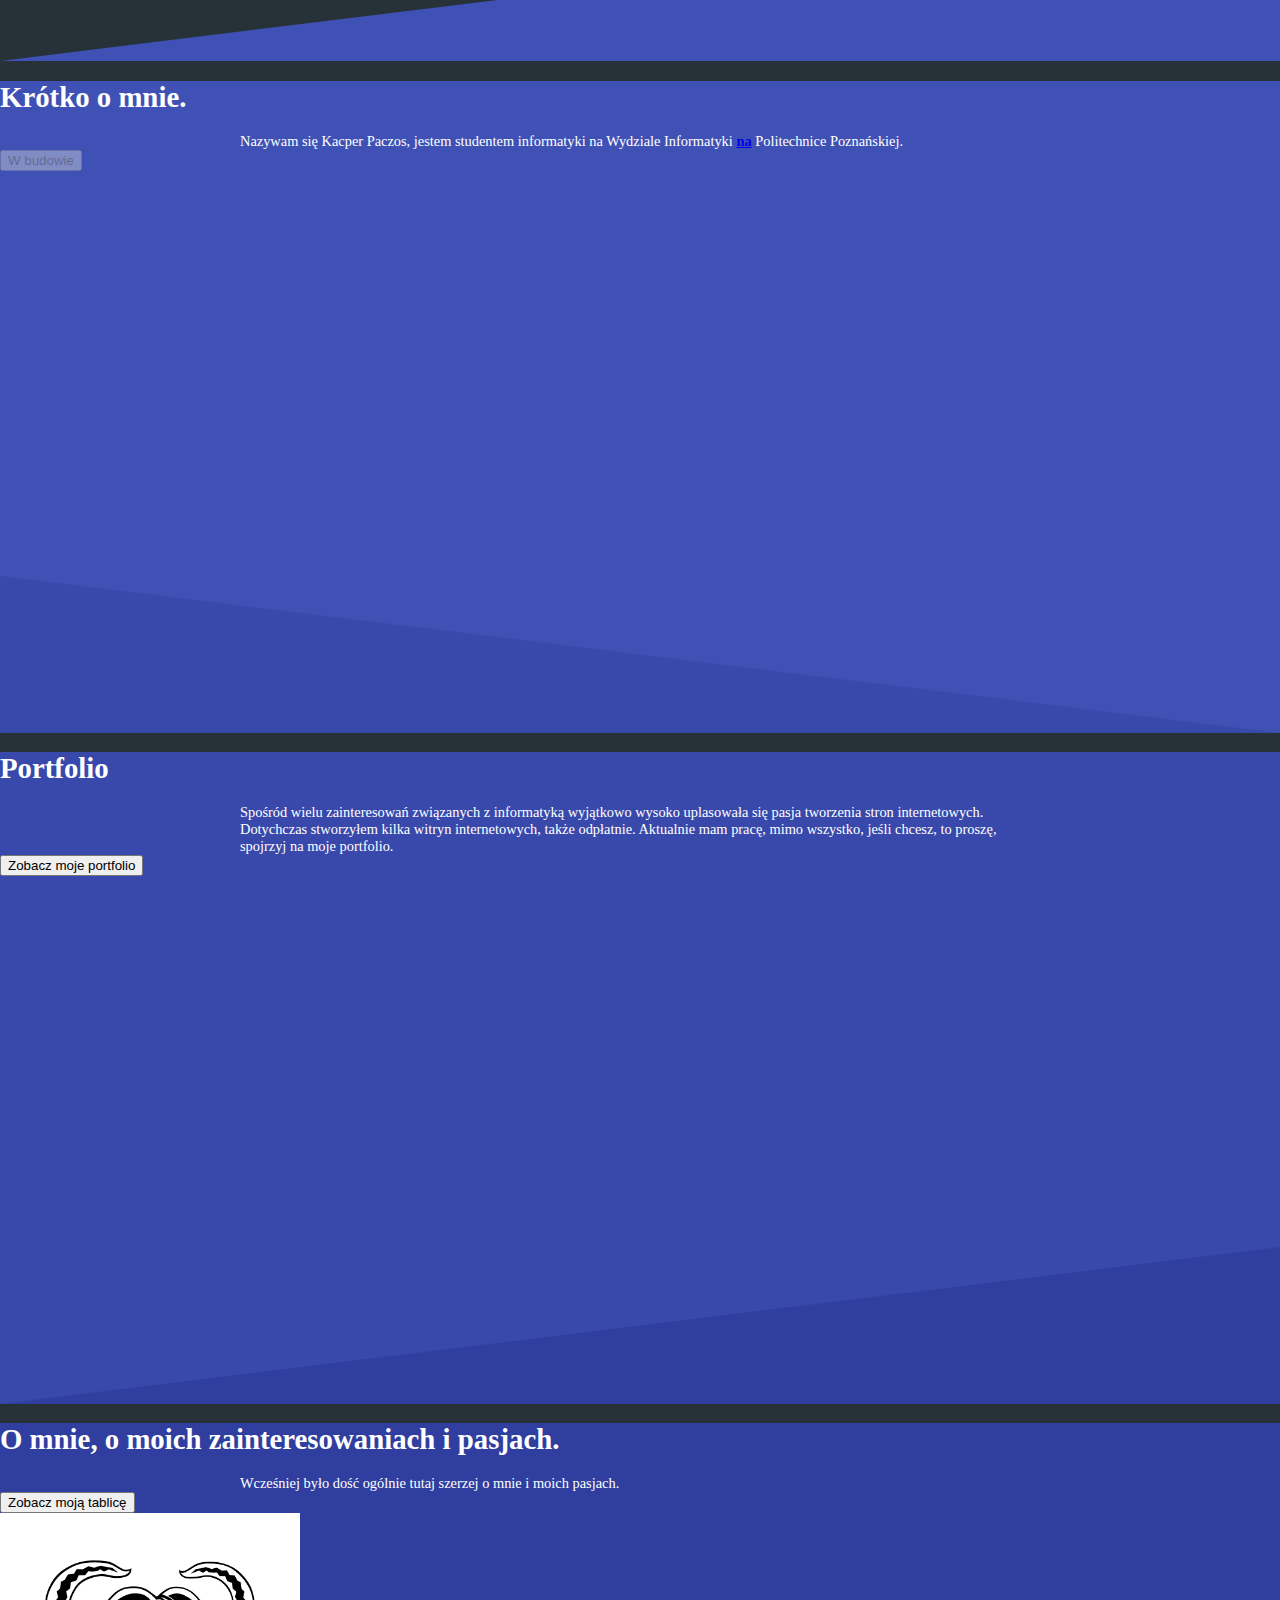
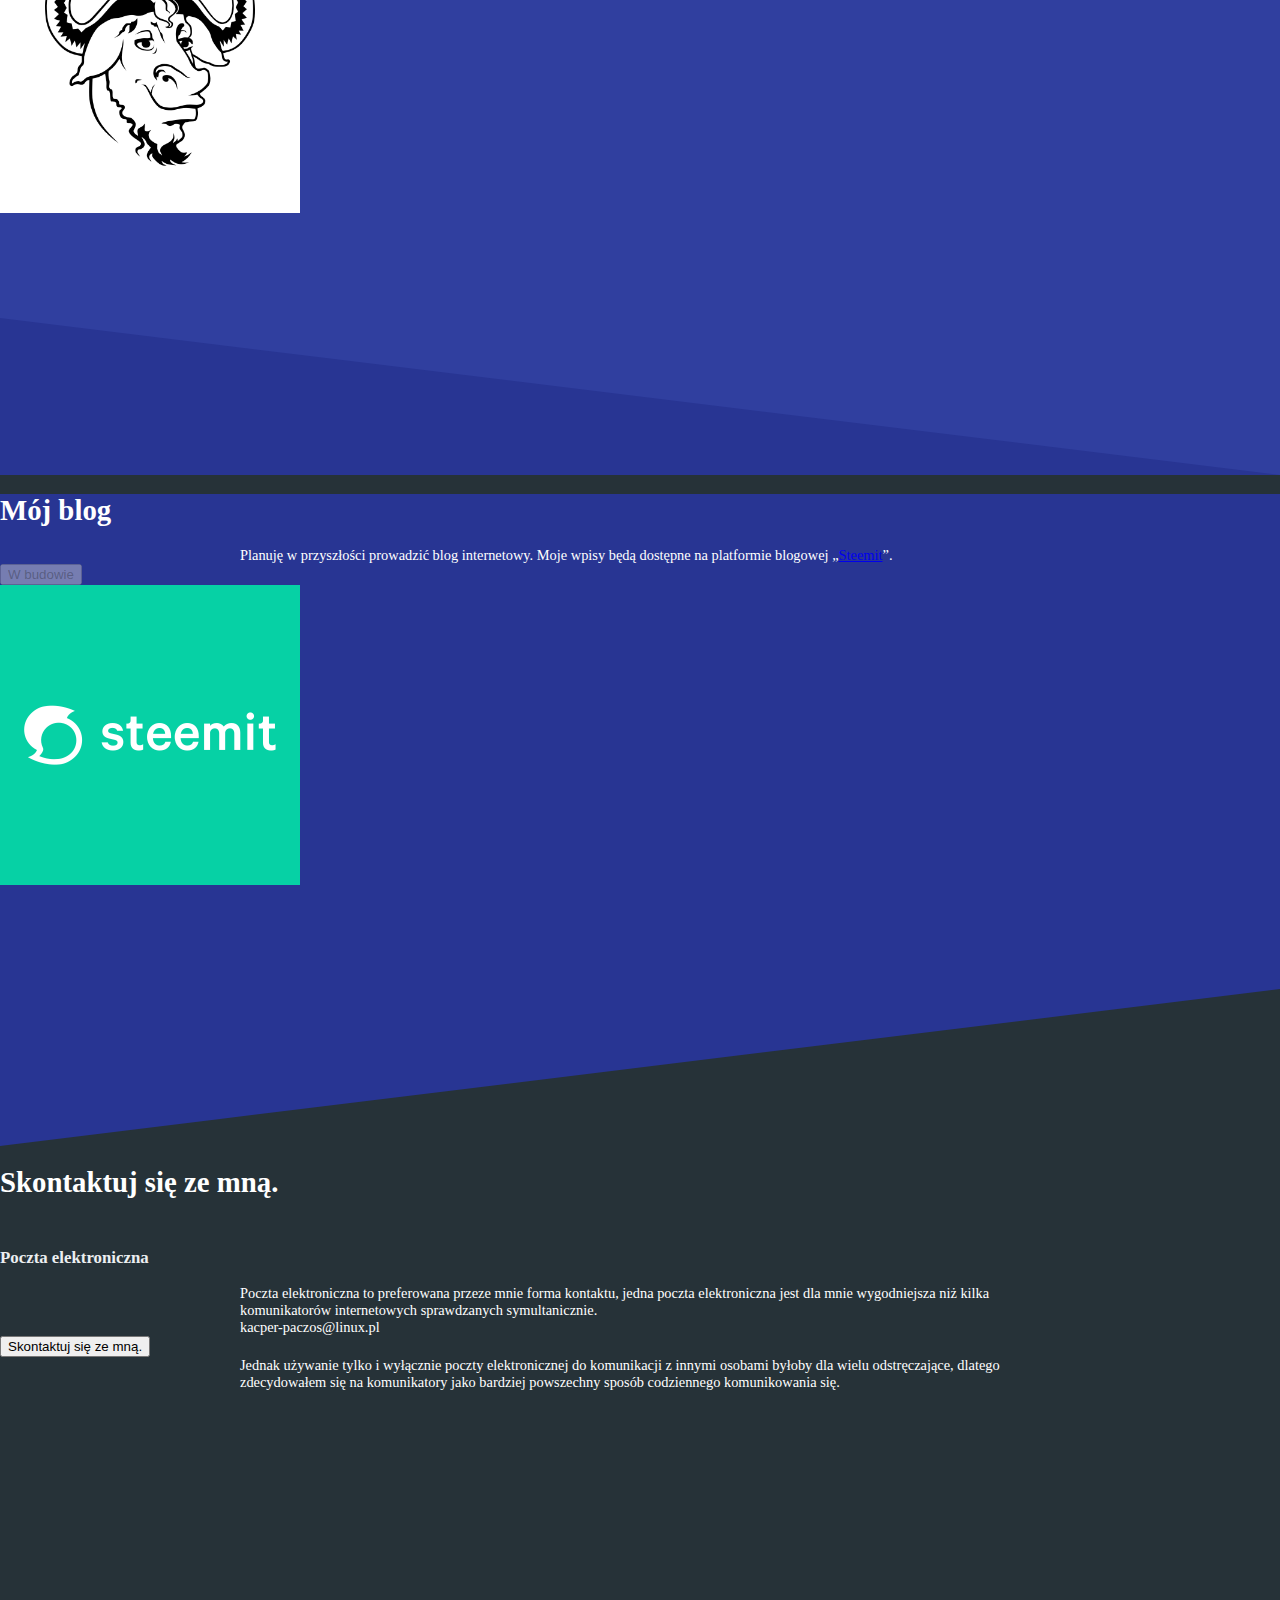
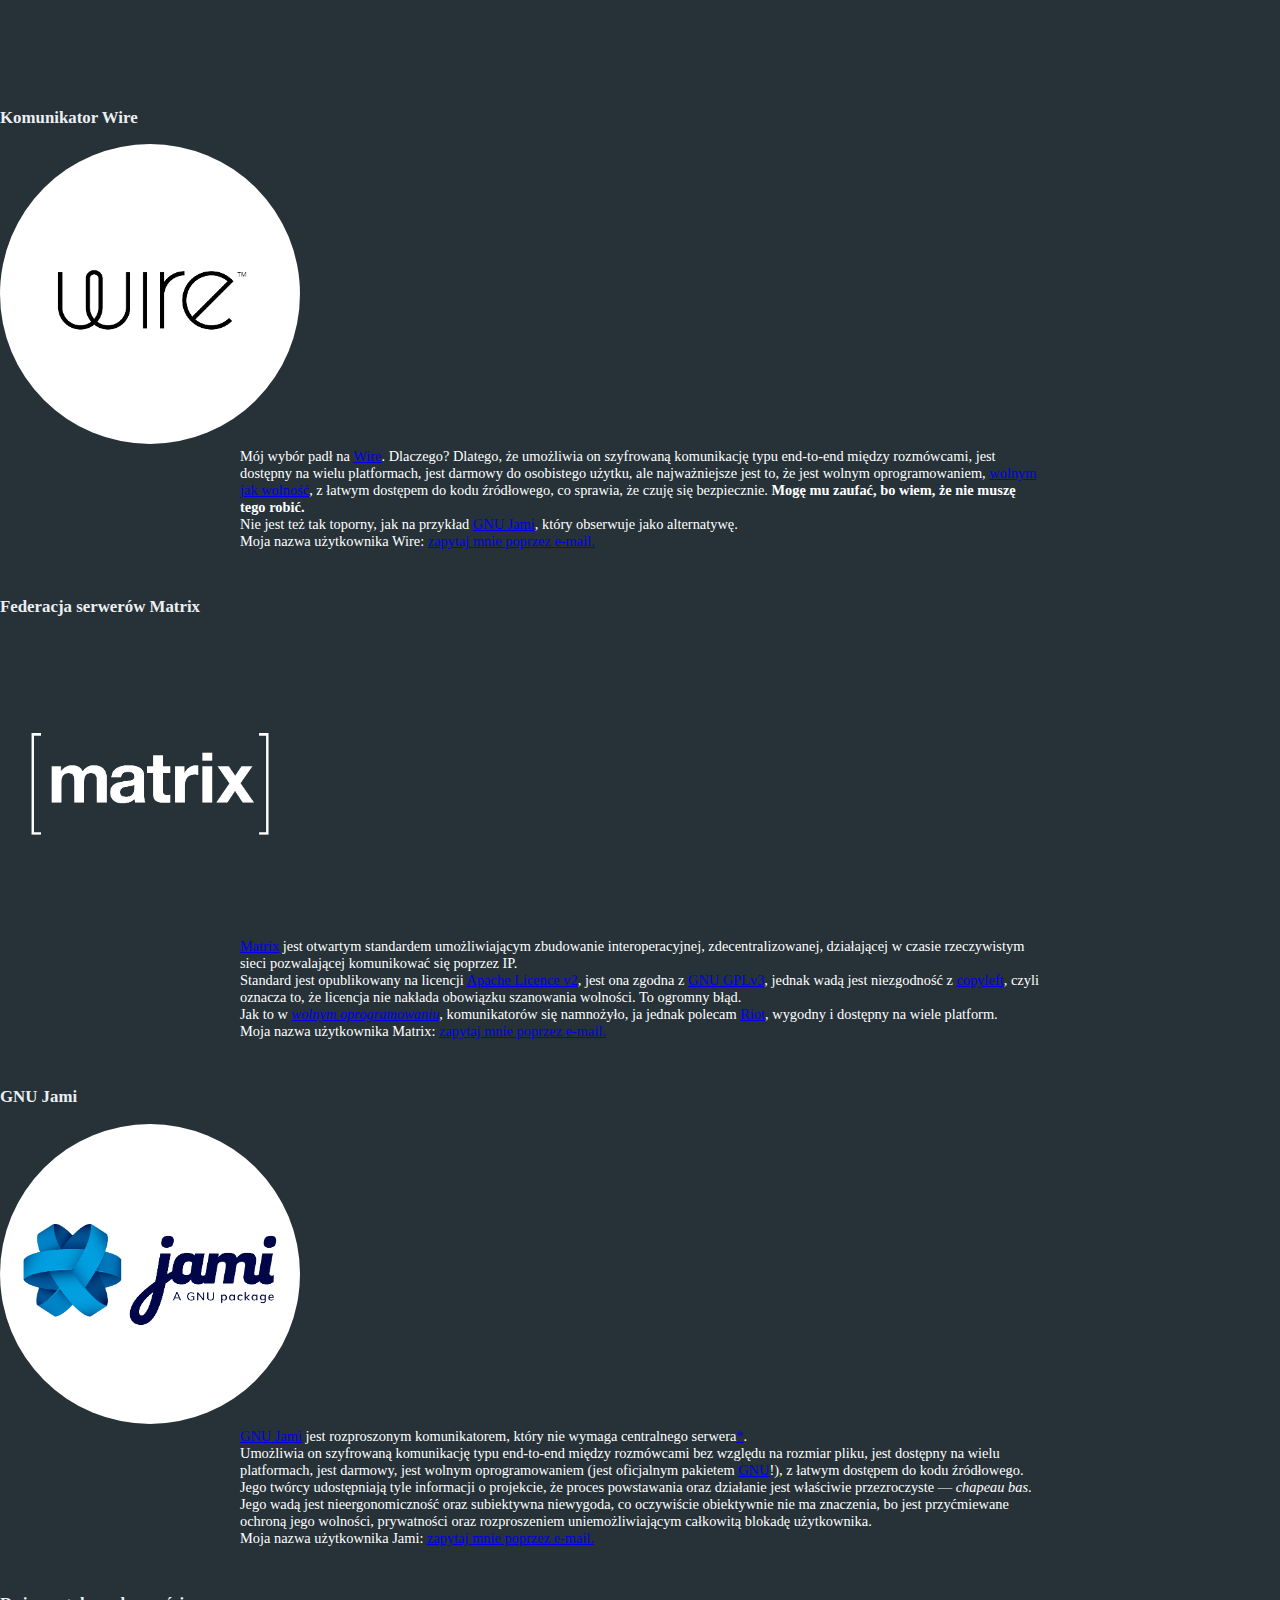
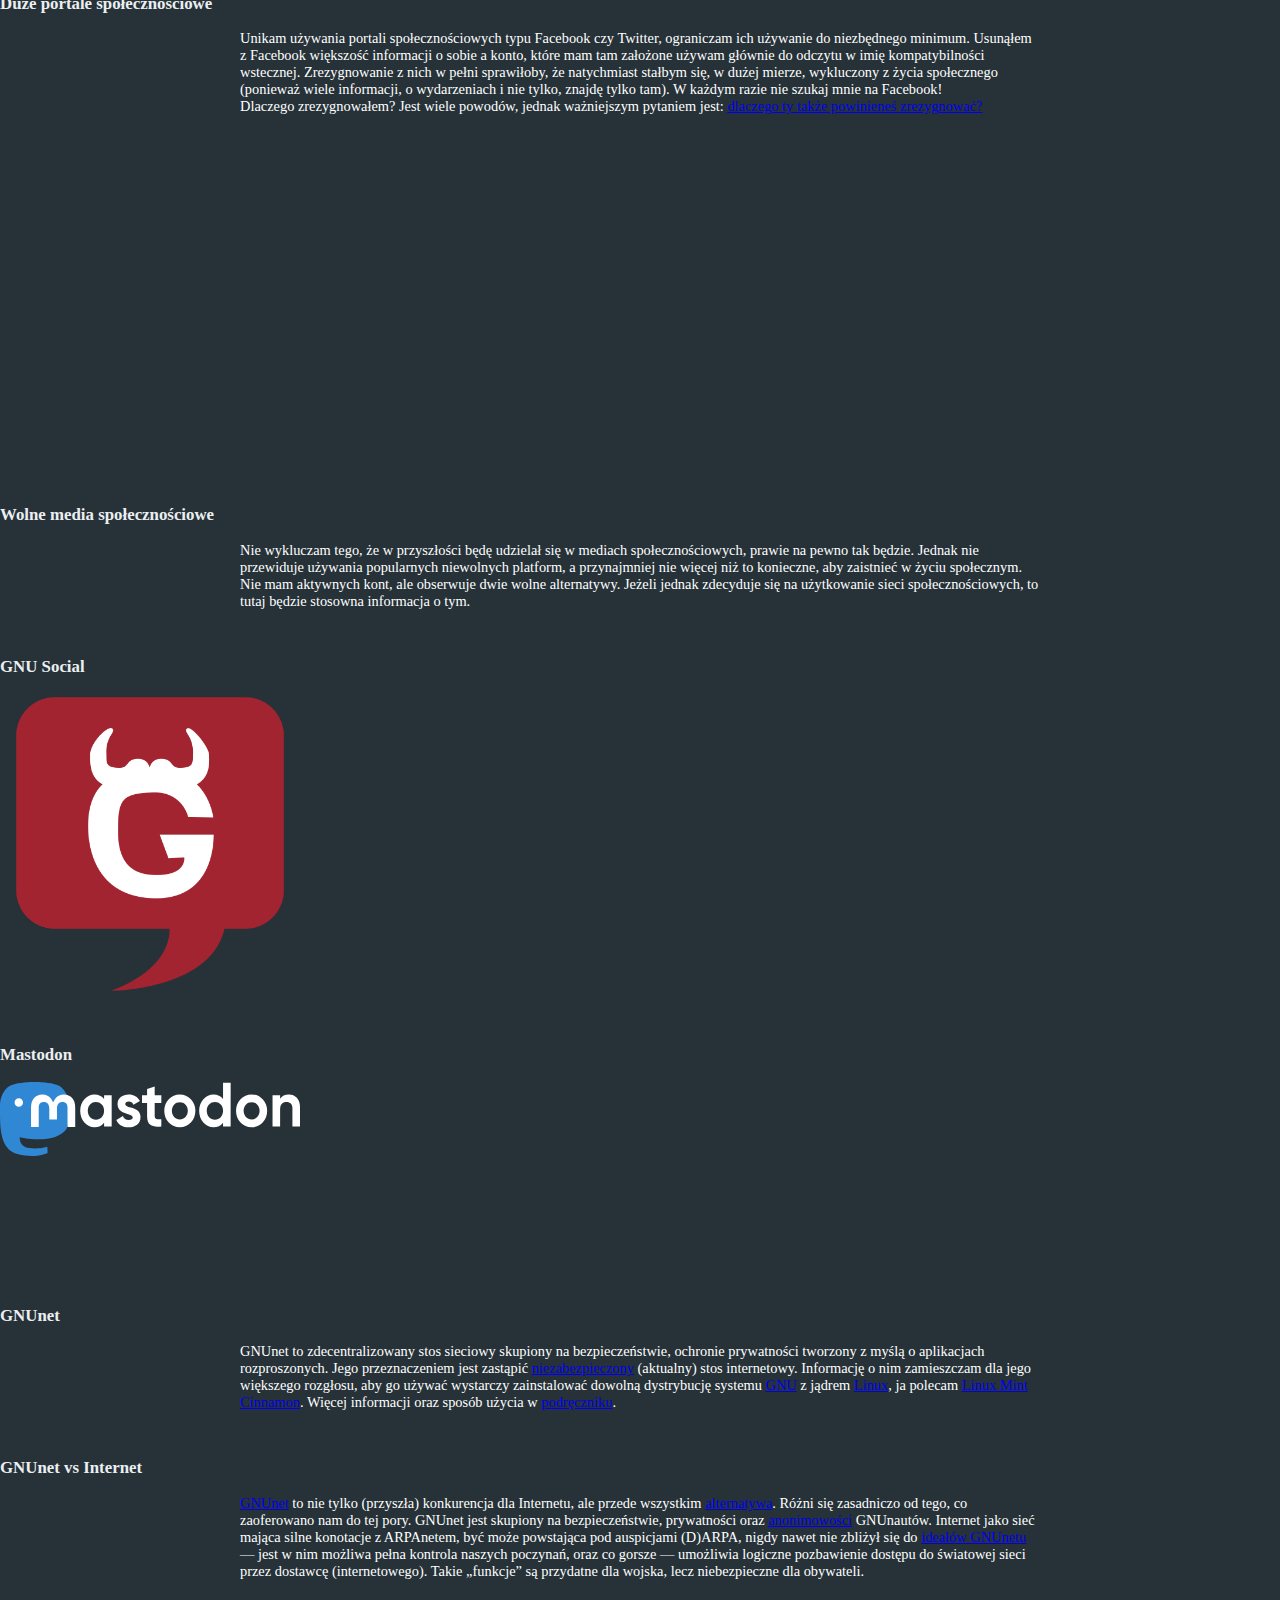
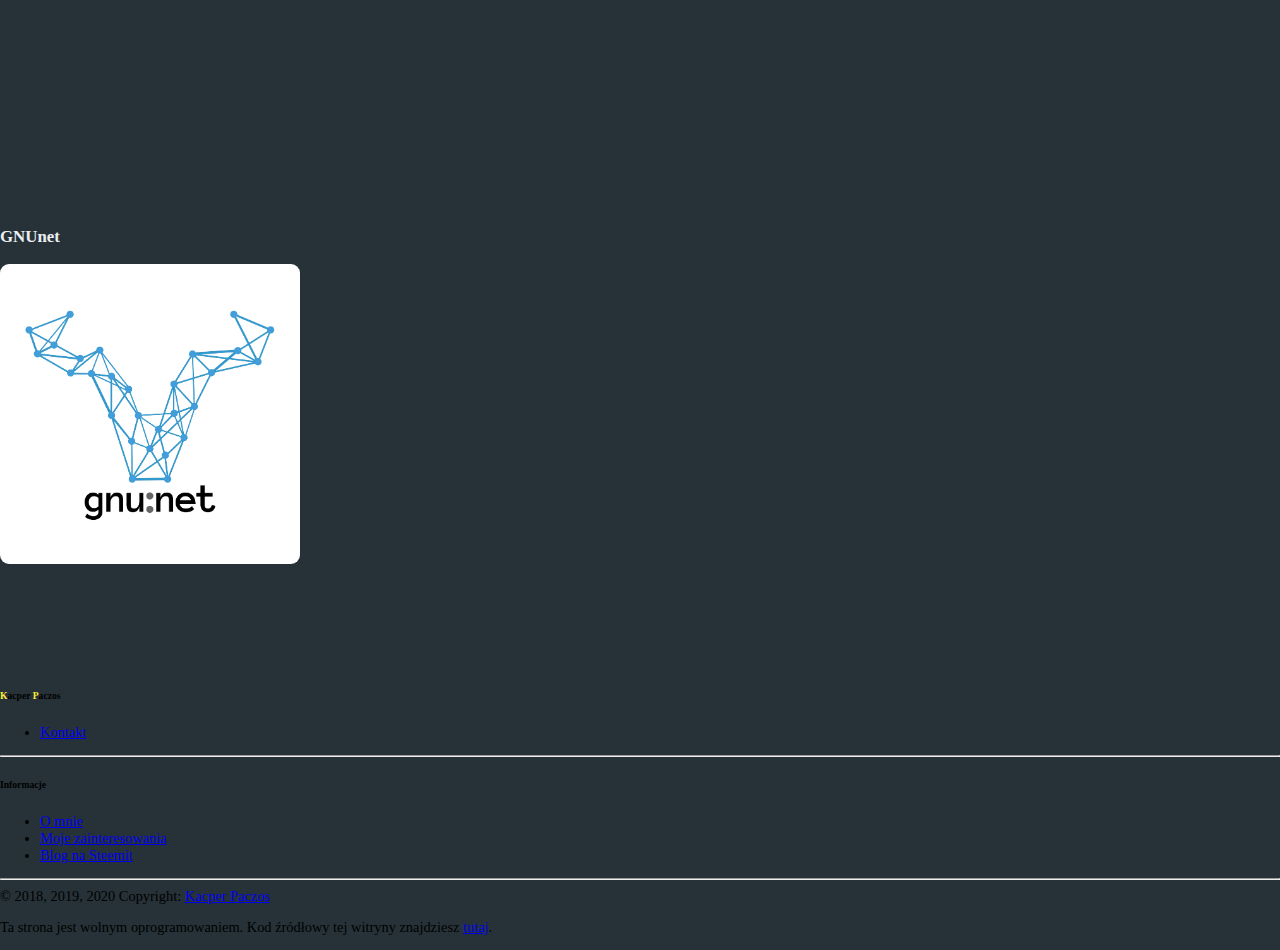
==== commit 5e42ab73: "Update index.html" ====
--- a/index.html
+++ b/index.html
@@ -144,7 +144,7 @@
                 <div class="col-11 col-sm-10 text-center p-1">
                     <h1>Skontaktuj się ze mną.</h1>
                     <h3>Poczta elektroniczna</h3>
-                    <p class="lead p-2">Poczta elektroniczna to preferowana przeze mnie forma kontaktu, jedna poczta elektroniczna jest dla mnie wygodniejsza niż kilka komunikatorów internetowych sprowadzanych na bieżąco.</p>
+                    <p class="lead p-2">Poczta elektroniczna to preferowana przeze mnie forma kontaktu, jedna poczta elektroniczna jest dla mnie wygodniejsza niż kilka komunikatorów internetowych sprawdzanych symultanicznie.</p>
                     <p class="lead p-4">kacper-paczos@linux.pl</p>
                     <a href="mailto:kacper-paczos@linux.pl?subject=Kontakt ze strony domowej.&body=Szanowny Panie Kacprze Paczos,"><button type="button" class="btn btn-info m-3">Skontaktuj się ze mną.</button></a>
                     <p class="lead p-4">Jednak używanie tylko i wyłącznie poczty elektronicznej do komunikacji z innymi osobami byłoby dla wielu odstręczające, dlatego zdecydowałem się na komunikatory jako bardziej powszechny sposób codziennego komunikowania się.</p>
@@ -171,10 +171,13 @@
                 <div class="col-12 col-sm-12 col-md-12 col-lg-6 col-xl-4 text-center p-1 pb-0">
                     <h3>GNU Jami</h3>
                     <img src="./images/GNUJami.png" alt="" style="border-radius: 100%;">
-                    <p class="lead pl-4 pr-4 ml-4 mr-4 pt-4 text-justify">Mój wybór padł na <a href="https://wire.com/" target="_blank">Wire</a>. Dlaczego? Dlatego, że umożliwia on szyfrowaną komunikację typu end-to-end między rozmówcami, jest dostępny na wielu platformach, jest darmowy do osobistego użytku, ale najważniejsze jest to, że jest wolnym oprogramowaniem, <a href="http://www.gnu.org/philosophy/free-sw.html" target="_blank">wolnym jak wolność</a>, z łatwym dostępem do kodu źródłowego, co sprawia, że czuję się bezpiecznie. <b>Mogę mu zaufać, bo wiem, że nie muszę tego robić.</b> </p>
-                    <p class="lead pl-4 pr-4 ml-4 mr-4 pt-4 text-justify">Nie jest też tak toporny, jak na przykład <a href="https://jami.net/" target="_blank">GNU Jami</a>, który obserwuje jako alternatywę.</p>
-
-                    <p class="lead pl-4 pr-4 ml-4 mr-4">Moja nazwa użytkownika Wire: <a href="mailto:kacper-paczos@linux.pl?subject=Kontakt ze strony domowej.&body=Szanowny Panie Kacprze Paczos,">zapytaj mnie poprzez e-mail.</a></p>
+                    <p class="lead pl-4 pr-4 ml-4 mr-4 pt-4 text-justify"><a href="https://jami.net/" target="_blank">GNU Jami</a> jest rozproszonym komunikatorem, który nie wymaga centralnego serwera<a href="https://jami.net/why-is-jami-truly-distributed/">*</a>.</p>
+
+                    <p class="lead pl-4 pr-4 ml-4 mr-4 pt-4 text-justify">Umożliwia on szyfrowaną komunikację typu end-to-end między rozmówcami bez względu na rozmiar pliku, jest dostępny na wielu platformach, jest darmowy, jest wolnym oprogramowaniem (jest oficjalnym pakietem <a href="gnu.org" target="_blank">GNU</a>!), z łatwym dostępem do kodu źródłowego. Jego twórcy udostępniają tyle informacji o projekcie, że proces powstawania oraz działanie jest właściwie przezroczyste — <i>chapeau bas</i>.</p>
+
+                    <p class="lead pl-4 pr-4 ml-4 mr-4 pt-4 text-justify">Jego wadą jest nieergonomiczność oraz subiektywna niewygoda, co oczywiście obiektywnie nie ma znaczenia, bo jest przyćmiewane ochroną jego wolności, prywatności oraz rozproszeniem uniemożliwiającym całkowitą blokadę użytkownika.</p>
+
+                    <p class="lead pl-4 pr-4 ml-4 mr-4">Moja nazwa użytkownika Jami: <a href="mailto:kacper-paczos@linux.pl?subject=Kontakt ze strony domowej.&body=Szanowny Panie Kacprze Paczos,">zapytaj mnie poprzez e-mail.</a></p>
                 </div>
             </div>
             <div class="row justify-content-center inner">
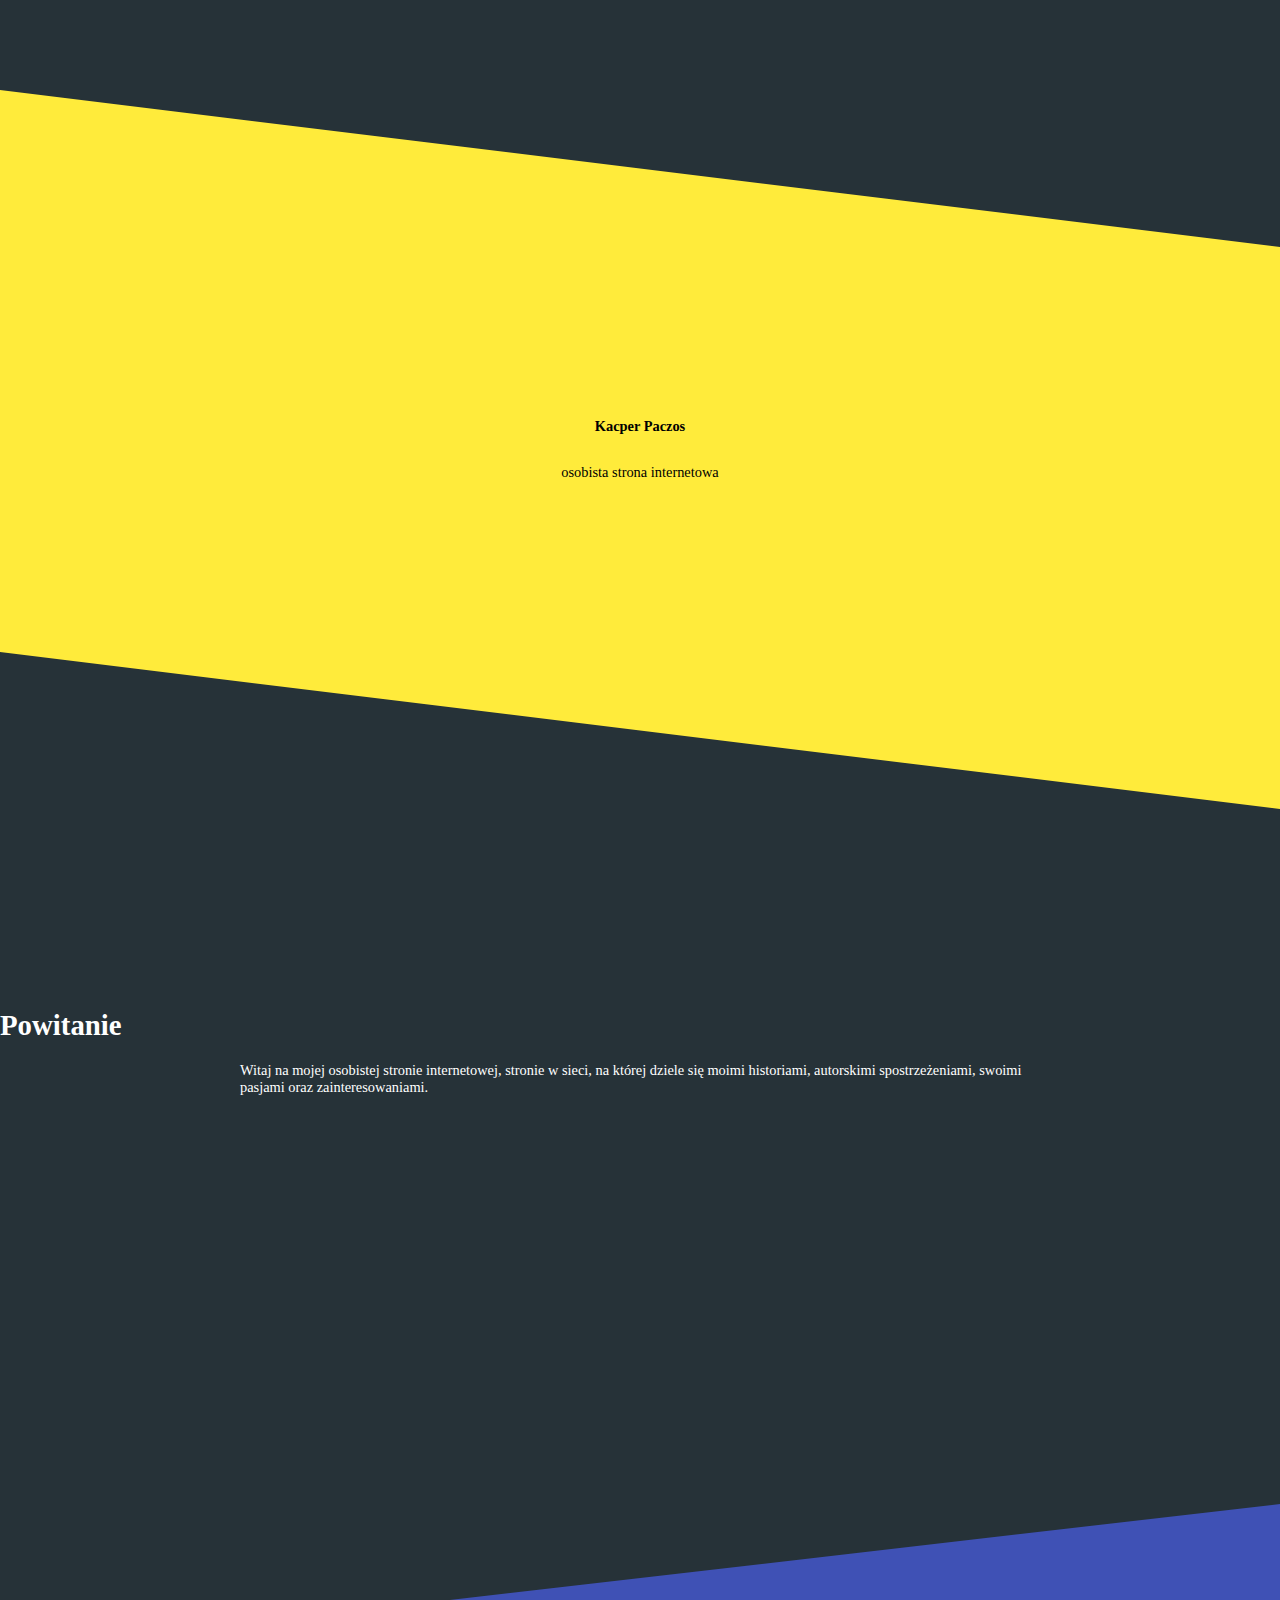
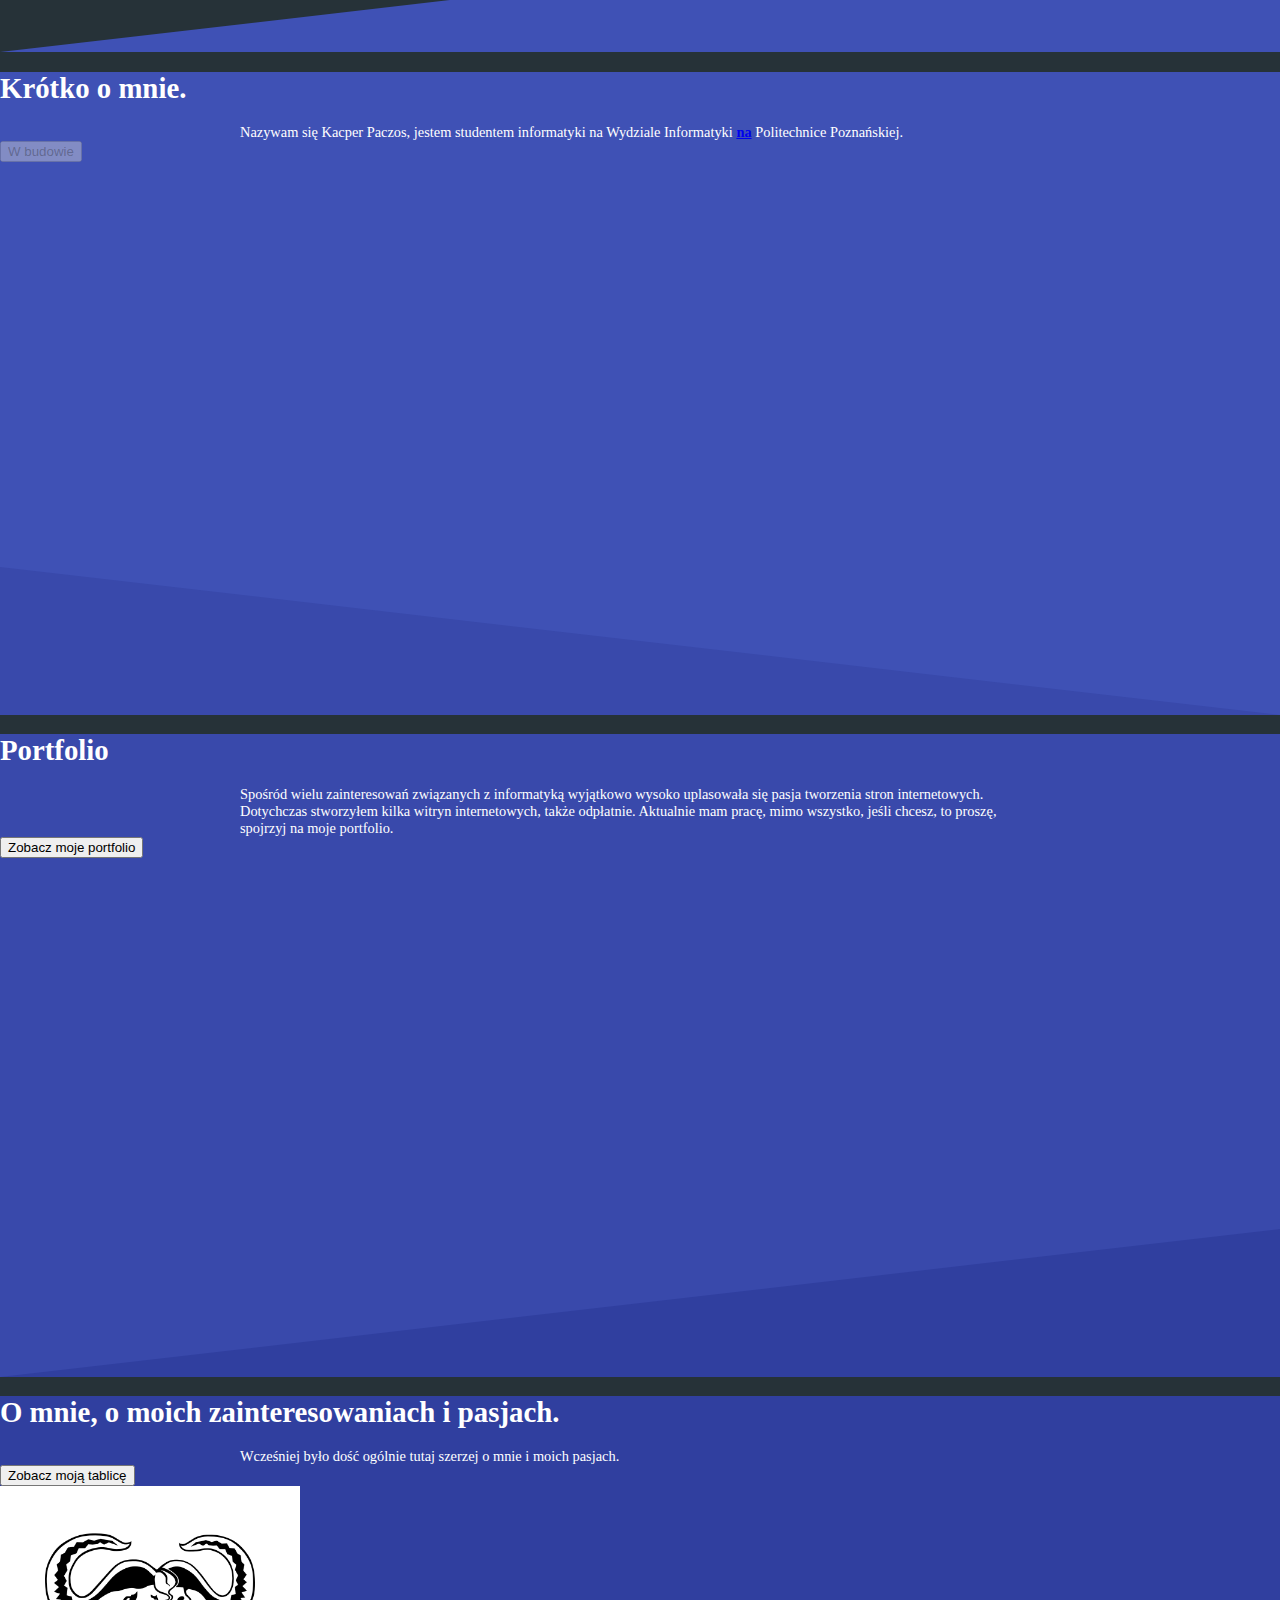
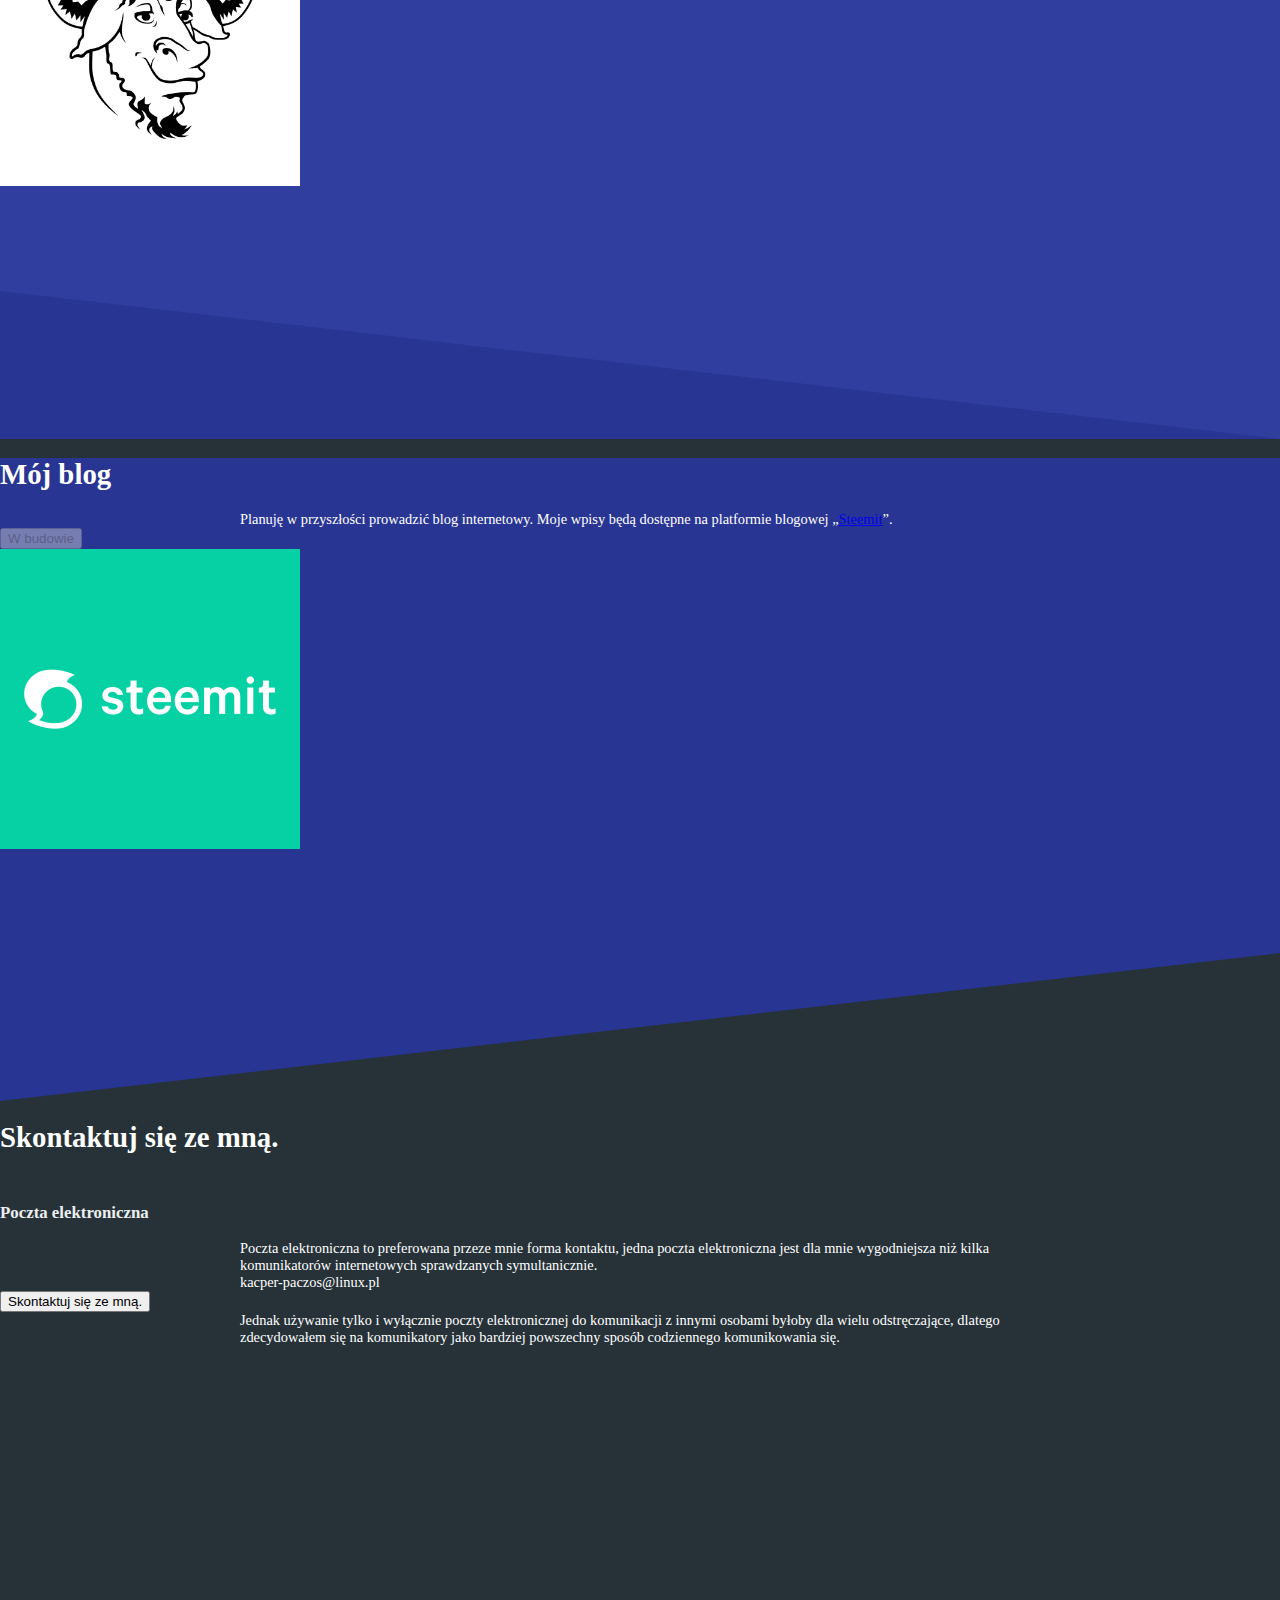
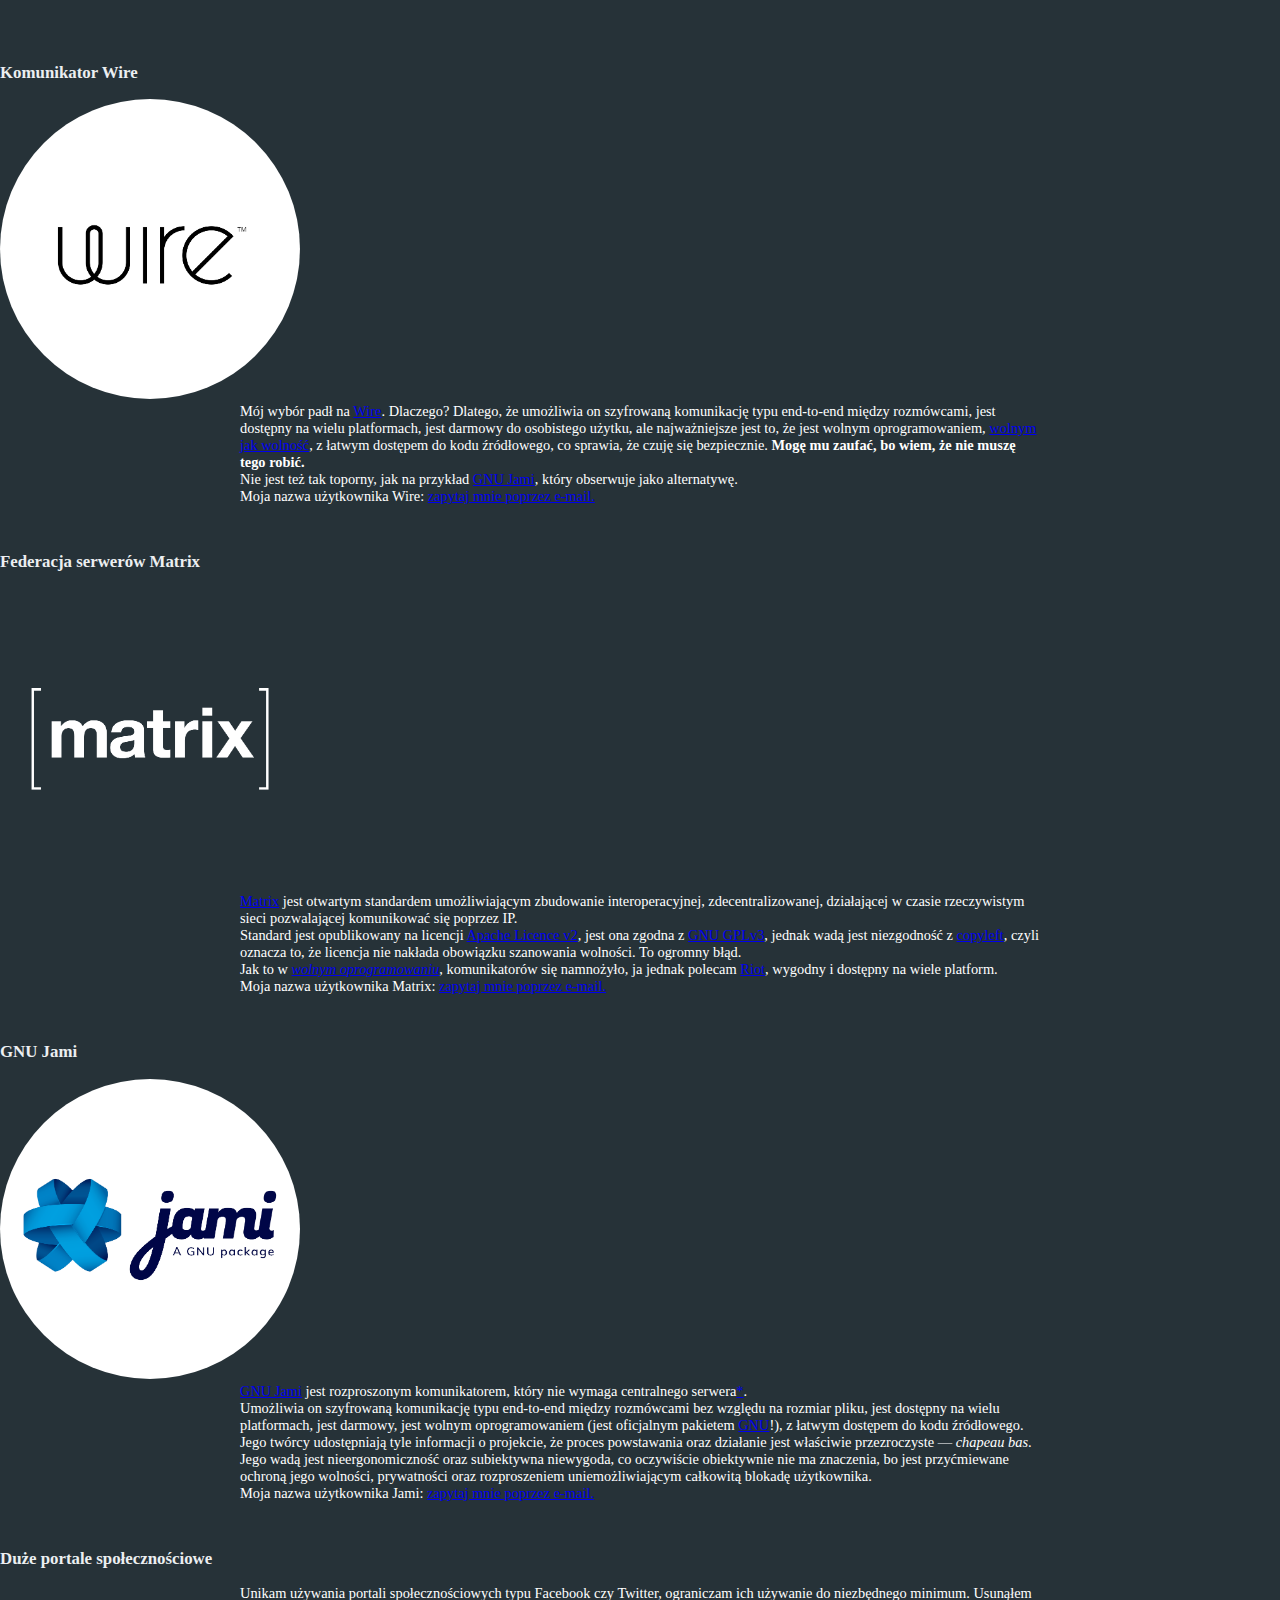
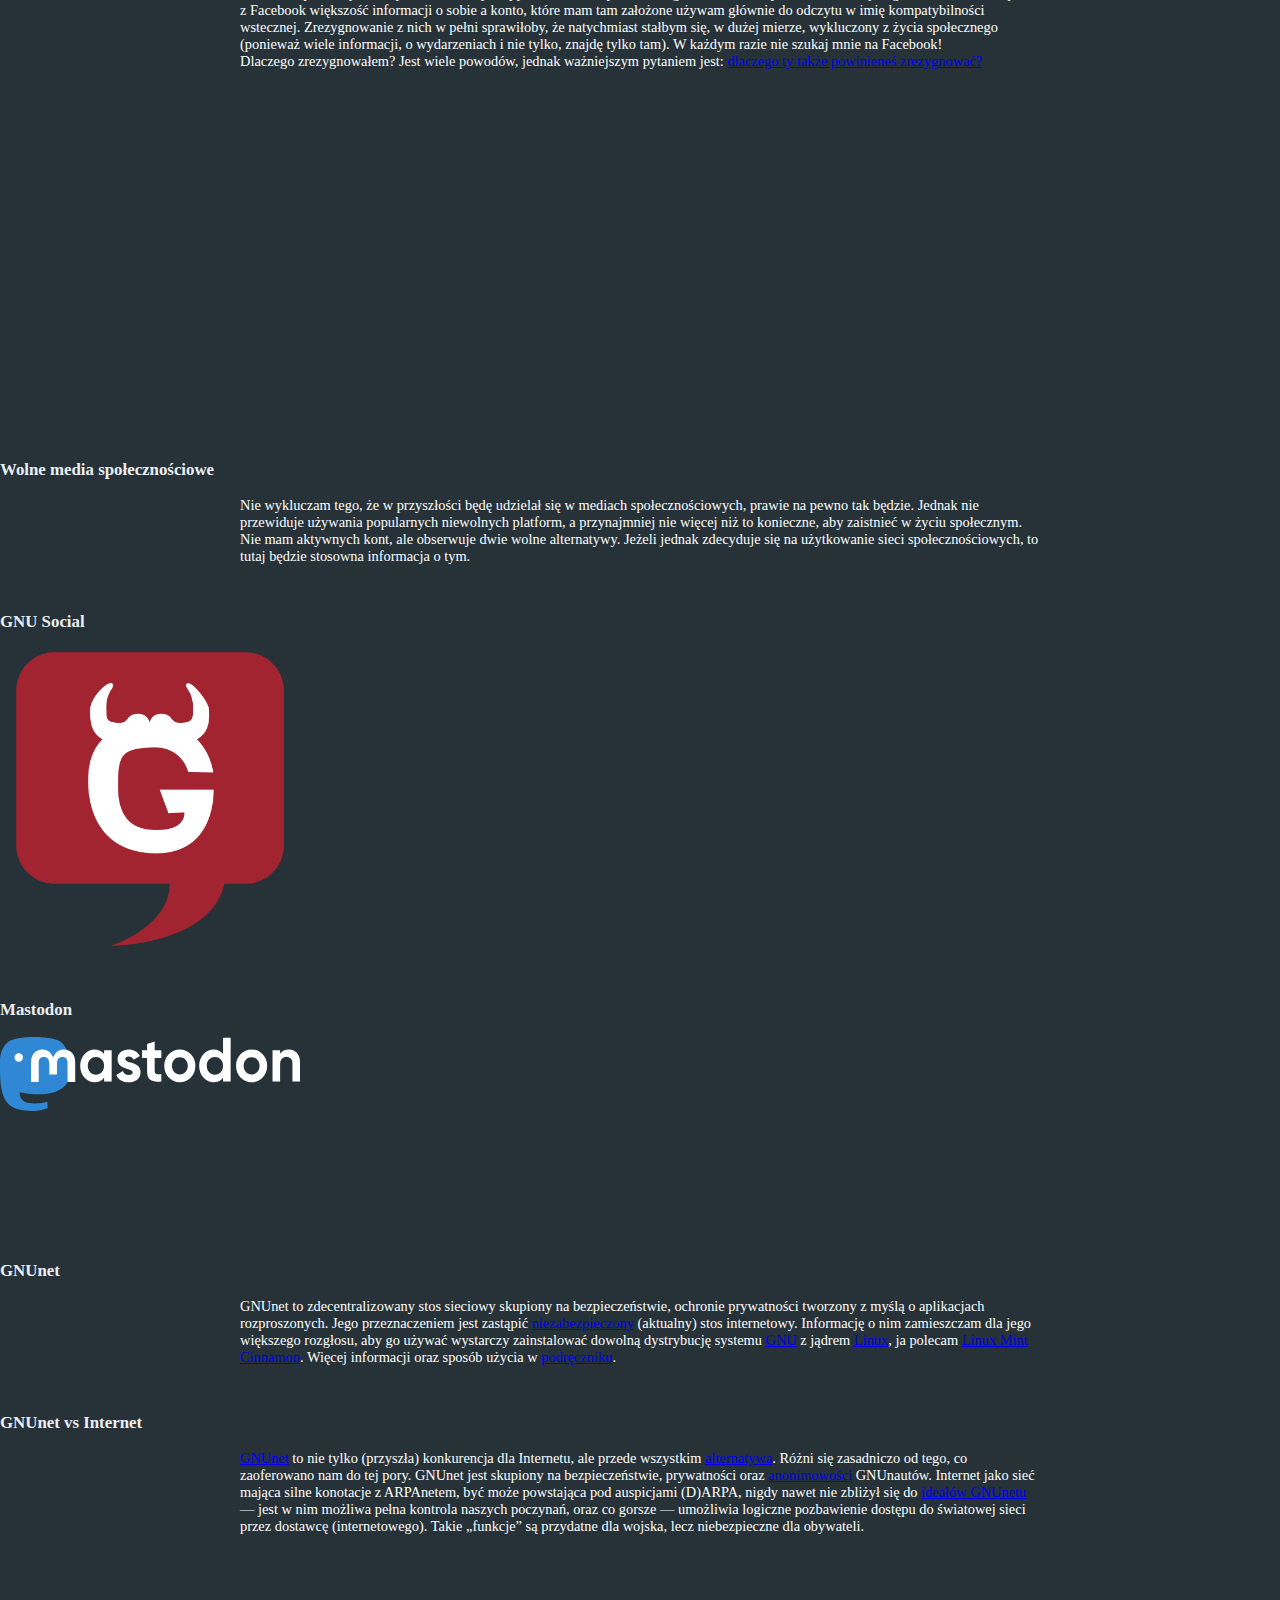
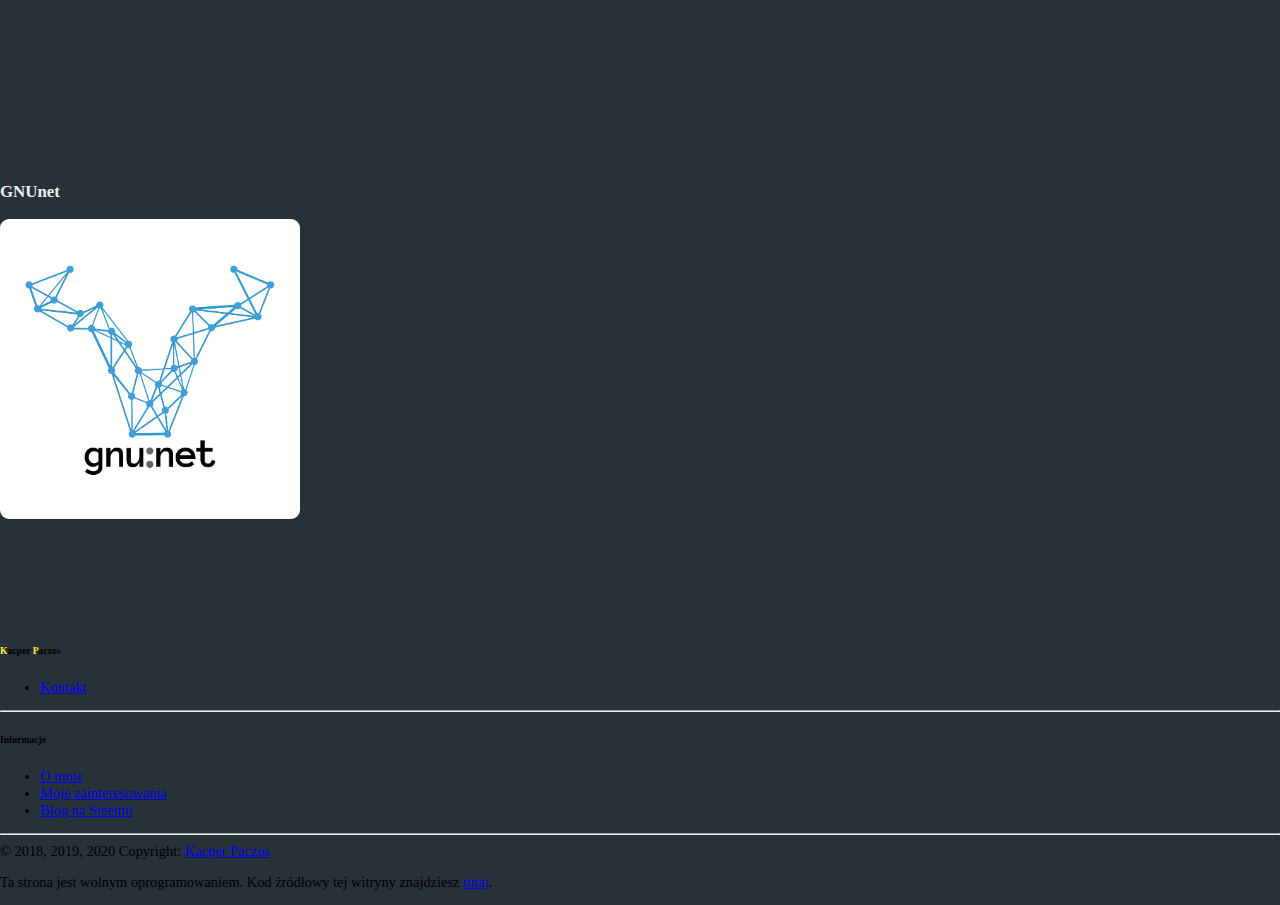
==== commit c1438802: "Update" ====
--- a/index.html
+++ b/index.html
@@ -43,41 +43,6 @@
 </head>
 
 <body>
-    <!--<nav class="navbar navbar-expand-lg navbar-dark sticky-top" style="background-color: transparent;">
-        <a class="navbar-brand" href="#">Navbar</a>
-        <button class="navbar-toggler" type="button" data-toggle="collapse" data-target="#navbarSupportedContent" aria-controls="navbarSupportedContent" aria-expanded="false" aria-label="Toggle navigation">
-            <span class="navbar-toggler-icon"></span>
-        </button>
-
-        <div class="collapse navbar-collapse" id="navbarSupportedContent">
-            <ul class="navbar-nav mr-auto">
-                <li class="nav-item active">
-                    <a class="nav-link" href="#">Home <span class="sr-only">(current)</span></a>
-                </li>
-                <li class="nav-item">
-                    <a class="nav-link" href="#">Link</a>
-                </li>
-                <li class="nav-item dropdown">
-                    <a class="nav-link dropdown-toggle" href="#" id="navbarDropdown" role="button" data-toggle="dropdown" aria-haspopup="true" aria-expanded="false">
-                        Dropdown
-                    </a>
-                    <div class="dropdown-menu" aria-labelledby="navbarDropdown">
-                        <a class="dropdown-item" href="#">Action</a>
-                        <a class="dropdown-item" href="#">Another action</a>
-                        <div class="dropdown-divider"></div>
-                        <a class="dropdown-item" href="#">Something else here</a>
-                    </div>
-                </li>
-                <li class="nav-item">
-                    <a class="nav-link disabled" href="#">Disabled</a>
-                </li>
-            </ul>
-            <form class="form-inline my-2 my-lg-0">
-                <input class="form-control mr-sm-2" type="search" placeholder="Search" aria-label="Search">
-                <button class="btn btn-outline-success my-2 my-sm-0" type="submit">Search</button>
-            </form>
-        </div>
-    </nav>-->
     <div class="container-fluid p-0 page">
         <div class="row justify-content-center no-gutters">
             <div id="main-page" class="col-sm-12">
@@ -173,7 +138,7 @@
                     <img src="./images/GNUJami.png" alt="" style="border-radius: 100%;">
                     <p class="lead pl-4 pr-4 ml-4 mr-4 pt-4 text-justify"><a href="https://jami.net/" target="_blank">GNU Jami</a> jest rozproszonym komunikatorem, który nie wymaga centralnego serwera<a href="https://jami.net/why-is-jami-truly-distributed/">*</a>.</p>
 
-                    <p class="lead pl-4 pr-4 ml-4 mr-4 pt-4 text-justify">Umożliwia on szyfrowaną komunikację typu end-to-end między rozmówcami bez względu na rozmiar pliku, jest dostępny na wielu platformach, jest darmowy, jest wolnym oprogramowaniem (jest oficjalnym pakietem <a href="gnu.org" target="_blank">GNU</a>!), z łatwym dostępem do kodu źródłowego. Jego twórcy udostępniają tyle informacji o projekcie, że proces powstawania oraz działanie jest właściwie przezroczyste — <i>chapeau bas</i>.</p>
+                    <p class="lead pl-4 pr-4 ml-4 mr-4 pt-4 text-justify">Umożliwia on szyfrowaną komunikację typu end-to-end między rozmówcami bez względu na rozmiar pliku, jest dostępny na wielu platformach, jest darmowy, jest wolnym oprogramowaniem (jest oficjalnym pakietem <a href="https://www.gnu.org/" target="_blank">GNU</a>!), z łatwym dostępem do kodu źródłowego. Jego twórcy udostępniają tyle informacji o projekcie, że proces powstawania oraz działanie jest właściwie przezroczyste — <i>chapeau bas</i>.</p>
 
                     <p class="lead pl-4 pr-4 ml-4 mr-4 pt-4 text-justify">Jego wadą jest nieergonomiczność oraz subiektywna niewygoda, co oczywiście obiektywnie nie ma znaczenia, bo jest przyćmiewane ochroną jego wolności, prywatności oraz rozproszeniem uniemożliwiającym całkowitą blokadę użytkownika.</p>
 
@@ -206,13 +171,13 @@
             <div class="row justify-content-center inner">
                 <div class="col-11 col-sm-10 text-center p-1">
                     <h3>GNUnet</h3>
-                    <p class="lead p-2">GNUnet to zdecentralizowany stos sieciowy skupiony na bezpieczeństwie, ochronie prywatności tworzony z myślą o aplikacjach rozproszonych. Jego przeznaczeniem jest zastąpić <a href="https://secushare.org/broken-internet">niezabezpieczony</a> (aktualny) stos internetowy. Informację o nim zamieszczam dla jego większego rozgłosu, aby go używać wystarczy zainstalować dowolną dystrybucję systemu <a href="gnu.org">GNU</a> z jądrem <a href="kernel.org">Linux</a>, ja polecam <a href="https://linuxmint.com/">Linux Mint Cinnamon</a>. Więcej informacji oraz sposób użycia w <a href="https://docs.gnunet.org/handbook/gnunet.html">podręczniku</a>.</p>
+                    <p class="lead p-2">GNUnet to zdecentralizowany stos sieciowy skupiony na bezpieczeństwie, ochronie prywatności tworzony z myślą o aplikacjach rozproszonych. Jego przeznaczeniem jest zastąpić <a href="https://secushare.org/broken-internet">niezabezpieczony</a> (aktualny) stos internetowy. Informację o nim zamieszczam dla jego większego rozgłosu, aby go używać wystarczy zainstalować dowolną dystrybucję systemu <a href="https://www.gnu.org/">GNU</a> z jądrem <a href="https://www.kernel.org/">Linux</a>, ja polecam <a href="https://linuxmint.com/">Linux Mint Cinnamon</a>. Więcej informacji oraz sposób użycia w <a href="https://docs.gnunet.org/handbook/gnunet.html">podręczniku</a>.</p>
                     <h3>GNUnet vs Internet</h3>
                     <p class="lead p-2"><a href="gnunet.org">GNUnet</a> to nie tylko (przyszła) konkurencja dla Internetu, ale przede wszystkim <a href="https://sjp.pl/alternatywa">alternatywa</a>. Różni się zasadniczo od tego, co zaoferowano nam do tej pory. GNUnet jest skupiony na bezpieczeństwie, prywatności oraz <a href="https://docs.gnunet.org/handbook/gnunet.html#Anonymity">anonimowości</a> GNUnautów. Internet jako sieć mająca silne konotacje z ARPAnetem, być może powstająca pod auspicjami (D)ARPA, nigdy nawet nie zbliżył się do <a href="https://docs.gnunet.org/handbook/gnunet.html#toc-Philosophy-1">ideałów GNUnetu</a> — jest w nim możliwa pełna kontrola naszych poczynań, oraz co gorsze — umożliwia logiczne pozbawienie dostępu do światowej sieci przez dostawcę (internetowego). Takie „funkcje” są przydatne dla wojska, lecz niebezpieczne dla obywateli.</p>
                 </div>
                 <div class="col-12 col-sm-12 col-md-12 col-lg-6 col-xl-4 text-center p-1 mb-4">
                     <h3>GNUnet</h3>
-                    <a href="gnunet.org" target="_blank"><img src="./images/GNUnet.png" alt="" style="border-radius: 3%;"></a>
+                    <a href="https://gnunet.org/en/" target="_blank"><img src="./images/GNUnet.png" alt="" style="border-radius: 3%;"></a>
                 </div>
             </div>
         </div>
@@ -261,6 +226,7 @@
     <script src="https://cdnjs.cloudflare.com/ajax/libs/popper.js/1.14.3/umd/popper.min.js" integrity="sha384-ZMP7rVo3mIykV+2+9J3UJ46jBk0WLaUAdn689aCwoqbBJiSnjAK/l8WvCWPIPm49" crossorigin="anonymous"></script>
     <script src="https://stackpath.bootstrapcdn.com/bootstrap/4.1.1/js/bootstrap.min.js" integrity="sha384-smHYKdLADwkXOn1EmN1qk/HfnUcbVRZyYmZ4qpPea6sjB/pTJ0euyQp0Mk8ck+5T" crossorigin="anonymous"></script>
     <script>
+        //Wykrywanie virusa 10, to na potem.
         $(document).ready(function() {
             var YourOS = "Unknown";
             if (window.navigator.userAgent.indexOf("Windows NT 10.0") != -1) YourOS = "Windows 10";
--- a/css/show.css
+++ b/css/show.css
@@ -59,100 +59,501 @@
     background-color: #1a237e;
 }*/
 
-.bridge:nth-child(2) {
-    width: 0;
-    height: 0;
-    border-left: 100vw solid transparent;
-    border-bottom: 17.5vh solid #3f51b5;
-}
-
-.bridge:nth-child(4) {
-    width: 0;
-    height: 0;
-    border-right: 100vw solid #3f51b5;
-    border-bottom: 17.5vh solid #3949ab;
-}
-
-.bridge:nth-child(6) {
-    width: 0;
-    height: 0;
-    border-right: 100vw solid #303f9f;
-    border-top: 17.5vh solid #3949ab;
-}
-
-.bridge:nth-child(8) {
-    width: 0;
-    height: 0;
-    border-right: 100vw solid #303f9f;
-    border-bottom: 17.5vh solid #283593;
-}
-
-.bridge:nth-child(10) {
-    width: 0;
-    height: 0;
-    border-left: 100vw solid #283593;
-    border-bottom: 17.5vh solid transparent;
-}
-
-/*.inner:before {
-    width: 0;
-    height: 0;
-    border-left: 100vw solid transparent;
-    border-bottom: 17.5vh solid var(--primary-bg-color);
-    content: '';
-    display: block;
-    float: left;
-}
-
-.inner:after {
-    width: 0;
-    height: 0;
-    border-left: 100vw solid transparent;
-
-    border-bottom: 17.5vh solid var(--primary-bg-color);
-    content: '';
-    display: block;
-    float: right;
-}*/
-
-.triangle-top-right-c1 {
-    width: 0;
-    height: 0;
-    border-left: 100vw solid transparent;
-    border-bottom: 17.5vh solid #3f51b5;
-}
-
-.triangle-bottom-right-c1 {
-    min-width: 100%;
-    min-height: 15vh;
-    border-left: 100vw solid transparent;
-    border-top: 17.5vh solid #3f51b5;
-}
-
-.triangle-top-left-c2 {
-    width: 0;
-    height: 0;
-    border-right: 100vw solid transparent;
-    border-bottom: 17.5vh solid #3949ab;
-}
-
-.triangle-bottom-left-c2 {
-    min-width: 100%;
-    min-height: 15vh;
-    border-right: 100vw solid transparent;
-    border-top: 17.5vh solid #3949ab;
-}
-
-.triangle-top-right-c3 {
-    width: 0;
-    height: 0;
-    border-left: 100vw solid transparent;
-    border-bottom: 17.5vh solid #303f9f;
-}
-
-.triangle-bottom-right-c3 {
-    min-width: 100%;
-    min-height: 15vh;
-    border-left: 100vw solid transparent;
-    border-top: 17.5vh solid #303f9f;
-}
+/* 
+  ##Device = Desktops
+  ##Screen = 1281px to higher resolution desktops
+*/
+@media (min-width: 1281px) {
+    .bridge:nth-child(2) {
+        width: 0;
+        height: 0;
+        border-left: 100vw solid transparent;
+        border-bottom: 17.5vh solid #3f51b5;
+    }
+
+    .bridge:nth-child(4) {
+        width: 0;
+        height: 0;
+        border-right: 100vw solid #3f51b5;
+        border-bottom: 17.5vh solid #3949ab;
+    }
+
+    .bridge:nth-child(6) {
+        width: 0;
+        height: 0;
+        border-right: 100vw solid #303f9f;
+        border-top: 17.5vh solid #3949ab;
+    }
+
+    .bridge:nth-child(8) {
+        width: 0;
+        height: 0;
+        border-right: 100vw solid #303f9f;
+        border-bottom: 17.5vh solid #283593;
+    }
+
+    .bridge:nth-child(10) {
+        width: 0;
+        height: 0;
+        border-left: 100vw solid #283593;
+        border-bottom: 17.5vh solid transparent;
+    }
+
+    .triangle-top-right-c1 {
+        width: 0;
+        height: 0;
+        border-left: 100vw solid transparent;
+        border-bottom: 17.5vh solid #3f51b5;
+    }
+
+    .triangle-bottom-right-c1 {
+        min-width: 100%;
+        min-height: 15vh;
+        border-left: 100vw solid transparent;
+        border-top: 17.5vh solid #3f51b5;
+    }
+
+    .triangle-top-left-c2 {
+        width: 0;
+        height: 0;
+        border-right: 100vw solid transparent;
+        border-bottom: 17.5vh solid #3949ab;
+    }
+
+    .triangle-bottom-left-c2 {
+        min-width: 100%;
+        min-height: 15vh;
+        border-right: 100vw solid transparent;
+        border-top: 17.5vh solid #3949ab;
+    }
+
+    .triangle-top-right-c3 {
+        width: 0;
+        height: 0;
+        border-left: 100vw solid transparent;
+        border-bottom: 17.5vh solid #303f9f;
+    }
+
+    .triangle-bottom-right-c3 {
+        min-width: 100%;
+        min-height: 15vh;
+        border-left: 100vw solid transparent;
+        border-top: 17.5vh solid #303f9f;
+    }
+}
+
+/* 
+  ##Device = Laptops, Desktops
+  ##Screen = B/w 1025px to 1280px
+*/
+@media (min-width: 1025px) and (max-width: 1280px) {
+    .bridge:nth-child(2) {
+        width: 0;
+        height: 0;
+        border-left: 100vw solid transparent;
+        border-bottom: 16.5vh solid #3f51b5;
+    }
+
+    .bridge:nth-child(4) {
+        width: 0;
+        height: 0;
+        border-right: 100vw solid #3f51b5;
+        border-bottom: 16.5vh solid #3949ab;
+    }
+
+    .bridge:nth-child(6) {
+        width: 0;
+        height: 0;
+        border-right: 100vw solid #303f9f;
+        border-top: 16.5vh solid #3949ab;
+    }
+
+    .bridge:nth-child(8) {
+        width: 0;
+        height: 0;
+        border-right: 100vw solid #303f9f;
+        border-bottom: 16.5vh solid #283593;
+    }
+
+    .bridge:nth-child(10) {
+        width: 0;
+        height: 0;
+        border-left: 100vw solid #283593;
+        border-bottom: 16.5vh solid transparent;
+    }
+
+    .triangle-top-right-c1 {
+        width: 0;
+        height: 0;
+        border-left: 100vw solid transparent;
+        border-bottom: 16.5vh solid #3f51b5;
+    }
+
+    .triangle-bottom-right-c1 {
+        min-width: 100%;
+        min-height: 15vh;
+        border-left: 100vw solid transparent;
+        border-top: 16.5vh solid #3f51b5;
+    }
+
+    .triangle-top-left-c2 {
+        width: 0;
+        height: 0;
+        border-right: 100vw solid transparent;
+        border-bottom: 16.5vh solid #3949ab;
+    }
+
+    .triangle-bottom-left-c2 {
+        min-width: 100%;
+        min-height: 15vh;
+        border-right: 100vw solid transparent;
+        border-top: 16.5vh solid #3949ab;
+    }
+
+    .triangle-top-right-c3 {
+        width: 0;
+        height: 0;
+        border-left: 100vw solid transparent;
+        border-bottom: 16.5vh solid #303f9f;
+    }
+
+    .triangle-bottom-right-c3 {
+        min-width: 100%;
+        min-height: 15vh;
+        border-left: 100vw solid transparent;
+        border-top: 16.5vh solid #303f9f;
+    }
+}
+
+/* 
+  ##Device = Tablets, Ipads (portrait)
+  ##Screen = B/w 768px to 1024px
+*/
+@media (min-width: 768px) and (max-width: 1024px) {
+    .bridge:nth-child(2) {
+        width: 0;
+        height: 0;
+        border-left: 100vw solid transparent;
+        border-bottom: 15.5vh solid #3f51b5;
+    }
+
+    .bridge:nth-child(4) {
+        width: 0;
+        height: 0;
+        border-right: 100vw solid #3f51b5;
+        border-bottom: 15.5vh solid #3949ab;
+    }
+
+    .bridge:nth-child(6) {
+        width: 0;
+        height: 0;
+        border-right: 100vw solid #303f9f;
+        border-top: 15.5vh solid #3949ab;
+    }
+
+    .bridge:nth-child(8) {
+        width: 0;
+        height: 0;
+        border-right: 100vw solid #303f9f;
+        border-bottom: 15.5vh solid #283593;
+    }
+
+    .bridge:nth-child(10) {
+        width: 0;
+        height: 0;
+        border-left: 100vw solid #283593;
+        border-bottom: 15.5vh solid transparent;
+    }
+
+    .triangle-top-right-c1 {
+        width: 0;
+        height: 0;
+        border-left: 100vw solid transparent;
+        border-bottom: 15.5vh solid #3f51b5;
+    }
+
+    .triangle-bottom-right-c1 {
+        min-width: 100%;
+        min-height: 15vh;
+        border-left: 100vw solid transparent;
+        border-top: 15.5vh solid #3f51b5;
+    }
+
+    .triangle-top-left-c2 {
+        width: 0;
+        height: 0;
+        border-right: 100vw solid transparent;
+        border-bottom: 15.5vh solid #3949ab;
+    }
+
+    .triangle-bottom-left-c2 {
+        min-width: 100%;
+        min-height: 15vh;
+        border-right: 100vw solid transparent;
+        border-top: 15.5vh solid #3949ab;
+    }
+
+    .triangle-top-right-c3 {
+        width: 0;
+        height: 0;
+        border-left: 100vw solid transparent;
+        border-bottom: 15.5vh solid #303f9f;
+    }
+
+    .triangle-bottom-right-c3 {
+        min-width: 100%;
+        min-height: 15vh;
+        border-left: 100vw solid transparent;
+        border-top: 15.5vh solid #303f9f;
+    }
+}
+
+/* 
+  ##Device = Tablets, Ipads (landscape)
+  ##Screen = B/w 768px to 1024px
+*/
+@media (min-width: 768px) and (max-width: 1024px) and (orientation: landscape) {
+    .bridge:nth-child(2) {
+        width: 0;
+        height: 0;
+        border-left: 100vw solid transparent;
+        border-bottom: 14.5vh solid #3f51b5;
+    }
+
+    .bridge:nth-child(4) {
+        width: 0;
+        height: 0;
+        border-right: 100vw solid #3f51b5;
+        border-bottom: 14.5vh solid #3949ab;
+    }
+
+    .bridge:nth-child(6) {
+        width: 0;
+        height: 0;
+        border-right: 100vw solid #303f9f;
+        border-top: 14.5vh solid #3949ab;
+    }
+
+    .bridge:nth-child(8) {
+        width: 0;
+        height: 0;
+        border-right: 100vw solid #303f9f;
+        border-bottom: 14.5vh solid #283593;
+    }
+
+    .bridge:nth-child(10) {
+        width: 0;
+        height: 0;
+        border-left: 100vw solid #283593;
+        border-bottom: 14.5vh solid transparent;
+    }
+
+    .triangle-top-right-c1 {
+        width: 0;
+        height: 0;
+        border-left: 100vw solid transparent;
+        border-bottom: 14.5vh solid #3f51b5;
+    }
+
+    .triangle-bottom-right-c1 {
+        min-width: 100%;
+        min-height: 15vh;
+        border-left: 100vw solid transparent;
+        border-top: 14.5vh solid #3f51b5;
+    }
+
+    .triangle-top-left-c2 {
+        width: 0;
+        height: 0;
+        https: //www.gnu.org/philosophy/categories.pl.html  w (radykałowie tak mają) mimo, że idea sama nic o tym nie mówi to zdarzają się napady na sklepy z mięsem we Francji, albo wśród socjalistów nakładającej coraz wyższe podatki, które są tez formą gnębienia (ciekawe czy to ci przeszkadza). To o czym mówisz było jest i będzie, nie znaczy, to, że tak powinno się postępować, ale ważne jest znać
+            border-right: 100vw solid transparent;
+        border-bottom: 14.5vh solid #3949ab;
+    }
+
+    .triangle-bottom-left-c2 {
+        min-width: 100%;
+        min-height: 15vh;
+        border-right: 100vw solid transparent;
+        border-top: 14.5vh solid #3949ab;
+    }
+
+    .triangle-top-right-c3 {
+        width: 0;
+        height: 0;
+        border-left: 100vw solid transparent;
+        border-bottom: 14.5vh solid #303f9f;
+    }
+
+    .triangle-bottom-right-c3 {
+        min-width: 100%;
+        min-height: 15vh;
+        border-left: 100vw solid transparent;
+        border-top: 14.5vh solid #303f9f;
+    }
+}
+
+/* 
+  ##Device = Low Resolution Tablets, Mobiles (Landscape)
+  ##Screen = B/w 481px to 767px
+*/
+@media (min-width: 481px) and (max-width: 767px) {
+    .bridge:nth-child(2) {
+        width: 0;
+        height: 0;
+        border-left: 100vw solid transparent;
+        border-bottom: 12.5vh solid #3f51b5;
+    }
+
+    .bridge:nth-child(4) {
+        width: 0;
+        height: 0;
+        border-right: 100vw solid #3f51b5;
+        border-bottom: 12.5vh solid #3949ab;
+    }
+
+    .bridge:nth-child(6) {
+        width: 0;
+        height: 0;
+        border-right: 100vw solid #303f9f;
+        border-top: 12.5vh solid #3949ab;
+    }
+
+    .bridge:nth-child(8) {
+        width: 0;
+        height: 0;
+        border-right: 100vw solid #303f9f;
+        border-bottom: 12.5vh solid #283593;
+    }
+
+    .bridge:nth-child(10) {
+        width: 0;
+        height: 0;
+        border-left: 100vw solid #283593;
+        border-bottom: 12.5vh solid transparent;
+    }
+
+    .triangle-top-right-c1 {
+        width: 0;
+        height: 0;
+        border-left: 100vw solid transparent;
+        border-bottom: 12.5vh solid #3f51b5;
+    }
+
+    .triangle-bottom-right-c1 {
+        min-width: 100%;
+        min-height: 15vh;
+        border-left: 100vw solid transparent;
+        border-top: 12.5vh solid #3f51b5;
+    }
+
+    .triangle-top-left-c2 {
+        width: 0;
+        height: 0;
+        border-right: 100vw solid transparent;
+        border-bottom: 12.5vh solid #3949ab;
+    }
+
+    .triangle-bottom-left-c2 {
+        min-width: 100%;
+        min-height: 15vh;
+        border-right: 100vw solid transparent;
+        border-top: 12.5vh solid #3949ab;
+    }
+
+    .triangle-top-right-c3 {
+        width: 0;
+        height: 0;
+        border-left: 100vw solid transparent;
+        border-bottom: 12.5vh solid #303f9f;
+    }
+
+    .triangle-bottom-right-c3 {
+        min-width: 100%;
+        min-height: 15vh;
+        border-left: 100vw solid transparent;
+        border-top: 12.5vh solid #303f9f;
+    }
+}
+
+/* 
+  ##Device = Most of the Smartphones Mobiles (Portrait)
+  ##Screen = B/w 320px to 479px
+*/
+@media (min-width: 320px) and (max-width: 480px) {
+    .bridge:nth-child(2) {
+        width: 0;
+        height: 0;
+        border-left: 100vw solid transparent;
+        border-bottom: 10.5vh solid #3f51b5;
+    }
+
+    .bridge:nth-child(4) {
+        width: 0;
+        height: 0;
+        border-right: 100vw solid #3f51b5;
+        border-bottom: 10.5vh solid #3949ab;
+    }
+
+    .bridge:nth-child(6) {
+        width: 0;
+        height: 0;
+        border-right: 100vw solid #303f9f;
+        border-top: 10.5vh solid #3949ab;
+    }
+
+    .bridge:nth-child(8) {
+        width: 0;
+        height: 0;
+        border-right: 100vw solid #303f9f;
+        border-bottom: 10.5vh solid #283593;
+    }
+
+    .bridge:nth-child(10) {
+        width: 0;
+        height: 0;
+        border-left: 100vw solid #283593;
+        border-bottom: 10.5vh solid transparent;
+    }
+
+    .triangle-top-right-c1 {
+        width: 0;
+        height: 0;
+        border-left: 100vw solid transparent;
+        border-bottom: 10.5vh solid #3f51b5;
+    }
+
+    .triangle-bottom-right-c1 {
+        min-width: 100%;
+        min-height: 15vh;
+        border-left: 100vw solid transparent;
+        border-top: 10.5vh solid #3f51b5;
+    }
+
+    .triangle-top-left-c2 {
+        width: 0;
+        height: 0;
+        border-right: 100vw solid transparent;
+        border-bottom: 10.5vh solid #3949ab;
+    }
+
+    .triangle-bottom-left-c2 {
+        min-width: 100%;
+        min-height: 15vh;
+        border-right: 100vw solid transparent;
+        border-top: 10.5vh solid #3949ab;
+    }
+
+    .triangle-top-right-c3 {
+        width: 0;
+        height: 0;
+        border-left: 100vw solid transparent;
+        border-bottom: 10.5vh solid #303f9f;
+    }
+
+    .triangle-bottom-right-c3 {
+        min-width: 100%;
+        min-height: 15vh;
+        border-left: 100vw solid transparent;
+        border-top: 10.5vh solid #303f9f;
+    }
+}
